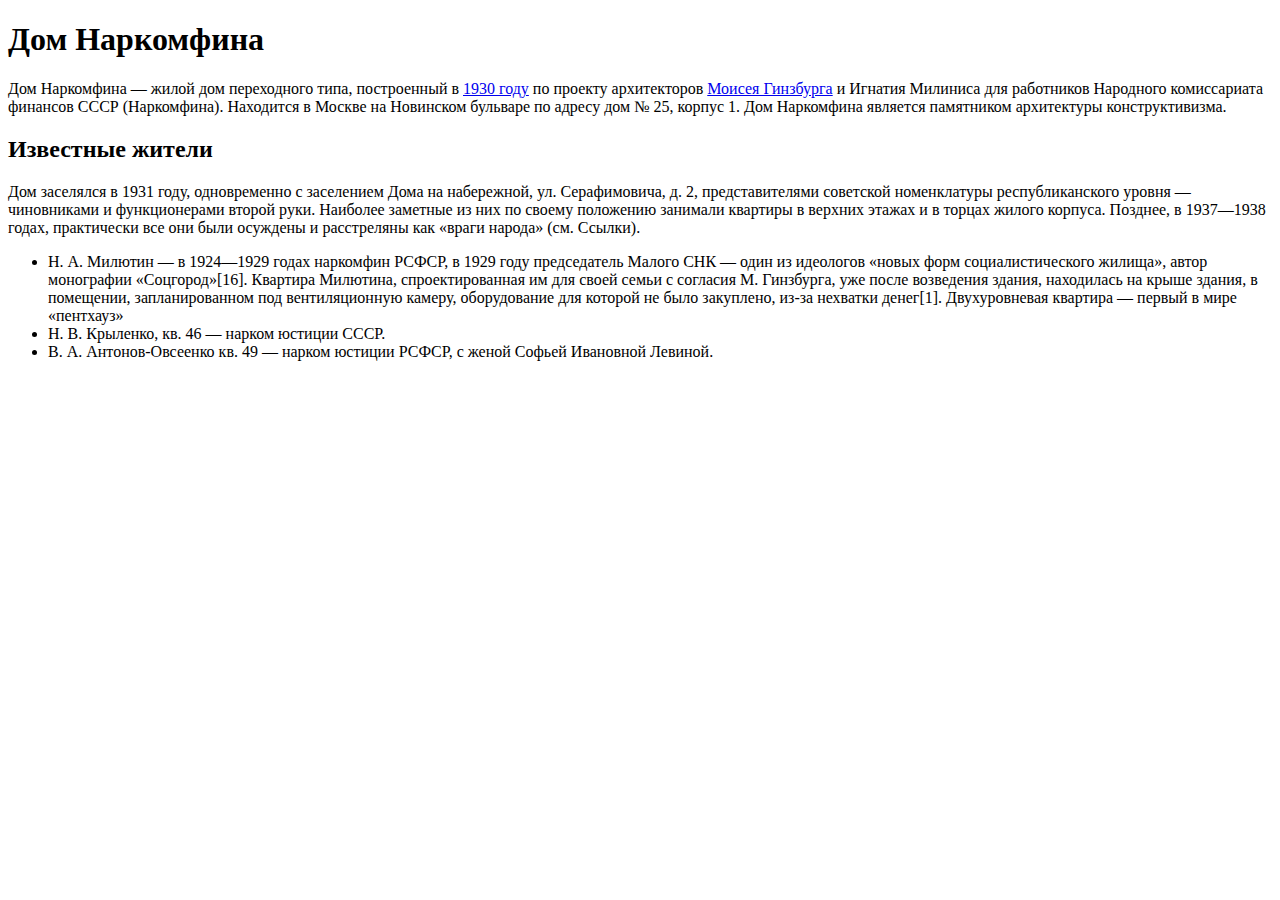
==== Stanislawww/001-Wikipedia/index.html @ 6d1963b1 "сделал демо в рамках курса по статье Дом Наркомфина" ====
<!DOCTYPE html>
<html>
  <head>
    <meta charset="utf-8">
    <title>Дом Наркомфина</title>
  </head>
  <body>
    <h1>Дом Наркомфина</h1>
    <p>Дом Наркомфина — жилой дом переходного типа, построенный в <a href="https://ru.wikipedia.org/wiki/1930_%D0%B3%D0%BE%D0%B4">1930 году</a> по проекту архитекторов <a href="https://ru.wikipedia.org/wiki/%D0%93%D0%B8%D0%BD%D0%B7%D0%B1%D1%83%D1%80%D0%B3,_%D0%9C%D0%BE%D0%B8%D1%81%D0%B5%D0%B9_%D0%AF%D0%BA%D0%BE%D0%B2%D0%BB%D0%B5%D0%B2%D0%B8%D1%87">Моисея Гинзбурга</a> и Игнатия Милиниса для работников Народного комиссариата финансов СССР (Наркомфина). Находится в Москве на Новинском бульваре по адресу дом № 25, корпус 1. Дом Наркомфина является памятником архитектуры конструктивизма.</p>

    <h2>Известные жители</h2>
    <p>  Дом заселялся в 1931 году, одновременно с заселением Дома на набережной, ул. Серафимовича, д. 2, представителями советской номенклатуры республиканского уровня — чиновниками и функционерами второй руки. Наиболее заметные из них по своему положению занимали квартиры в верхних этажах и в торцах жилого корпуса. Позднее, в 1937—1938 годах, практически все они были осуждены и расстреляны как «враги народа» (см. Ссылки).</p>

    <ul>
      <li>Н. А. Милютин — в 1924—1929 годах наркомфин РСФСР, в 1929 году председатель Малого СНК — один из идеологов «новых форм социалистического жилища», автор монографии «Соцгород»[16]. Квартира Милютина, спроектированная им для своей семьи с согласия М. Гинзбурга, уже после возведения здания, находилась на крыше здания, в помещении, запланированном под вентиляционную камеру, оборудование для которой не было закуплено, из-за нехватки денег[1]. Двухуровневая квартира — первый в мире «пентхауз»</li>
      <li>Н. В. Крыленко, кв. 46 — нарком юстиции СССР.</li>
      <li>В. А. Антонов-Овсеенко кв. 49 — нарком юстиции РСФСР, с женой Софьей Ивановной Левиной.</li>
    </ul>
  </body>
</html>
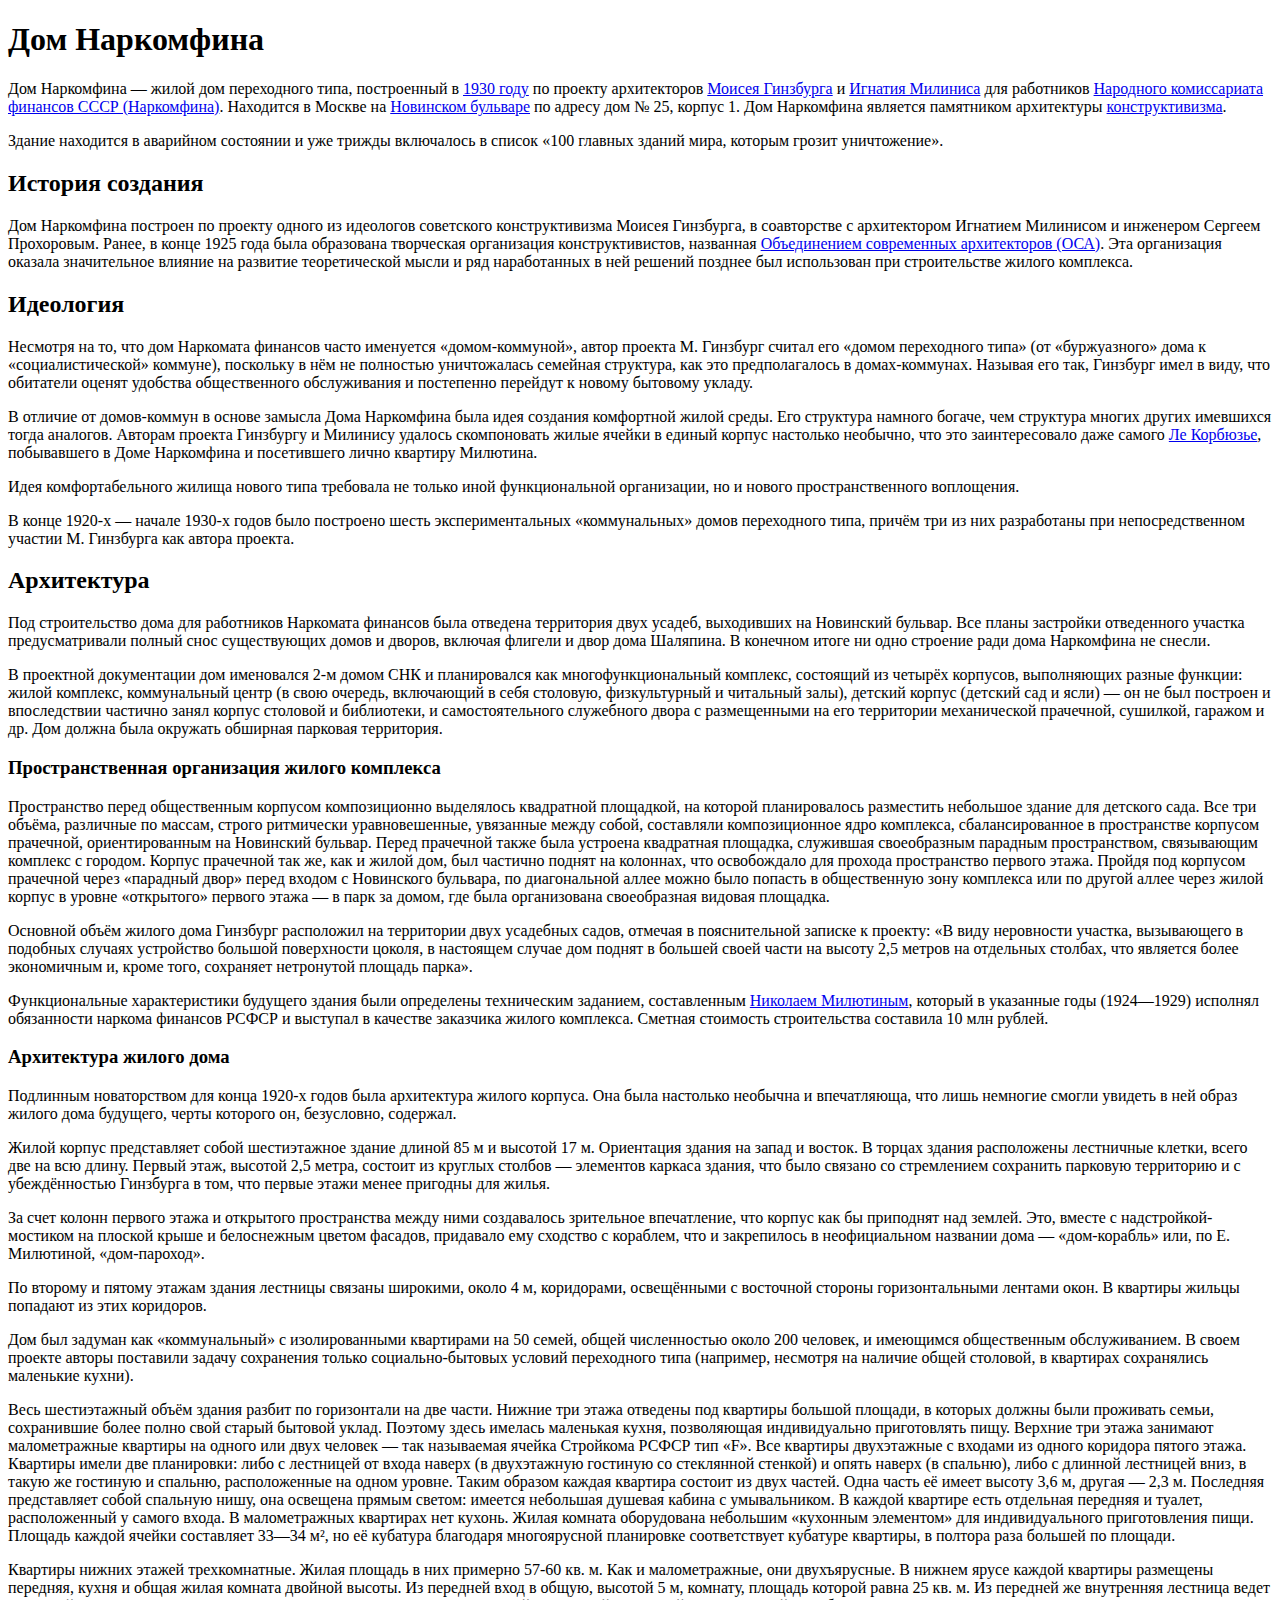
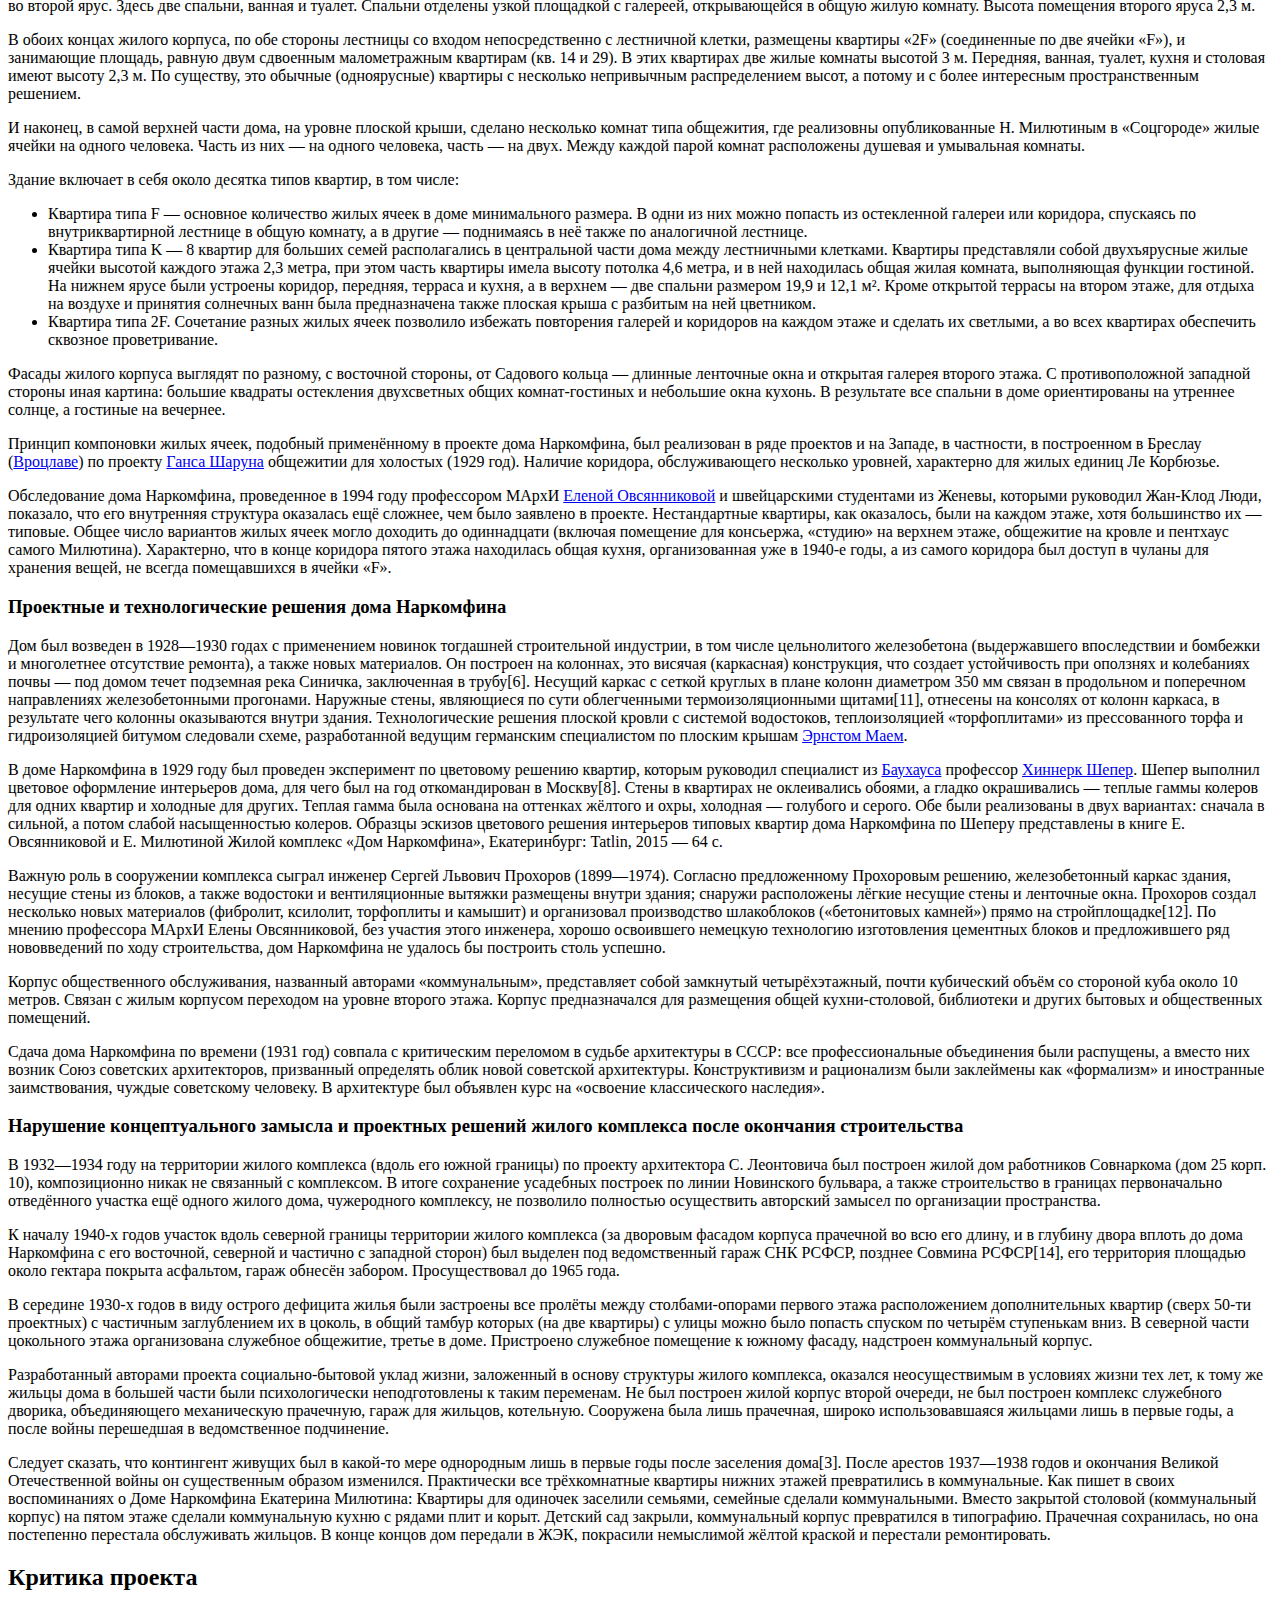
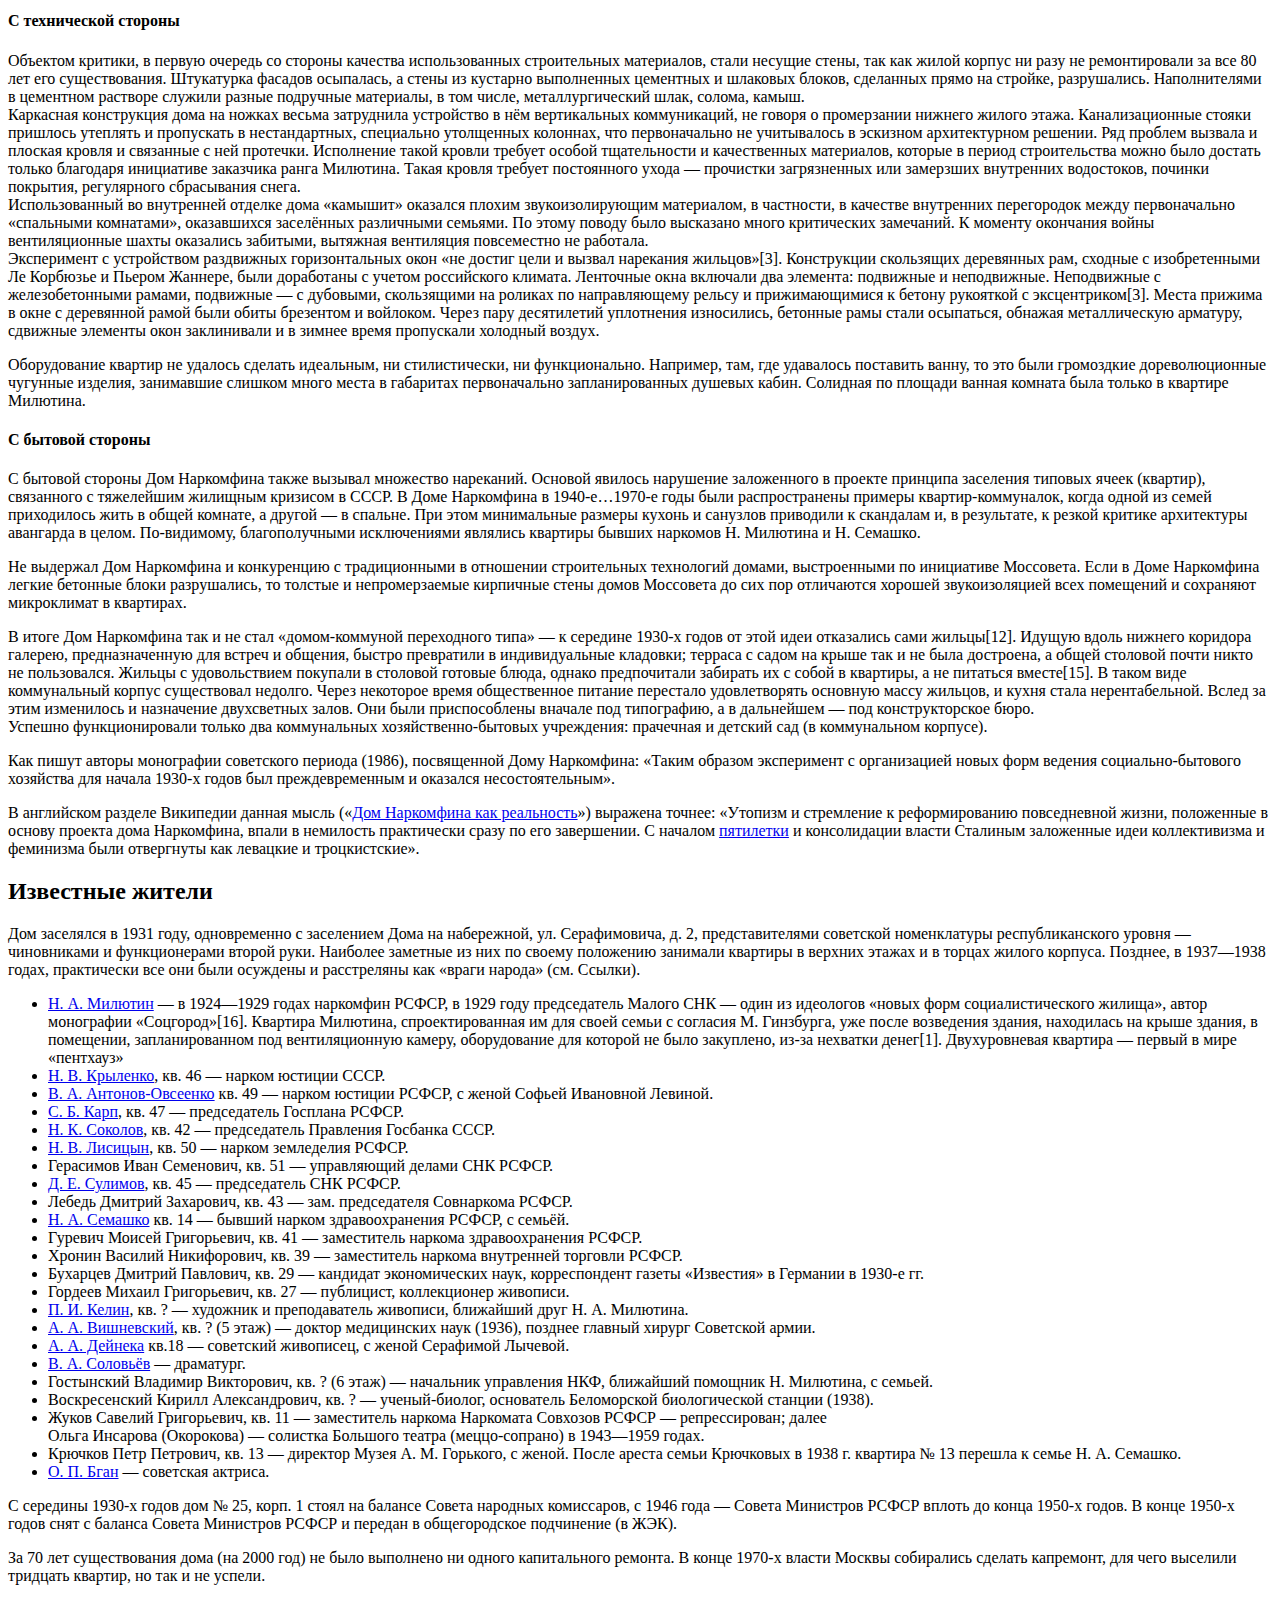
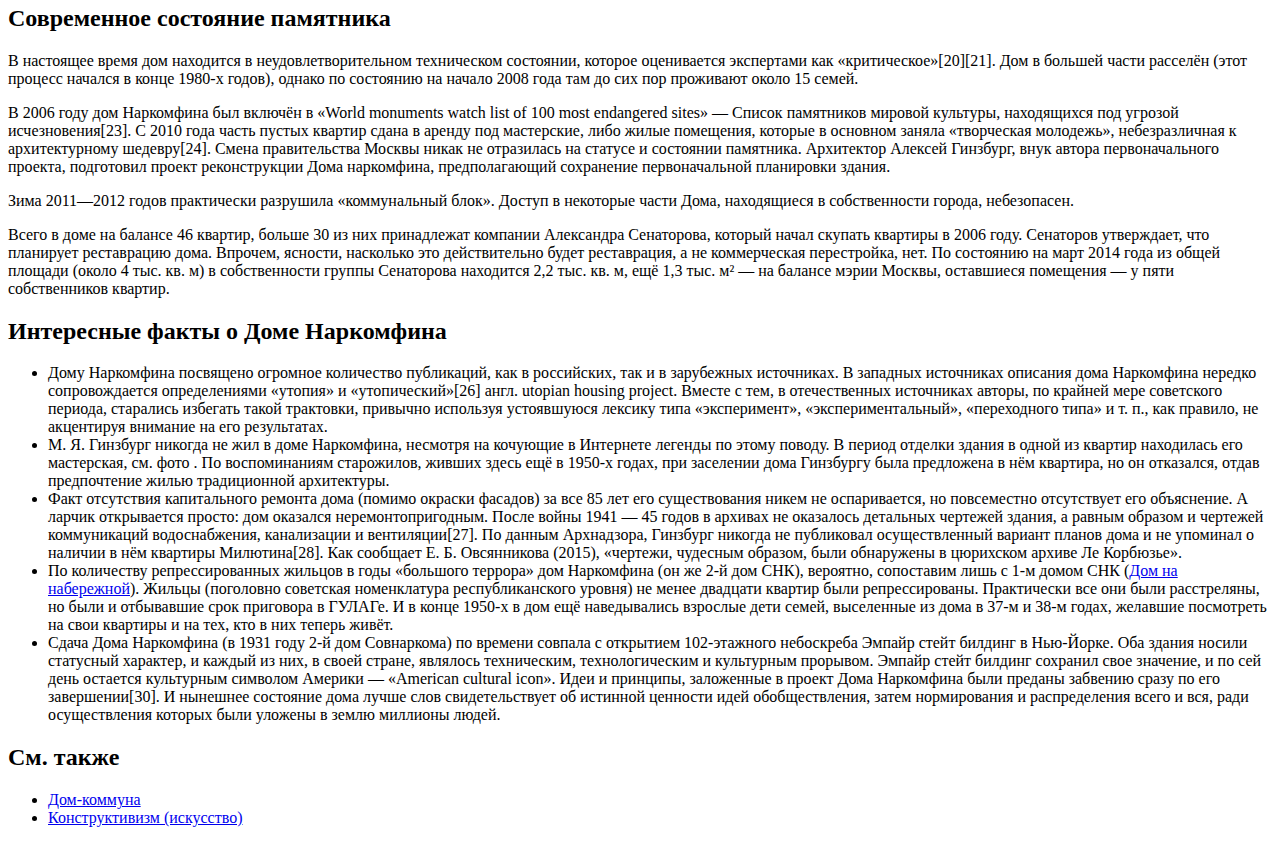
==== commit 6194a6c7: "готовое дз" ====
--- a/Stanislawww/001-Wikipedia/index.html
+++ b/Stanislawww/001-Wikipedia/index.html
@@ -6,15 +6,138 @@
   </head>
   <body>
     <h1>Дом Наркомфина</h1>
-    <p>Дом Наркомфина — жилой дом переходного типа, построенный в <a href="https://ru.wikipedia.org/wiki/1930_%D0%B3%D0%BE%D0%B4">1930 году</a> по проекту архитекторов <a href="https://ru.wikipedia.org/wiki/%D0%93%D0%B8%D0%BD%D0%B7%D0%B1%D1%83%D1%80%D0%B3,_%D0%9C%D0%BE%D0%B8%D1%81%D0%B5%D0%B9_%D0%AF%D0%BA%D0%BE%D0%B2%D0%BB%D0%B5%D0%B2%D0%B8%D1%87">Моисея Гинзбурга</a> и Игнатия Милиниса для работников Народного комиссариата финансов СССР (Наркомфина). Находится в Москве на Новинском бульваре по адресу дом № 25, корпус 1. Дом Наркомфина является памятником архитектуры конструктивизма.</p>
+    <p>Дом Наркомфина — жилой дом переходного типа, построенный в <a href="https://ru.wikipedia.org/wiki/1930_%D0%B3%D0%BE%D0%B4">1930 году</a> по проекту архитекторов <a href="https://ru.wikipedia.org/wiki/%D0%93%D0%B8%D0%BD%D0%B7%D0%B1%D1%83%D1%80%D0%B3,_%D0%9C%D0%BE%D0%B8%D1%81%D0%B5%D0%B9_%D0%AF%D0%BA%D0%BE%D0%B2%D0%BB%D0%B5%D0%B2%D0%B8%D1%87">Моисея Гинзбурга</a> и <a href="https://ru.wikipedia.org/wiki/%D0%9C%D0%B8%D0%BB%D0%B8%D0%BD%D0%B8%D1%81,_%D0%98%D0%B3%D0%BD%D0%B0%D1%82%D0%B8%D0%B9_%D0%A4%D1%80%D0%B0%D0%BD%D1%86%D0%B5%D0%B2%D0%B8%D1%87">Игнатия Милиниса</a> для работников <a href="https://ru.wikipedia.org/wiki/%D0%9D%D0%B0%D1%80%D0%BE%D0%B4%D0%BD%D1%8B%D0%B9_%D0%BA%D0%BE%D0%BC%D0%B8%D1%81%D1%81%D0%B0%D1%80%D0%B8%D0%B0%D1%82_%D1%84%D0%B8%D0%BD%D0%B0%D0%BD%D1%81%D0%BE%D0%B2">Народного комиссариата финансов СССР (Наркомфина)</a>. Находится в Москве на <a href="https://ru.wikipedia.org/wiki/%D0%9D%D0%BE%D0%B2%D0%B8%D0%BD%D1%81%D0%BA%D0%B8%D0%B9_%D0%B1%D1%83%D0%BB%D1%8C%D0%B2%D0%B0%D1%80">Новинском бульваре</a> по адресу дом № 25, корпус 1. Дом Наркомфина является памятником архитектуры <a href="https://ru.wikipedia.org/wiki/%D0%9A%D0%BE%D0%BD%D1%81%D1%82%D1%80%D1%83%D0%BA%D1%82%D0%B8%D0%B2%D0%B8%D0%B7%D0%BC_(%D0%B8%D1%81%D0%BA%D1%83%D1%81%D1%81%D1%82%D0%B2%D0%BE)">конструктивизма</a>.</p>
+    <p>Здание находится в аварийном состоянии и уже трижды включалось в список «100 главных зданий мира, которым грозит уничтожение».</p>
+
+
+    <h2>История создания</h2>
+    <p>Дом Наркомфина построен по проекту одного из идеологов советского конструктивизма Моисея Гинзбурга, в соавторстве с архитектором Игнатием Милинисом и инженером Сергеем Прохоровым. Ранее, в конце 1925 года была образована творческая организация конструктивистов, названная <a href="https://ru.wikipedia.org/wiki/%D0%9E%D0%B1%D1%8A%D0%B5%D0%B4%D0%B8%D0%BD%D0%B5%D0%BD%D0%B8%D0%B5_%D1%81%D0%BE%D0%B2%D1%80%D0%B5%D0%BC%D0%B5%D0%BD%D0%BD%D1%8B%D1%85_%D0%B0%D1%80%D1%85%D0%B8%D1%82%D0%B5%D0%BA%D1%82%D0%BE%D1%80%D0%BE%D0%B2">Объединением современных архитекторов (ОСА)</a>. Эта организация оказала значительное влияние на развитие теоретической мысли и ряд наработанных в ней решений позднее был использован при строительстве жилого комплекса.</p>
+
+
+    <h2>Идеология</h2>
+    <p>Несмотря на то, что дом Наркомата финансов часто именуется «домом-коммуной», автор проекта М. Гинзбург считал его «домом переходного типа» (от «буржуазного» дома к «социалистической» коммуне), поскольку в нём не полностью уничтожалась семейная структура, как это предполагалось в домах-коммунах. Называя его так, Гинзбург имел в виду, что обитатели оценят удобства общественного обслуживания и постепенно перейдут к новому бытовому укладу.</p>
+    <p>В отличие от домов-коммун в основе замысла Дома Наркомфина была идея создания комфортной жилой среды. Его структура намного богаче, чем структура многих других имевшихся тогда аналогов. Авторам проекта Гинзбургу и Милинису удалось скомпоновать жилые ячейки в единый корпус настолько необычно, что это заинтересовало даже самого <a href="https://ru.wikipedia.org/wiki/%D0%9B%D0%B5_%D0%9A%D0%BE%D1%80%D0%B1%D1%8E%D0%B7%D1%8C%D0%B5">Ле Корбюзье</a>, побывавшего в Доме Наркомфина и посетившего лично квартиру Милютина.</p>
+    <p>Идея комфортабельного жилища нового типа требовала не только иной функциональной организации, но и нового пространственного воплощения.</p>
+    <p>В конце 1920-х — начале 1930-х годов было построено шесть экспериментальных «коммунальных» домов переходного типа, причём три из них разработаны при непосредственном участии М. Гинзбурга как автора проекта.</p>
+
+
+    <h2>Архитектура</h2>
+    <p>Под строительство дома для работников Наркомата финансов была отведена территория двух усадеб, выходивших на Новинский бульвар. Все планы застройки отведенного участка предусматривали полный снос существующих домов и дворов, включая флигели и двор дома Шаляпина. В конечном итоге ни одно строение ради дома Наркомфина не снесли.</p>
+    <p>В проектной документации дом именовался 2-м домом СНК и планировался как многофункциональный комплекс, состоящий из четырёх корпусов, выполняющих разные функции: жилой комплекс, коммунальный центр (в свою очередь, включающий в себя столовую, физкультурный и читальный залы), детский корпус (детский сад и ясли) — он не был построен и впоследствии частично занял корпус столовой и библиотеки, и самостоятельного служебного двора с размещенными на его территории механической прачечной, сушилкой, гаражом и др. Дом должна была окружать обширная парковая территория.</p>
+
+    <h3>Пространственная организация жилого комплекса</h3>
+    <p>Пространство перед общественным корпусом композиционно выделялось квадратной площадкой, на которой планировалось разместить небольшое здание для детского сада. Все три объёма, различные по массам, строго ритмически уравновешенные, увязанные между собой, составляли композиционное ядро комплекса, сбалансированное в пространстве корпусом прачечной, ориентированным на Новинский бульвар. Перед прачечной также была устроена квадратная площадка, служившая своеобразным парадным пространством, связывающим комплекс с городом. Корпус прачечной так же, как и жилой дом, был частично поднят на колоннах, что освобождало для прохода пространство первого этажа. Пройдя под корпусом прачечной через «парадный двор» перед входом с Новинского бульвара, по диагональной аллее можно было попасть в общественную зону комплекса или по другой аллее через жилой корпус в уровне «открытого» первого этажа — в парк за домом, где была организована своеобразная видовая площадка.</p>
+    <p>Основной объём жилого дома Гинзбург расположил на территории двух усадебных садов, отмечая в пояснительной записке к проекту: «В виду неровности участка, вызывающего в подобных случаях устройство большой поверхности цоколя, в настоящем случае дом поднят в большей своей части на высоту 2,5 метров на отдельных столбах, что является более экономичным и, кроме того, сохраняет нетронутой площадь парка».</p>
+    <p>Функциональные характеристики будущего здания были определены техническим заданием, составленным <a href="https://ru.wikipedia.org/wiki/%D0%9C%D0%B8%D0%BB%D1%8E%D1%82%D0%B8%D0%BD,_%D0%9D%D0%B8%D0%BA%D0%BE%D0%BB%D0%B0%D0%B9_%D0%90%D0%BB%D0%B5%D0%BA%D1%81%D0%B0%D0%BD%D0%B4%D1%80%D0%BE%D0%B2%D0%B8%D1%87">Николаем Милютиным</a>, который в указанные годы (1924—1929) исполнял обязанности наркома финансов РСФСР и выступал в качестве заказчика жилого комплекса. Сметная стоимость строительства составила 10 млн рублей.</p>
+
+    <h3>Архитектура жилого дома</h3>
+    <p>Подлинным новаторством для конца 1920-х годов была архитектура жилого корпуса. Она была настолько необычна и впечатляюща, что лишь немногие смогли увидеть в ней образ жилого дома будущего, черты которого он, безусловно, содержал.</p>
+    <p>Жилой корпус представляет собой шестиэтажное здание длиной 85 м и высотой 17 м. Ориентация здания на запад и восток. В торцах здания расположены лестничные клетки, всего две на всю длину. Первый этаж, высотой 2,5 метра, состоит из круглых столбов — элементов каркаса здания, что было связано со стремлением сохранить парковую территорию и с убеждённостью Гинзбурга в том, что первые этажи менее пригодны для жилья.</p>
+    <p>За счет колонн первого этажа и открытого пространства между ними создавалось зрительное впечатление, что корпус как бы приподнят над землей. Это, вместе с надстройкой-мостиком на плоской крыше и белоснежным цветом фасадов, придавало ему сходство с кораблем, что и закрепилось в неофициальном названии дома — «дом-корабль» или, по Е. Милютиной, «дом-пароход».</p>
+    <p>По второму и пятому этажам здания лестницы связаны широкими, около 4 м, коридорами, освещёнными с восточной стороны горизонтальными лентами окон. В квартиры жильцы попадают из этих коридоров.</p>
+    <p>Дом был задуман как «коммунальный» с изолированными квартирами на 50 семей, общей численностью около 200 человек, и имеющимся общественным обслуживанием. В своем проекте авторы поставили задачу сохранения только социально-бытовых условий переходного типа (например, несмотря на наличие общей столовой, в квартирах сохранялись маленькие кухни).</p>
+    <p>Весь шестиэтажный объём здания разбит по горизонтали на две части. Нижние три этажа отведены под квартиры большой площади, в которых должны были проживать семьи, сохранившие более полно свой старый бытовой уклад. Поэтому здесь имелась маленькая кухня, позволяющая индивидуально приготовлять пищу. Верхние три этажа занимают малометражные квартиры на одного или двух человек — так называемая ячейка Стройкома РСФСР тип «F». Все квартиры двухэтажные с входами из одного коридора пятого этажа. Квартиры имели две планировки: либо с лестницей от входа наверх (в двухэтажную гостиную со стеклянной стенкой) и опять наверх (в спальню), либо с длинной лестницей вниз, в такую же гостиную и спальню, расположенные на одном уровне. Таким образом каждая квартира состоит из двух частей. Одна часть её имеет высоту 3,6 м, другая — 2,3 м. Последняя представляет собой спальную нишу, она освещена прямым светом: имеется небольшая душевая кабина с умывальником. В каждой квартире есть отдельная передняя и туалет, расположенный у самого входа. В малометражных квартирах нет кухонь. Жилая комната оборудована небольшим «кухонным элементом» для индивидуального приготовления пищи. Площадь каждой ячейки составляет 33—34 м², но её кубатура благодаря многоярусной планировке соответствует кубатуре квартиры, в полтора раза большей по площади.</p>
+    <p>Квартиры нижних этажей трехкомнатные. Жилая площадь в них примерно 57-60 кв. м. Как и малометражные, они двухъярусные. В нижнем ярусе каждой квартиры размещены передняя, кухня и общая жилая комната двойной высоты. Из передней вход в общую, высотой 5 м, комнату, площадь которой равна 25 кв. м. Из передней же внутренняя лестница ведет во второй ярус. Здесь две спальни, ванная и туалет. Спальни отделены узкой площадкой с галереей, открывающейся в общую жилую комнату. Высота помещения второго яруса 2,3 м.</p>
+    <p>В обоих концах жилого корпуса, по обе стороны лестницы со входом непосредственно с лестничной клетки, размещены квартиры «2F» (соединенные по две ячейки «F»), и занимающие площадь, равную двум сдвоенным малометражным квартирам (кв. 14 и 29). В этих квартирах две жилые комнаты высотой 3 м. Передняя, ванная, туалет, кухня и столовая имеют высоту 2,3 м. По существу, это обычные (одноярусные) квартиры с несколько непривычным распределением высот, а потому и с более интересным пространственным решением.</p>
+    <p>И наконец, в самой верхней части дома, на уровне плоской крыши, сделано несколько комнат типа общежития, где реализовны опубликованные Н. Милютиным в «Соцгороде» жилые ячейки на одного человека. Часть из них — на одного человека, часть — на двух. Между каждой парой комнат расположены душевая и умывальная комнаты.</p>
+    <p>Здание включает в себя около десятка типов квартир, в том числе:</p>
+    <ul>
+      <li>Квартира типа F — основное количество жилых ячеек в доме минимального размера. В одни из них можно попасть из остекленной галереи или коридора, спускаясь по внутриквартирной лестнице в общую комнату, а в другие — поднимаясь в неё также по аналогичной лестнице.</li>
+      <li>Квартира типа K — 8 квартир для больших семей располагались в центральной части дома между лестничными клетками. Квартиры представляли собой двухъярусные жилые ячейки высотой каждого этажа 2,3 метра, при этом часть квартиры имела высоту потолка 4,6 метра, и в ней находилась общая жилая комната, выполняющая функции гостиной. На нижнем ярусе были устроены коридор, передняя, терраса и кухня, а в верхнем — две спальни размером 19,9 и 12,1 м². Кроме открытой террасы на втором этаже, для отдыха на воздухе и принятия солнечных ванн была предназначена также плоская крыша с разбитым на ней цветником.</li>
+      <li>Квартира типа 2F. Сочетание разных жилых ячеек позволило избежать повторения галерей и коридоров на каждом этаже и сделать их светлыми, а во всех квартирах обеспечить сквозное проветривание.</li>
+    </ul>
+    <p>Фасады жилого корпуса выглядят по разному, с восточной стороны, от Садового кольца — длинные ленточные окна и открытая галерея второго этажа. С противоположной западной стороны иная картина: большие квадраты остекления двухсветных общих комнат-гостиных и небольшие окна кухонь. В результате все спальни в доме ориентированы на утреннее солнце, а гостиные на вечернее.</p>
+    <p>Принцип компоновки жилых ячеек, подобный применённому в проекте дома Наркомфина, был реализован в ряде проектов и на Западе, в частности, в построенном в Бреслау (<a href="https://ru.wikipedia.org/wiki/%D0%92%D1%80%D0%BE%D1%86%D0%BB%D0%B0%D0%B2">Вроцлаве</a>) по проекту <a href="https://ru.wikipedia.org/wiki/%D0%A8%D0%B0%D1%80%D1%83%D0%BD,_%D0%93%D0%B0%D0%BD%D1%81_%D0%91%D0%B5%D1%80%D0%BD%D1%85%D0%B0%D1%80%D0%B4">Ганса Шаруна</a> общежитии для холостых (1929 год). Наличие коридора, обслуживающего несколько уровней, характерно для жилых единиц Ле Корбюзье.</p>
+    <p>Обследование дома Наркомфина, проведенное в 1994 году профессором МАрхИ <a href="https://ru.wikipedia.org/wiki/%D0%9E%D0%B2%D1%81%D1%8F%D0%BD%D0%BD%D0%B8%D0%BA%D0%BE%D0%B2%D0%B0,_%D0%95%D0%BB%D0%B5%D0%BD%D0%B0_%D0%91%D0%BE%D1%80%D0%B8%D1%81%D0%BE%D0%B2%D0%BD%D0%B0">Еленой Овсянниковой</a> и швейцарскими студентами из Женевы, которыми руководил Жан-Клод Люди, показало, что его внутренняя структура оказалась ещё сложнее, чем было заявлено в проекте. Нестандартные квартиры, как оказалось, были на каждом этаже, хотя большинство их — типовые. Общее число вариантов жилых ячеек могло доходить до одиннадцати (включая помещение для консьержа, «студию» на верхнем этаже, общежитие на кровле и пентхаус самого Милютина). Характерно, что в конце коридора пятого этажа находилась общая кухня, организованная уже в 1940-е годы, а из самого коридора был доступ в чуланы для хранения вещей, не всегда помещавшихся в ячейки «F».</p>
+
+    <h3>Проектные и технологические решения дома Наркомфина</h3>
+    <p>Дом был возведен в 1928—1930 годах с применением новинок тогдашней строительной индустрии, в том числе цельнолитого железобетона (выдержавшего впоследствии и бомбежки и многолетнее отсутствие ремонта), а также новых материалов. Он построен на колоннах, это висячая (каркасная) конструкция, что создает устойчивость при оползнях и колебаниях почвы — под домом течет подземная река Синичка, заключенная в трубу[6]. Несущий каркас с сеткой круглых в плане колонн диаметром 350 мм связан в продольном и поперечном направлениях железобетонными прогонами. Наружные стены, являющиеся по сути облегченными термоизоляционными щитами[11], отнесены на консолях от колонн каркаса, в результате чего колонны оказываются внутри здания. Технологические решения плоской кровли с системой водостоков, теплоизоляцией «торфоплитами» из прессованного торфа и гидроизоляцией битумом следовали схеме, разработанной ведущим германским специалистом по плоским крышам <a href="https://ru.wikipedia.org/wiki/%D0%9C%D0%B0%D0%B9,_%D0%AD%D1%80%D0%BD%D1%81%D1%82">Эрнстом Маем</a>.</p>
+    <p>В доме Наркомфина в 1929 году был проведен эксперимент по цветовому решению квартир, которым руководил специалист из <a href="https://ru.wikipedia.org/wiki/%D0%91%D0%B0%D1%83%D1%85%D0%B0%D1%83%D1%81">Баухауса</a> профессор <a href="https://de.wikipedia.org/wiki/Hinnerk_Scheper">Хиннерк Шепер</a>. Шепер выполнил цветовое оформление интерьеров дома, для чего был на год откомандирован в Москву[8]. Стены в квартирах не оклеивались обоями, а гладко окрашивались — теплые гаммы колеров для одних квартир и холодные для других. Теплая гамма была основана на оттенках жёлтого и охры, холодная — голубого и серого. Обе были реализованы в двух вариантах: сначала в сильной, а потом слабой насыщенностью колеров. Образцы эскизов цветового решения интерьеров типовых квартир дома Наркомфина по Шеперу представлены в книге Е. Овсянниковой и Е. Милютиной Жилой комплекс «Дом Наркомфина», Екатеринбург: Tatlin, 2015 — 64 с.</p>
+    <p>Важную роль в сооружении комплекса сыграл инженер Сергей Львович Прохоров (1899—1974). Согласно предложенному Прохоровым решению, железобетонный каркас здания, несущие стены из блоков, а также водостоки и вентиляционные вытяжки размещены внутри здания; снаружи расположены лёгкие несущие стены и ленточные окна. Прохоров создал несколько новых материалов (фибролит, ксилолит, торфоплиты и камышит) и организовал производство шлакоблоков («бетонитовых камней») прямо на стройплощадке[12]. По мнению профессора МАрхИ Елены Овсянниковой, без участия этого инженера, хорошо освоившего немецкую технологию изготовления цементных блоков и предложившего ряд нововведений по ходу строительства, дом Наркомфина не удалось бы построить столь успешно.</p>
+    <p>Корпус общественного обслуживания, названный авторами «коммунальным», представляет собой замкнутый четырёхэтажный, почти кубический объём со стороной куба около 10 метров. Связан с жилым корпусом переходом на уровне второго этажа. Корпус предназначался для размещения общей кухни-столовой, библиотеки и других бытовых и общественных помещений.</p>
+    <p>Сдача дома Наркомфина по времени (1931 год) совпала с критическим переломом в судьбе архитектуры в СССР: все профессиональные объединения были распущены, а вместо них возник Союз советских архитекторов, призванный определять облик новой советской архитектуры. Конструктивизм и рационализм были заклеймены как «формализм» и иностранные заимствования, чуждые советскому человеку. В архитектуре был объявлен курс на «освоение классического наследия».</p>
+
+    <h3>Нарушение концептуального замысла и проектных решений жилого комплекса после окончания строительства</h3>
+    <p>В 1932—1934 году на территории жилого комплекса (вдоль его южной границы) по проекту архитектора С. Леонтовича был построен жилой дом работников Совнаркома (дом 25 корп. 10), композиционно никак не связанный с комплексом. В итоге сохранение усадебных построек по линии Новинского бульвара, а также строительство в границах первоначально отведённого участка ещё одного жилого дома, чужеродного комплексу, не позволило полностью осуществить авторский замысел по организации пространства.</p>
+    <p>К началу 1940-х годов участок вдоль северной границы территории жилого комплекса (за дворовым фасадом корпуса прачечной во всю его длину, и в глубину двора вплоть до дома Наркомфина с его восточной, северной и частично с западной сторон) был выделен под ведомственный гараж СНК РСФСР, позднее Совмина РСФСР[14], его территория площадью около гектара покрыта асфальтом, гараж обнесён забором. Просуществовал до 1965 года.</p>
+    <p>В середине 1930-х годов в виду острого дефицита жилья были застроены все пролёты между столбами-опорами первого этажа расположением дополнительных квартир (сверх 50-ти проектных) с частичным заглублением их в цоколь, в общий тамбур которых (на две квартиры) с улицы можно было попасть спуском по четырём ступенькам вниз. В северной части цокольного этажа организована служебное общежитие, третье в доме. Пристроено служебное помещение к южному фасаду, надстроен коммунальный корпус.</p>
+    <p>Разработанный авторами проекта социально-бытовой уклад жизни, заложенный в основу структуры жилого комплекса, оказался неосуществимым в условиях жизни тех лет, к тому же жильцы дома в большей части были психологически неподготовлены к таким переменам. Не был построен жилой корпус второй очереди, не был построен комплекс служебного дворика, объединяющего механическую прачечную, гараж для жильцов, котельную. Сооружена была лишь прачечная, широко использовавшаяся жильцами лишь в первые годы, а после войны перешедшая в ведомственное подчинение.</p>
+    <p>Следует сказать, что контингент живущих был в какой-то мере однородным лишь в первые годы после заселения дома[3]. После арестов 1937—1938 годов и окончания Великой Отечественной войны он существенным образом изменился. Практически все трёхкомнатные квартиры нижних этажей превратились в коммунальные. Как пишет в своих воспоминаниях о Доме Наркомфина Екатерина Милютина: Квартиры для одиночек заселили семьями, семейные сделали коммунальными. Вместо закрытой столовой (коммунальный корпус) на пятом этаже сделали коммунальную кухню с рядами плит и корыт. Детский сад закрыли, коммунальный корпус превратился в типографию. Прачечная сохранилась, но она постепенно перестала обслуживать жильцов. В конце концов дом передали в ЖЭК, покрасили немыслимой жёлтой краской и перестали ремонтировать.</p>
+
+
+    <h2>Критика проекта</h2>
+    <h4>С технической стороны</h4>
+    <p>
+      Объектом критики, в первую очередь со стороны качества использованных строительных материалов, стали несущие стены, так как жилой корпус ни разу не ремонтировали за все 80 лет его существования. Штукатурка фасадов осыпалась, а стены из кустарно выполненных цементных и шлаковых блоков, сделанных прямо на стройке, разрушались. Наполнителями в цементном растворе служили разные подручные материалы, в том числе, металлургический шлак, солома, камыш.<br>
+      Каркасная конструкция дома на ножках весьма затруднила устройство в нём вертикальных коммуникаций, не говоря о промерзании нижнего жилого этажа. Канализационные стояки пришлось утеплять и пропускать в нестандартных, специально утолщенных колоннах, что первоначально не учитывалось в эскизном архитектурном решении. Ряд проблем вызвала и плоская кровля и связанные с ней протечки. Исполнение такой кровли требует особой тщательности и качественных материалов, которые в период строительства можно было достать только благодаря инициативе заказчика ранга Милютина. Такая кровля требует постоянного ухода — прочистки загрязненных или замерзших внутренних водостоков, починки покрытия, регулярного сбрасывания снега.<br>
+      Использованный во внутренней отделке дома «камышит» оказался плохим звукоизолирующим материалом, в частности, в качестве внутренних перегородок между первоначально «спальными комнатами», оказавшихся заселённых различными семьями. По этому поводу было высказано много критических замечаний. К моменту окончания войны вентиляционные шахты оказались забитыми, вытяжная вентиляция повсеместно не работала.<br>
+      Эксперимент с устройством раздвижных горизонтальных окон «не достиг цели и вызвал нарекания жильцов»[3]. Конструкции скользящих деревянных рам, сходные с изобретенными Ле Корбюзье и Пьером Жаннере, были доработаны с учетом российского климата. Ленточные окна включали два элемента: подвижные и неподвижные. Неподвижные с железобетонными рамами, подвижные — с дубовыми, скользящими на роликах по направляющему рельсу и прижимающимися к бетону рукояткой с эксцентриком[3]. Места прижима в окне с деревянной рамой были обиты брезентом и войлоком. Через пару десятилетий уплотнения износились, бетонные рамы стали осыпаться, обнажая металлическую арматуру, сдвижные элементы окон заклинивали и в зимнее время пропускали холодный воздух.<br>
+    </p>
+    <p>Оборудование квартир не удалось сделать идеальным, ни стилистически, ни функционально. Например, там, где удавалось поставить ванну, то это были громоздкие дореволюционные чугунные изделия, занимавшие слишком много места в габаритах первоначально запланированных душевых кабин. Солидная по площади ванная комната была только в квартире Милютина.</p>
+
+    <h4>С бытовой стороны</h4>
+    <p>С бытовой стороны Дом Наркомфина также вызывал множество нареканий. Основой явилось нарушение заложенного в проекте принципа заселения типовых ячеек (квартир), связанного с тяжелейшим жилищным кризисом в СССР. В Доме Наркомфина в 1940-е…1970-е годы были распространены примеры квартир-коммуналок, когда одной из семей приходилось жить в общей комнате, а другой — в спальне. При этом минимальные размеры кухонь и санузлов приводили к скандалам и, в результате, к резкой критике архитектуры авангарда в целом. По-видимому, благополучными исключениями являлись квартиры бывших наркомов Н. Милютина и Н. Семашко.</p>
+    <p>Не выдержал Дом Наркомфина и конкуренцию с традиционными в отношении строительных технологий домами, выстроенными по инициативе Моссовета. Если в Доме Наркомфина легкие бетонные блоки разрушались, то толстые и непромерзаемые кирпичные стены домов Моссовета до сих пор отличаются хорошей звукоизоляцией всех помещений и сохраняют микроклимат в квартирах.</p>
+    <p>В итоге Дом Наркомфина так и не стал «домом-коммуной переходного типа» — к середине 1930-х годов от этой идеи отказались сами жильцы[12]. Идущую вдоль нижнего коридора галерею, предназначенную для встреч и общения, быстро превратили в индивидуальные кладовки; терраса с садом на крыше так и не была достроена, а общей столовой почти никто не пользовался. Жильцы с удовольствием покупали в столовой готовые блюда, однако предпочитали забирать их с собой в квартиры, а не питаться вместе[15]. В таком виде коммунальный корпус существовал недолго. Через некоторое время общественное питание перестало удовлетворять основную массу жильцов, и кухня стала нерентабельной. Вслед за этим изменилось и назначение двухсветных залов. Они были приспособлены вначале под типографию, а в дальнейшем — под конструкторское бюро.<br>
+      Успешно функционировали только два коммунальных хозяйственно-бытовых учреждения: прачечная и детский сад (в коммунальном корпусе).</p>
+    <p>Как пишут авторы монографии советского периода (1986), посвященной Дому Наркомфина: «Таким образом эксперимент с организацией новых форм ведения социально-бытового хозяйства для начала 1930-х годов был преждевременным и оказался несостоятельным».</p>
+    <p>В английском разделе Википедии данная мысль («<a href="https://en.wikipedia.org/wiki/Narkomfin_building#The_Narkomfin_building_as_reality">Дом Наркомфина как реальность</a>») выражена точнее: «Утопизм и стремление к реформированию повседневной жизни, положенные в основу проекта дома Наркомфина, впали в немилость практически сразу по его завершении. С началом <a href="https://ru.wikipedia.org/wiki/%D0%9F%D0%B5%D1%80%D0%B2%D0%B0%D1%8F_%D0%BF%D1%8F%D1%82%D0%B8%D0%BB%D0%B5%D1%82%D0%BA%D0%B0">пятилетки</a> и консолидации власти Сталиным заложенные идеи коллективизма и феминизма были отвергнуты как левацкие и троцкистские».</p>
+
 
     <h2>Известные жители</h2>
     <p>  Дом заселялся в 1931 году, одновременно с заселением Дома на набережной, ул. Серафимовича, д. 2, представителями советской номенклатуры республиканского уровня — чиновниками и функционерами второй руки. Наиболее заметные из них по своему положению занимали квартиры в верхних этажах и в торцах жилого корпуса. Позднее, в 1937—1938 годах, практически все они были осуждены и расстреляны как «враги народа» (см. Ссылки).</p>
+    <ul>
+      <li><a href="https://ru.wikipedia.org/wiki/%D0%9C%D0%B8%D0%BB%D1%8E%D1%82%D0%B8%D0%BD,_%D0%9D%D0%B8%D0%BA%D0%BE%D0%BB%D0%B0%D0%B9_%D0%90%D0%BB%D0%B5%D0%BA%D1%81%D0%B0%D0%BD%D0%B4%D1%80%D0%BE%D0%B2%D0%B8%D1%87">Н. А. Милютин</a> — в 1924—1929 годах наркомфин РСФСР, в 1929 году председатель Малого СНК — один из идеологов «новых форм социалистического жилища», автор монографии «Соцгород»[16]. Квартира Милютина, спроектированная им для своей семьи с согласия М. Гинзбурга, уже после возведения здания, находилась на крыше здания, в помещении, запланированном под вентиляционную камеру, оборудование для которой не было закуплено, из-за нехватки денег[1]. Двухуровневая квартира — первый в мире «пентхауз»</li>
+      <li><a href="https://ru.wikipedia.org/wiki/%D0%9A%D1%80%D1%8B%D0%BB%D0%B5%D0%BD%D0%BA%D0%BE,_%D0%9D%D0%B8%D0%BA%D0%BE%D0%BB%D0%B0%D0%B9_%D0%92%D0%B0%D1%81%D0%B8%D0%BB%D1%8C%D0%B5%D0%B2%D0%B8%D1%87">Н. В. Крыленко</a>, кв. 46 — нарком юстиции СССР.</li>
+      <li><a href="https://ru.wikipedia.org/wiki/%D0%90%D0%BD%D1%82%D0%BE%D0%BD%D0%BE%D0%B2-%D0%9E%D0%B2%D1%81%D0%B5%D0%B5%D0%BD%D0%BA%D0%BE,_%D0%92%D0%BB%D0%B0%D0%B4%D0%B8%D0%BC%D0%B8%D1%80_%D0%90%D0%BB%D0%B5%D0%BA%D1%81%D0%B0%D0%BD%D0%B4%D1%80%D0%BE%D0%B2%D0%B8%D1%87">В. А. Антонов-Овсеенко</a> кв. 49 — нарком юстиции РСФСР, с женой Софьей Ивановной Левиной.</li>
+      <li><a href="https://ru.wikipedia.org/wiki/%D0%9A%D0%B0%D1%80%D0%BF,_%D0%A1%D0%B5%D1%80%D0%B3%D0%B5%D0%B9_%D0%91%D0%B5%D0%BD%D0%B5%D0%B4%D0%B8%D0%BA%D1%82%D0%BE%D0%B2%D0%B8%D1%87">С. Б. Карп</a>, кв. 47 — председатель Госплана РСФСР.</li>
+      <li><a href="https://ru.wikipedia.org/wiki/%D0%A1%D0%BE%D0%BA%D0%BE%D0%BB%D0%BE%D0%B2,_%D0%9D%D0%B8%D0%BA%D0%BE%D0%BB%D0%B0%D0%B9_%D0%9A%D0%BE%D0%BD%D1%81%D1%82%D0%B0%D0%BD%D1%82%D0%B8%D0%BD%D0%BE%D0%B2%D0%B8%D1%87">Н. К. Соколов</a>, кв. 42 — председатель Правления Госбанка СССР.</li>
+      <li><a href="https://ru.wikipedia.org/wiki/%D0%9B%D0%B8%D1%81%D0%B8%D1%86%D1%8B%D0%BD_%D0%9D%D0%B8%D0%BA%D0%BE%D0%BB%D0%B0%D0%B9_%D0%92%D0%B0%D1%81%D0%B8%D0%BB%D1%8C%D0%B5%D0%B2%D0%B8%D1%87">Н. В. Лисицын</a>, кв. 50 — нарком земледелия РСФСР.</li>
+      <li>Герасимов Иван Семенович, кв. 51 — управляющий делами СНК РСФСР.</li>
+      <li><a href="https://ru.wikipedia.org/wiki/%D0%A1%D1%83%D0%BB%D0%B8%D0%BC%D0%BE%D0%B2,_%D0%94%D0%B0%D0%BD%D0%B8%D0%B8%D0%BB_%D0%95%D0%B3%D0%BE%D1%80%D0%BE%D0%B2%D0%B8%D1%87">Д. Е. Сулимов</a>, кв. 45 — председатель СНК РСФСР.</li>
+      <li>Лебедь Дмитрий Захарович, кв. 43 — зам. председателя Совнаркома РСФСР.</li>
+      <li><a href="https://ru.wikipedia.org/wiki/%D0%A1%D0%B5%D0%BC%D0%B0%D1%88%D0%BA%D0%BE,_%D0%9D%D0%B8%D0%BA%D0%BE%D0%BB%D0%B0%D0%B9_%D0%90%D0%BB%D0%B5%D0%BA%D1%81%D0%B0%D0%BD%D0%B4%D1%80%D0%BE%D0%B2%D0%B8%D1%87">Н. А. Семашко</a> кв. 14 — бывший нарком здравоохранения РСФСР, с семьёй.</li>
+      <li>Гуревич Моисей Григорьевич, кв. 41 — заместитель наркома здравоохранения РСФСР.</li>
+      <li>Хронин Василий Никифорович, кв. 39 — заместитель наркома внутренней торговли РСФСР.</li>
+      <li>Бухарцев Дмитрий Павлович, кв. 29 — кандидат экономических наук, корреспондент газеты «Известия» в Германии в 1930-е гг.</li>
+      <li>Гордеев Михаил Григорьевич, кв. 27 — публицист, коллекционер живописи.</li>
+      <li><a href="https://ru.wikipedia.org/wiki/%D0%9A%D0%B5%D0%BB%D0%B8%D0%BD,_%D0%9F%D0%B5%D1%82%D1%80_%D0%98%D0%B2%D0%B0%D0%BD%D0%BE%D0%B2%D0%B8%D1%87">П. И. Келин</a>, кв. ? — художник и преподаватель живописи, ближайший друг Н. А. Милютина.</li>
+      <li><a href="https://ru.wikipedia.org/wiki/%D0%92%D0%B8%D1%88%D0%BD%D0%B5%D0%B2%D1%81%D0%BA%D0%B8%D0%B9,_%D0%90%D0%BB%D0%B5%D0%BA%D1%81%D0%B0%D0%BD%D0%B4%D1%80_%D0%90%D0%BB%D0%B5%D0%BA%D1%81%D0%B0%D0%BD%D0%B4%D1%80%D0%BE%D0%B2%D0%B8%D1%87_(%D1%81%D1%82%D0%B0%D1%80%D1%88%D0%B8%D0%B9)">А. А. Вишневский</a>, кв. ? (5 этаж) — доктор медицинских наук (1936), позднее главный хирург Советской армии.</li>
+      <li><a href="https://ru.wikipedia.org/wiki/%D0%94%D0%B5%D0%B9%D0%BD%D0%B5%D0%BA%D0%B0,_%D0%90%D0%BB%D0%B5%D0%BA%D1%81%D0%B0%D0%BD%D0%B4%D1%80_%D0%90%D0%BB%D0%B5%D0%BA%D1%81%D0%B0%D0%BD%D0%B4%D1%80%D0%BE%D0%B2%D0%B8%D1%87">А. А. Дейнека</a> кв.18 — советский живописец, с женой Серафимой Лычевой.</li>
+      <li><a href="https://ru.wikipedia.org/wiki/%D0%A1%D0%BE%D0%BB%D0%BE%D0%B2%D1%8C%D1%91%D0%B2,_%D0%92%D0%BB%D0%B0%D0%B4%D0%B8%D0%BC%D0%B8%D1%80_%D0%90%D0%BB%D0%B5%D0%BA%D1%81%D0%B0%D0%BD%D0%B4%D1%80%D0%BE%D0%B2%D0%B8%D1%87_(%D0%B4%D1%80%D0%B0%D0%BC%D0%B0%D1%82%D1%83%D1%80%D0%B3)">В. А. Соловьёв</a> — драматург.</li>
+      <li>Гостынский Владимир Викторович, кв. ? (6 этаж) — начальник управления НКФ, ближайший помощник Н. Милютина, с семьей.</li>
+      <li>Воскресенский Кирилл Александрович, кв. ? — ученый-биолог, основатель Беломорской биологической станции (1938).</li>
+      <li>Жуков Савелий Григорьевич, кв. 11 — заместитель наркома Наркомата Совхозов РСФСР — репрессирован; далее<br>
+         Ольга Инсарова (Окорокова) — солистка Большого театра (меццо-сопрано) в 1943—1959 годах.</li>
+      <li>Крючков Петр Петрович, кв. 13 — директор Музея А. М. Горького, с женой. После ареста семьи Крючковых в 1938 г. квартира № 13 перешла к семье Н. А. Семашко.</li>
+      <li><a href="https://ru.wikipedia.org/wiki/%D0%91%D0%B3%D0%B0%D0%BD,_%D0%9E%D0%BB%D1%8C%D0%B3%D0%B0_%D0%9F%D0%B0%D0%B2%D0%BB%D0%BE%D0%B2%D0%BD%D0%B0">О. П. Бган</a> — советская актриса.</li>
+    </ul>
+    <p>С середины 1930-х годов дом № 25, корп. 1 стоял на балансе Совета народных комиссаров, с 1946 года — Совета Министров РСФСР вплоть до конца 1950-х годов. В конце 1950-х годов снят с баланса Совета Министров РСФСР и передан в общегородское подчинение (в ЖЭК).</p>
+    <p>За 70 лет существования дома (на 2000 год) не было выполнено ни одного капитального ремонта. В конце 1970-х власти Москвы собирались сделать капремонт, для чего выселили тридцать квартир, но так и не успели.</p>
 
+
+    <h2>Современное состояние памятника</h2>
+    <p>В настоящее время дом находится в неудовлетворительном техническом состоянии, которое оценивается экспертами как «критическое»[20][21]. Дом в большей части расселён (этот процесс начался в конце 1980-х годов), однако по состоянию на начало 2008 года там до сих пор проживают около 15 семей.</p>
+    <p>В 2006 году дом Наркомфина был включён в «World monuments watch list of 100 most endangered sites» — Список памятников мировой культуры, находящихся под угрозой исчезновения[23]. С 2010 года часть пустых квартир сдана в аренду под мастерские, либо жилые помещения, которые в основном заняла «творческая молодежь», небезразличная к архитектурному шедевру[24]. Смена правительства Москвы никак не отразилась на статусе и состоянии памятника. Архитектор Алексей Гинзбург, внук автора первоначального проекта, подготовил проект реконструкции Дома наркомфина, предполагающий сохранение первоначальной планировки здания.</p>
+    <p>Зима 2011—2012 годов практически разрушила «коммунальный блок». Доступ в некоторые части Дома, находящиеся в собственности города, небезопасен.</p>
+    <p>Всего в доме на балансе 46 квартир, больше 30 из них принадлежат компании Александра Сенаторова, который начал скупать квартиры в 2006 году. Сенаторов утверждает, что планирует реставрацию дома. Впрочем, ясности, насколько это действительно будет реставрация, а не коммерческая перестройка, нет. По состоянию на март 2014 года из общей площади (около 4 тыс. кв. м) в собственности группы Сенаторова находится 2,2 тыс. кв. м, ещё 1,3 тыс. м² — на балансе мэрии Москвы, оставшиеся помещения — у пяти собственников квартир.</p>
+
+
+    <h2>Интересные факты о Доме Наркомфина</h2>
     <ul>
-      <li>Н. А. Милютин — в 1924—1929 годах наркомфин РСФСР, в 1929 году председатель Малого СНК — один из идеологов «новых форм социалистического жилища», автор монографии «Соцгород»[16]. Квартира Милютина, спроектированная им для своей семьи с согласия М. Гинзбурга, уже после возведения здания, находилась на крыше здания, в помещении, запланированном под вентиляционную камеру, оборудование для которой не было закуплено, из-за нехватки денег[1]. Двухуровневая квартира — первый в мире «пентхауз»</li>
-      <li>Н. В. Крыленко, кв. 46 — нарком юстиции СССР.</li>
-      <li>В. А. Антонов-Овсеенко кв. 49 — нарком юстиции РСФСР, с женой Софьей Ивановной Левиной.</li>
+      <li>Дому Наркомфина посвящено огромное количество публикаций, как в российских, так и в зарубежных источниках. В западных источниках описания дома Наркомфина нередко сопровождается определениями «утопия» и «утопический»[26] англ. utopian housing project. Вместе с тем, в отечественных источниках авторы, по крайней мере советского периода, старались избегать такой трактовки, привычно используя устоявшуюся лексику типа «эксперимент», «экспериментальный», «переходного типа» и т. п., как правило, не акцентируя внимание на его результатах.</li>
+      <li>М. Я. Гинзбург никогда не жил в доме Наркомфина, несмотря на кочующие в Интернете легенды по этому поводу. В период отделки здания в одной из квартир находилась его мастерская, см. фото . По воспоминаниям старожилов, живших здесь ещё в 1950-х годах, при заселении дома Гинзбургу была предложена в нём квартира, но он отказался, отдав предпочтение жилью традиционной архитектуры.</li>
+      <li>Факт отсутствия капитального ремонта дома (помимо окраски фасадов) за все 85 лет его существования никем не оспаривается, но повсеместно отсутствует его объяснение. А ларчик открывается просто: дом оказался неремонтопригодным. После войны 1941 — 45 годов в архивах не оказалось детальных чертежей здания, а равным образом и чертежей коммуникаций водоснабжения, канализации и вентиляции[27]. По данным Архнадзора, Гинзбург никогда не публиковал осуществленный вариант планов дома и не упоминал о наличии в нём квартиры Милютина[28]. Как сообщает Е. Б. Овсянникова (2015), «чертежи, чудесным образом, были обнаружены в цюрихском архиве Ле Корбюзье».</li>
+      <li>По количеству репрессированных жильцов в годы «большого террора» дом Наркомфина (он же 2-й дом СНК), вероятно, сопоставим лишь с 1-м домом СНК (<a href="https://ru.wikipedia.org/wiki/%D0%94%D0%BE%D0%BC_%D0%BD%D0%B0_%D0%BD%D0%B0%D0%B1%D0%B5%D1%80%D0%B5%D0%B6%D0%BD%D0%BE%D0%B9">Дом на набережной</a>). Жильцы (поголовно советская номенклатура республиканского уровня) не менее двадцати квартир были репрессированы. Практически все они были расстреляны, но были и отбывавшие срок приговора в ГУЛАГе. И в конце 1950-х в дом ещё наведывались взрослые дети семей, выселенные из дома в 37-м и 38-м годах, желавшие посмотреть на свои квартиры и на тех, кто в них теперь живёт.</li>
+      <li>Сдача Дома Наркомфина (в 1931 году 2-й дом Совнаркома) по времени совпала с открытием 102-этажного небоскреба Эмпайр стейт билдинг в Нью-Йорке. Оба здания носили статусный характер, и каждый из них, в своей стране, являлось техническим, технологическим и культурным прорывом. Эмпайр стейт билдинг сохранил свое значение, и по сей день остается культурным символом Америки — «American cultural icon». Идеи и принципы, заложенные в проект Дома Наркомфина были преданы забвению сразу по его завершении[30]. И нынешнее состояние дома лучше слов свидетельствует об истинной ценности идей обобществления, затем нормирования и распределения всего и вся, ради осуществления которых были уложены в землю миллионы людей.</li>
     </ul>
+
+    <h2>См. также</h2>
+    <ul>
+      <li><a href="https://ru.wikipedia.org/wiki/%D0%94%D0%BE%D0%BC-%D0%BA%D0%BE%D0%BC%D0%BC%D1%83%D0%BD%D0%B0">Дом-коммуна</a></li>
+      <li><a href="https://ru.wikipedia.org/wiki/%D0%9A%D0%BE%D0%BD%D1%81%D1%82%D1%80%D1%83%D0%BA%D1%82%D0%B8%D0%B2%D0%B8%D0%B7%D0%BC_(%D0%B8%D1%81%D0%BA%D1%83%D1%81%D1%81%D1%82%D0%B2%D0%BE)">Конструктивизм (искусство)</a></li>
+    </ul>
+
+
   </body>
 </html>
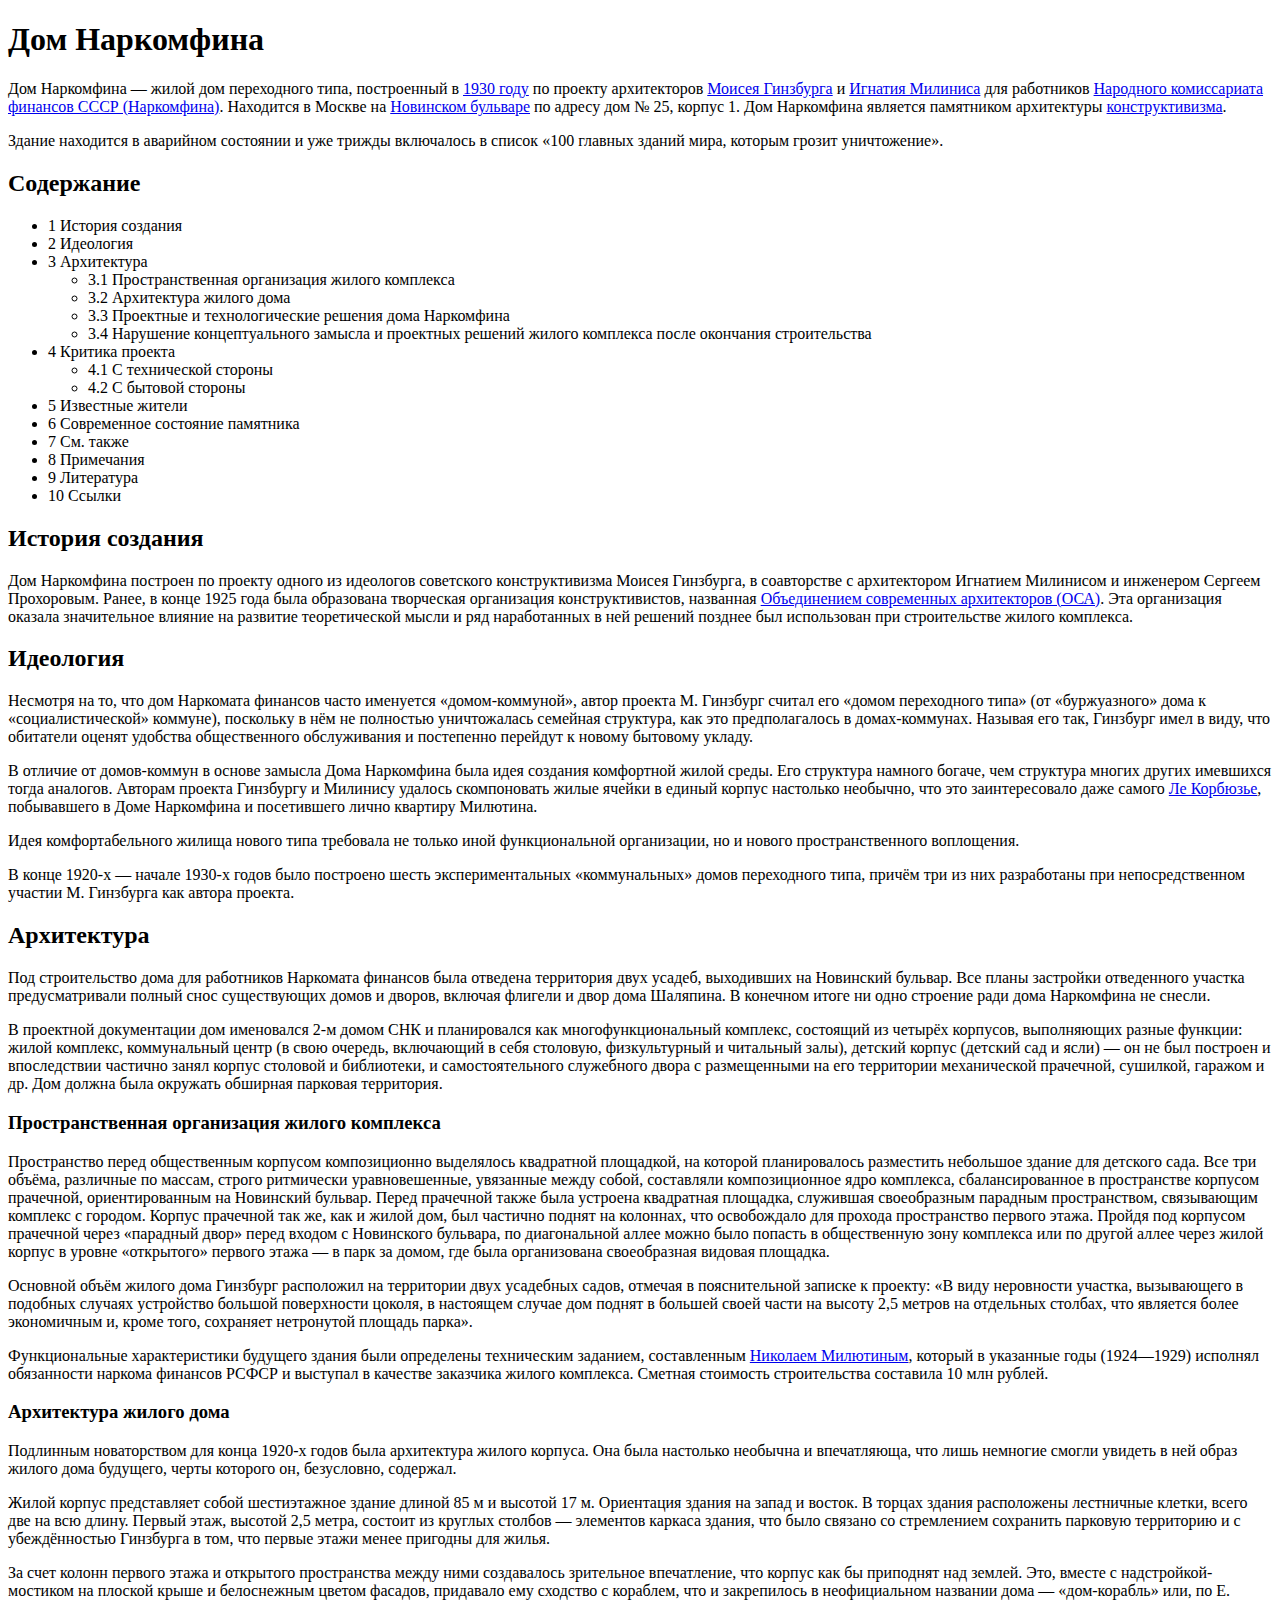
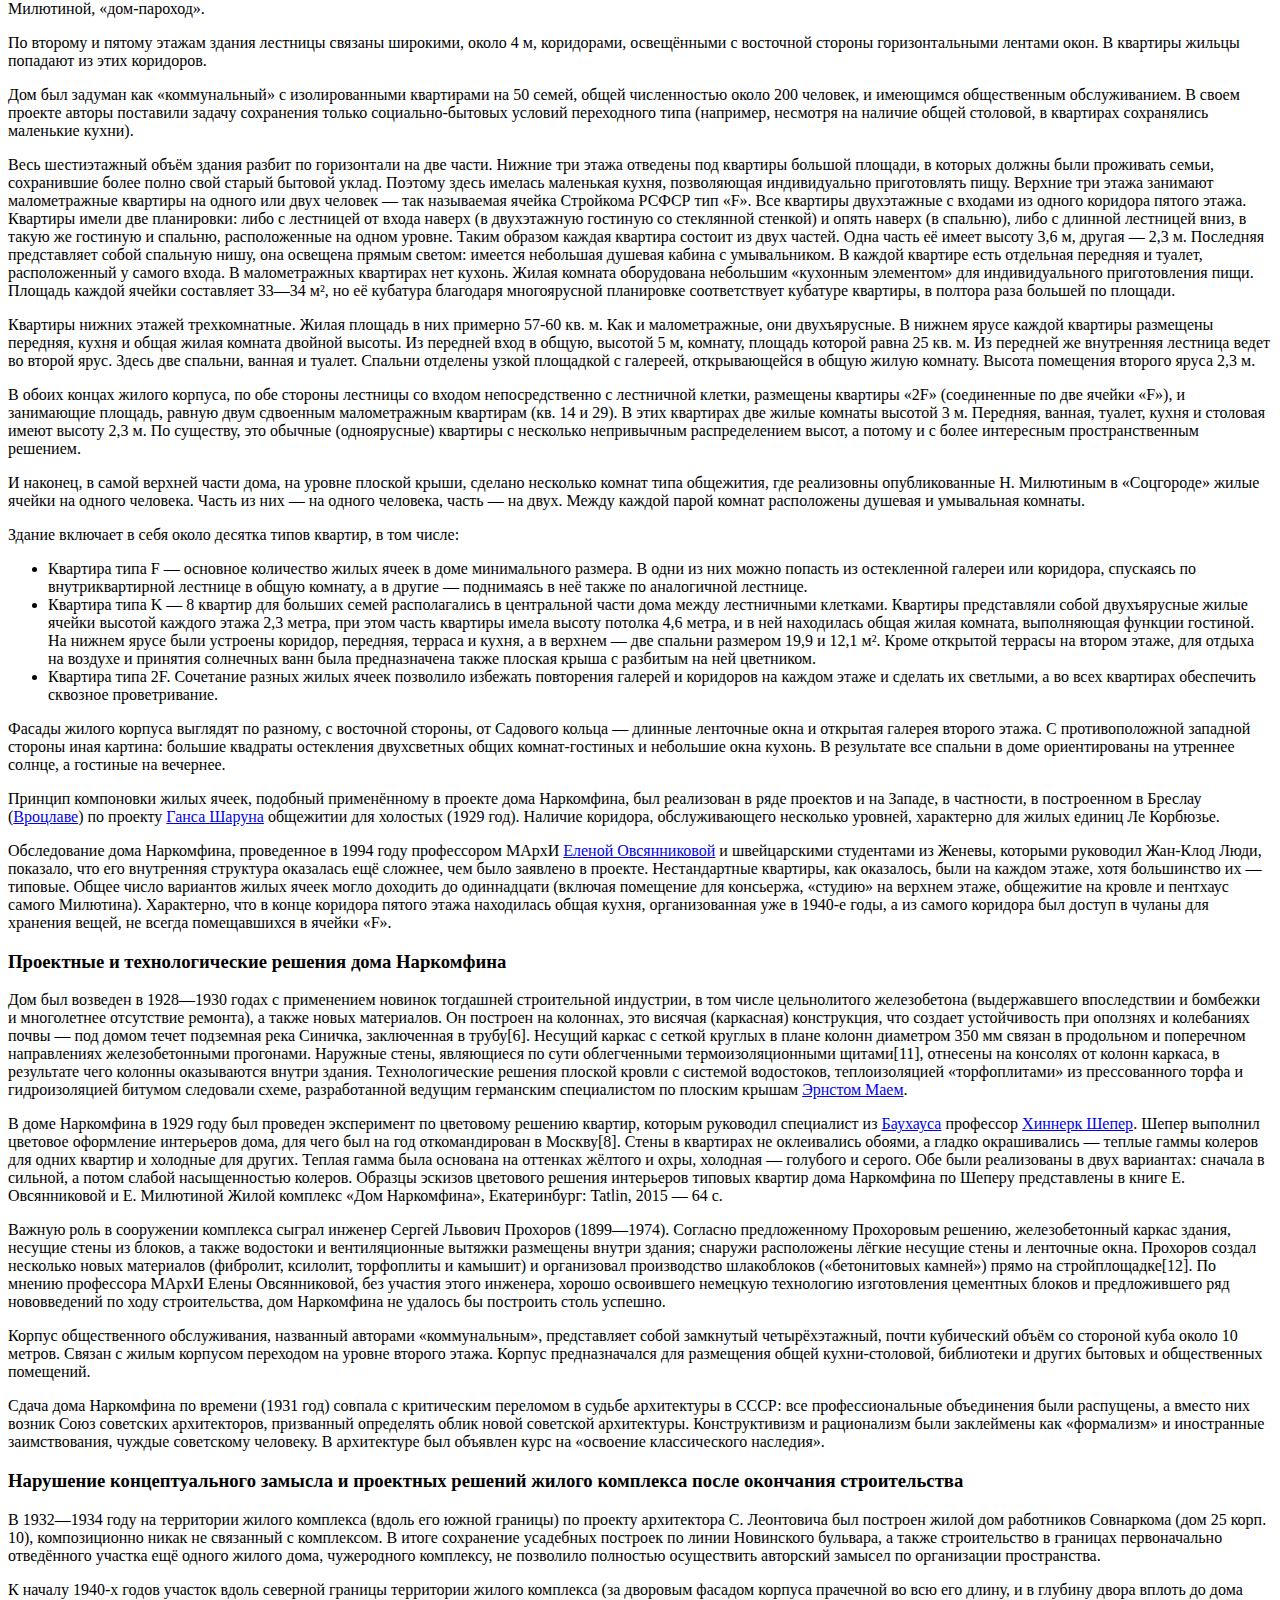
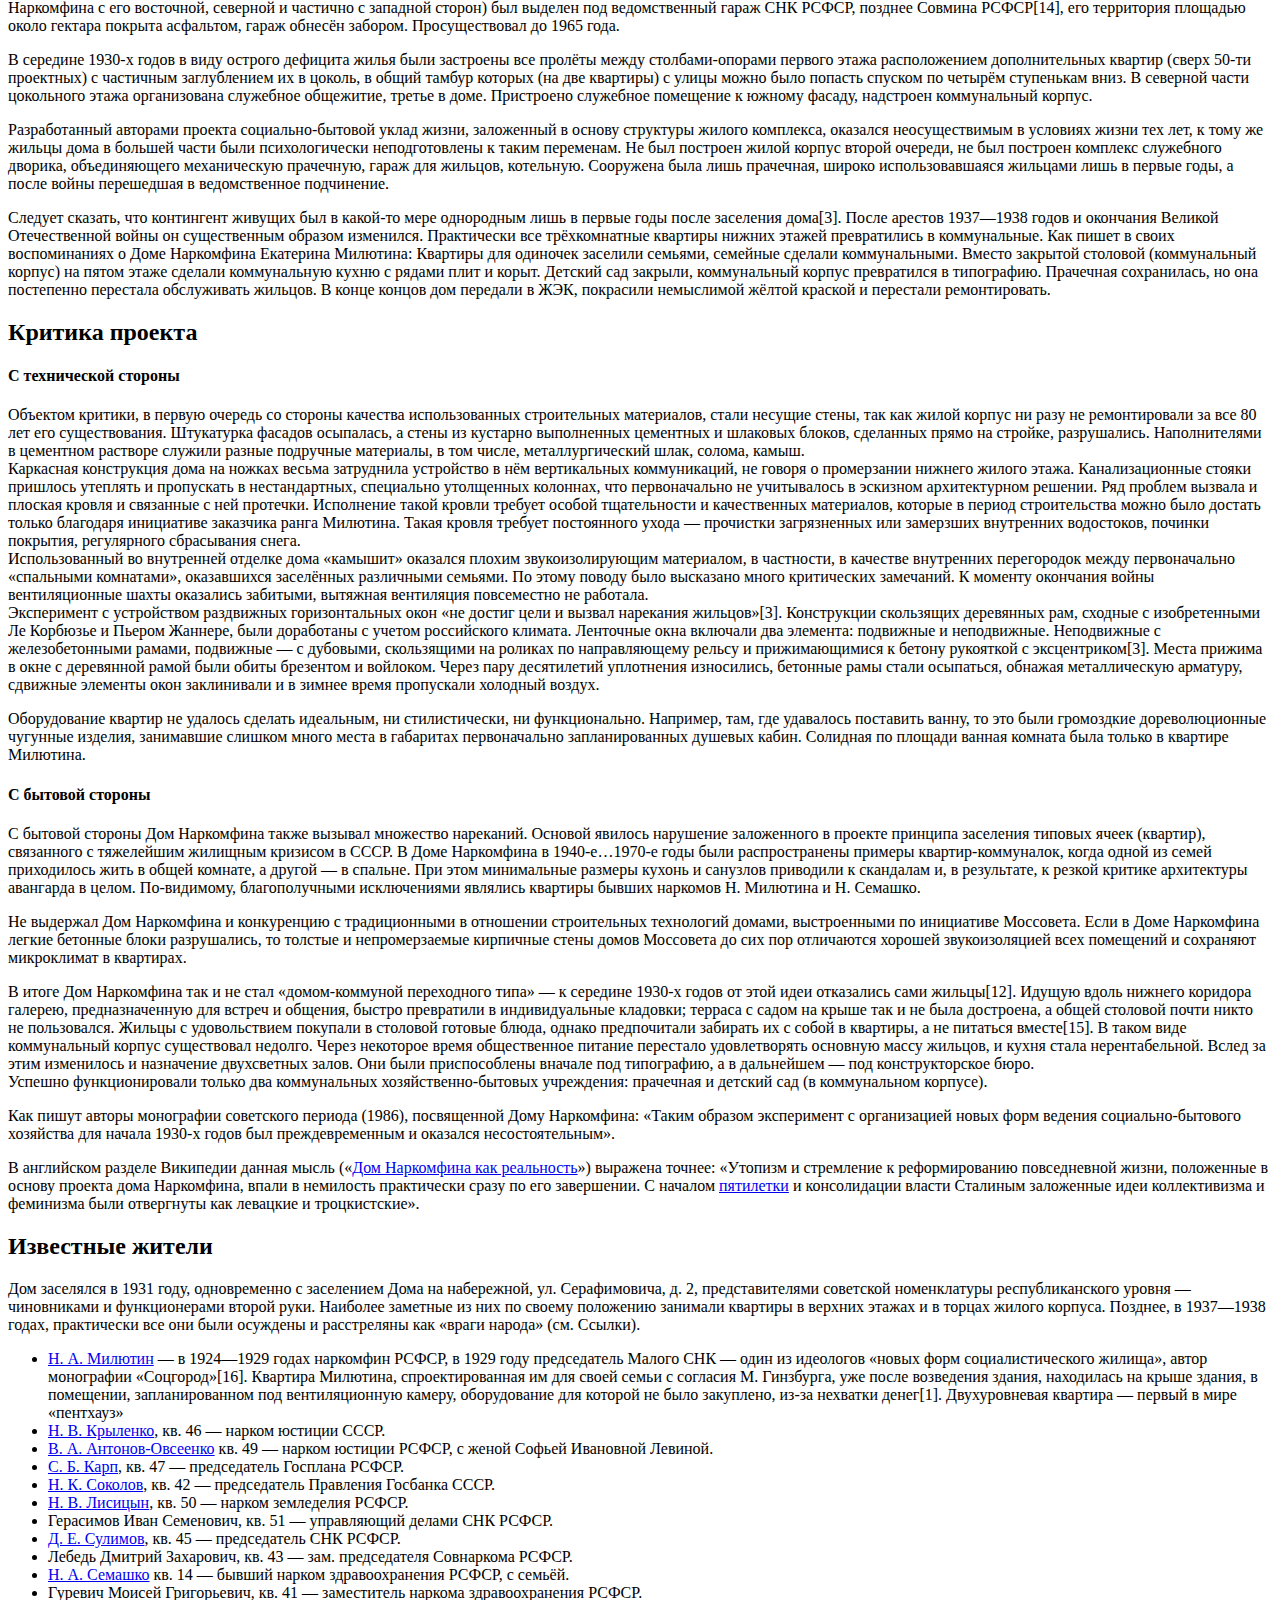
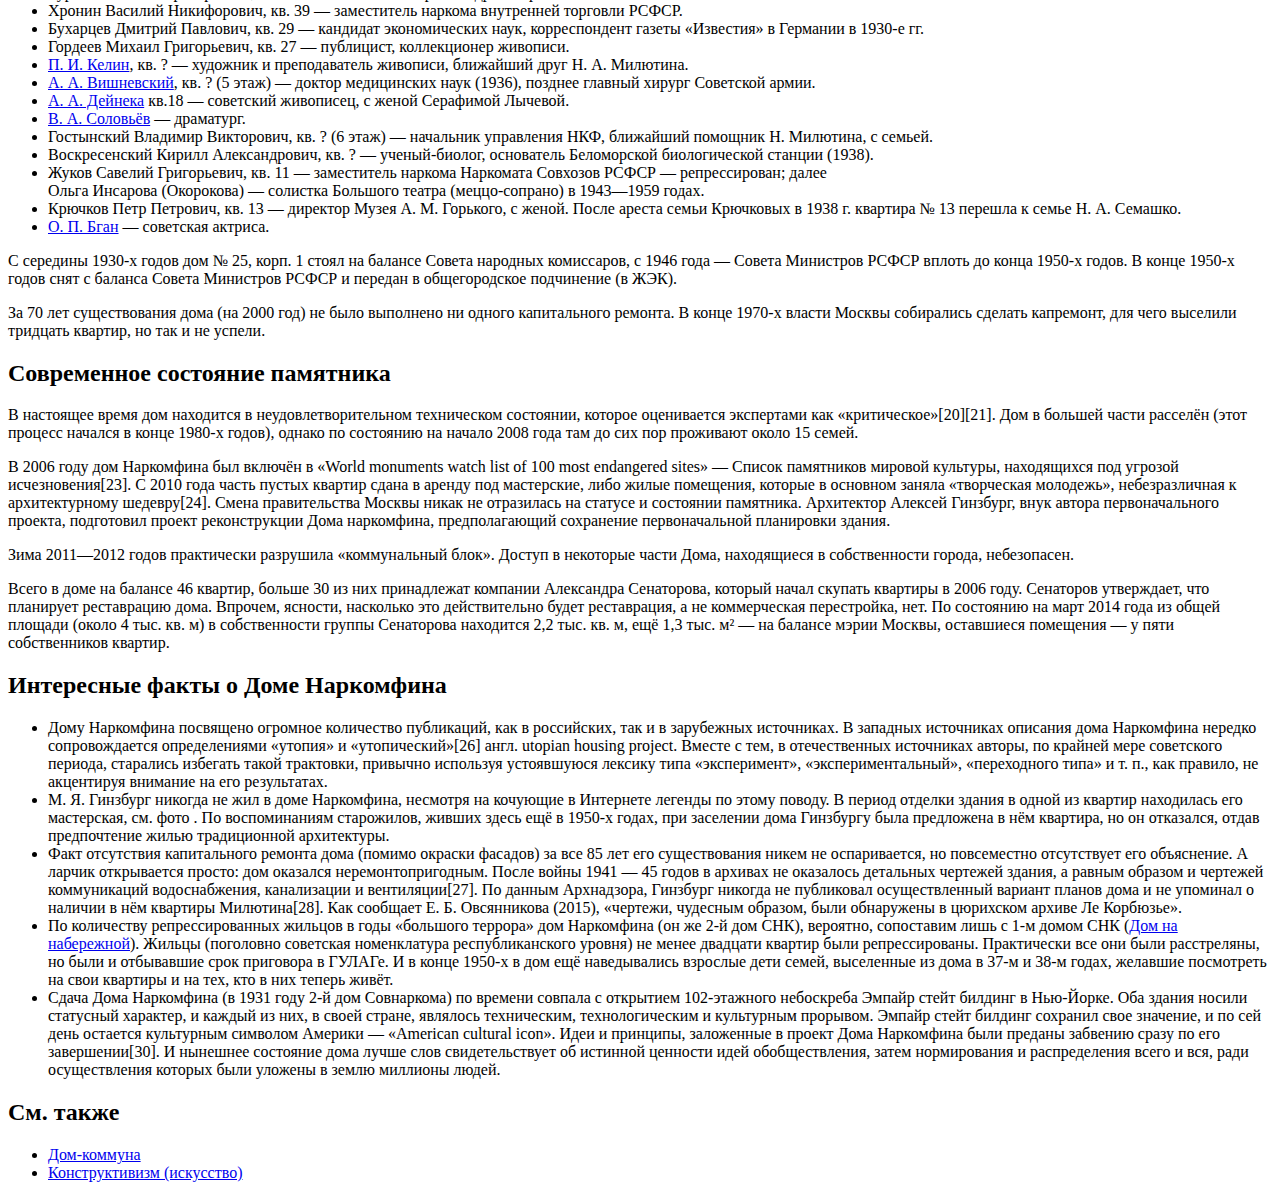
==== commit 968b7c68: "добавил содержание" ====
--- a/Stanislawww/001-Wikipedia/index.html
+++ b/Stanislawww/001-Wikipedia/index.html
@@ -8,6 +8,41 @@
     <h1>Дом Наркомфина</h1>
     <p>Дом Наркомфина — жилой дом переходного типа, построенный в <a href="https://ru.wikipedia.org/wiki/1930_%D0%B3%D0%BE%D0%B4">1930 году</a> по проекту архитекторов <a href="https://ru.wikipedia.org/wiki/%D0%93%D0%B8%D0%BD%D0%B7%D0%B1%D1%83%D1%80%D0%B3,_%D0%9C%D0%BE%D0%B8%D1%81%D0%B5%D0%B9_%D0%AF%D0%BA%D0%BE%D0%B2%D0%BB%D0%B5%D0%B2%D0%B8%D1%87">Моисея Гинзбурга</a> и <a href="https://ru.wikipedia.org/wiki/%D0%9C%D0%B8%D0%BB%D0%B8%D0%BD%D0%B8%D1%81,_%D0%98%D0%B3%D0%BD%D0%B0%D1%82%D0%B8%D0%B9_%D0%A4%D1%80%D0%B0%D0%BD%D1%86%D0%B5%D0%B2%D0%B8%D1%87">Игнатия Милиниса</a> для работников <a href="https://ru.wikipedia.org/wiki/%D0%9D%D0%B0%D1%80%D0%BE%D0%B4%D0%BD%D1%8B%D0%B9_%D0%BA%D0%BE%D0%BC%D0%B8%D1%81%D1%81%D0%B0%D1%80%D0%B8%D0%B0%D1%82_%D1%84%D0%B8%D0%BD%D0%B0%D0%BD%D1%81%D0%BE%D0%B2">Народного комиссариата финансов СССР (Наркомфина)</a>. Находится в Москве на <a href="https://ru.wikipedia.org/wiki/%D0%9D%D0%BE%D0%B2%D0%B8%D0%BD%D1%81%D0%BA%D0%B8%D0%B9_%D0%B1%D1%83%D0%BB%D1%8C%D0%B2%D0%B0%D1%80">Новинском бульваре</a> по адресу дом № 25, корпус 1. Дом Наркомфина является памятником архитектуры <a href="https://ru.wikipedia.org/wiki/%D0%9A%D0%BE%D0%BD%D1%81%D1%82%D1%80%D1%83%D0%BA%D1%82%D0%B8%D0%B2%D0%B8%D0%B7%D0%BC_(%D0%B8%D1%81%D0%BA%D1%83%D1%81%D1%81%D1%82%D0%B2%D0%BE)">конструктивизма</a>.</p>
     <p>Здание находится в аварийном состоянии и уже трижды включалось в список «100 главных зданий мира, которым грозит уничтожение».</p>
+
+
+    <h2>Содержание</h2>
+
+     <ul>
+       <li>1 История создания</li>
+       <li>2 Идеология</li>
+
+       <li>
+         3 Архитектура
+
+         <ul>
+           <li>3.1 Пространственная организация жилого комплекса</li>
+           <li>3.2 Архитектура жилого дома</li>
+           <li>3.3 Проектные и технологические решения дома Наркомфина</li>
+           <li>3.4 Нарушение концептуального замысла и проектных решений жилого комплекса после окончания строительства</li>
+         </ul>
+       </li>
+
+       <li>
+         4 Критика проекта
+
+         <ul>
+           <li>4.1 С технической стороны</li>
+           <li>4.2 С бытовой стороны</li>
+         </ul>
+       </li>
+
+       <li>5 Известные жители</li>
+       <li>6 Современное состояние памятника</li>
+       <li>7 См. также</li>
+       <li>8 Примечания</li>
+       <li>9 Литература</li>
+       <li>10 Ссылки</li>
+     </ul>
 
 
     <h2>История создания</h2>
@@ -85,7 +120,7 @@
 
 
     <h2>Известные жители</h2>
-    <p>  Дом заселялся в 1931 году, одновременно с заселением Дома на набережной, ул. Серафимовича, д. 2, представителями советской номенклатуры республиканского уровня — чиновниками и функционерами второй руки. Наиболее заметные из них по своему положению занимали квартиры в верхних этажах и в торцах жилого корпуса. Позднее, в 1937—1938 годах, практически все они были осуждены и расстреляны как «враги народа» (см. Ссылки).</p>
+    <p>Дом заселялся в 1931 году, одновременно с заселением Дома на набережной, ул. Серафимовича, д. 2, представителями советской номенклатуры республиканского уровня — чиновниками и функционерами второй руки. Наиболее заметные из них по своему положению занимали квартиры в верхних этажах и в торцах жилого корпуса. Позднее, в 1937—1938 годах, практически все они были осуждены и расстреляны как «враги народа» (см. Ссылки).</p>
     <ul>
       <li><a href="https://ru.wikipedia.org/wiki/%D0%9C%D0%B8%D0%BB%D1%8E%D1%82%D0%B8%D0%BD,_%D0%9D%D0%B8%D0%BA%D0%BE%D0%BB%D0%B0%D0%B9_%D0%90%D0%BB%D0%B5%D0%BA%D1%81%D0%B0%D0%BD%D0%B4%D1%80%D0%BE%D0%B2%D0%B8%D1%87">Н. А. Милютин</a> — в 1924—1929 годах наркомфин РСФСР, в 1929 году председатель Малого СНК — один из идеологов «новых форм социалистического жилища», автор монографии «Соцгород»[16]. Квартира Милютина, спроектированная им для своей семьи с согласия М. Гинзбурга, уже после возведения здания, находилась на крыше здания, в помещении, запланированном под вентиляционную камеру, оборудование для которой не было закуплено, из-за нехватки денег[1]. Двухуровневая квартира — первый в мире «пентхауз»</li>
       <li><a href="https://ru.wikipedia.org/wiki/%D0%9A%D1%80%D1%8B%D0%BB%D0%B5%D0%BD%D0%BA%D0%BE,_%D0%9D%D0%B8%D0%BA%D0%BE%D0%BB%D0%B0%D0%B9_%D0%92%D0%B0%D1%81%D0%B8%D0%BB%D1%8C%D0%B5%D0%B2%D0%B8%D1%87">Н. В. Крыленко</a>, кв. 46 — нарком юстиции СССР.</li>
@@ -107,8 +142,10 @@
       <li><a href="https://ru.wikipedia.org/wiki/%D0%A1%D0%BE%D0%BB%D0%BE%D0%B2%D1%8C%D1%91%D0%B2,_%D0%92%D0%BB%D0%B0%D0%B4%D0%B8%D0%BC%D0%B8%D1%80_%D0%90%D0%BB%D0%B5%D0%BA%D1%81%D0%B0%D0%BD%D0%B4%D1%80%D0%BE%D0%B2%D0%B8%D1%87_(%D0%B4%D1%80%D0%B0%D0%BC%D0%B0%D1%82%D1%83%D1%80%D0%B3)">В. А. Соловьёв</a> — драматург.</li>
       <li>Гостынский Владимир Викторович, кв. ? (6 этаж) — начальник управления НКФ, ближайший помощник Н. Милютина, с семьей.</li>
       <li>Воскресенский Кирилл Александрович, кв. ? — ученый-биолог, основатель Беломорской биологической станции (1938).</li>
-      <li>Жуков Савелий Григорьевич, кв. 11 — заместитель наркома Наркомата Совхозов РСФСР — репрессирован; далее<br>
-         Ольга Инсарова (Окорокова) — солистка Большого театра (меццо-сопрано) в 1943—1959 годах.</li>
+      <li>
+        Жуков Савелий Григорьевич, кв. 11 — заместитель наркома Наркомата Совхозов РСФСР — репрессирован; далее<br>
+        Ольга Инсарова (Окорокова) — солистка Большого театра (меццо-сопрано) в 1943—1959 годах.
+      </li>
       <li>Крючков Петр Петрович, кв. 13 — директор Музея А. М. Горького, с женой. После ареста семьи Крючковых в 1938 г. квартира № 13 перешла к семье Н. А. Семашко.</li>
       <li><a href="https://ru.wikipedia.org/wiki/%D0%91%D0%B3%D0%B0%D0%BD,_%D0%9E%D0%BB%D1%8C%D0%B3%D0%B0_%D0%9F%D0%B0%D0%B2%D0%BB%D0%BE%D0%B2%D0%BD%D0%B0">О. П. Бган</a> — советская актриса.</li>
     </ul>
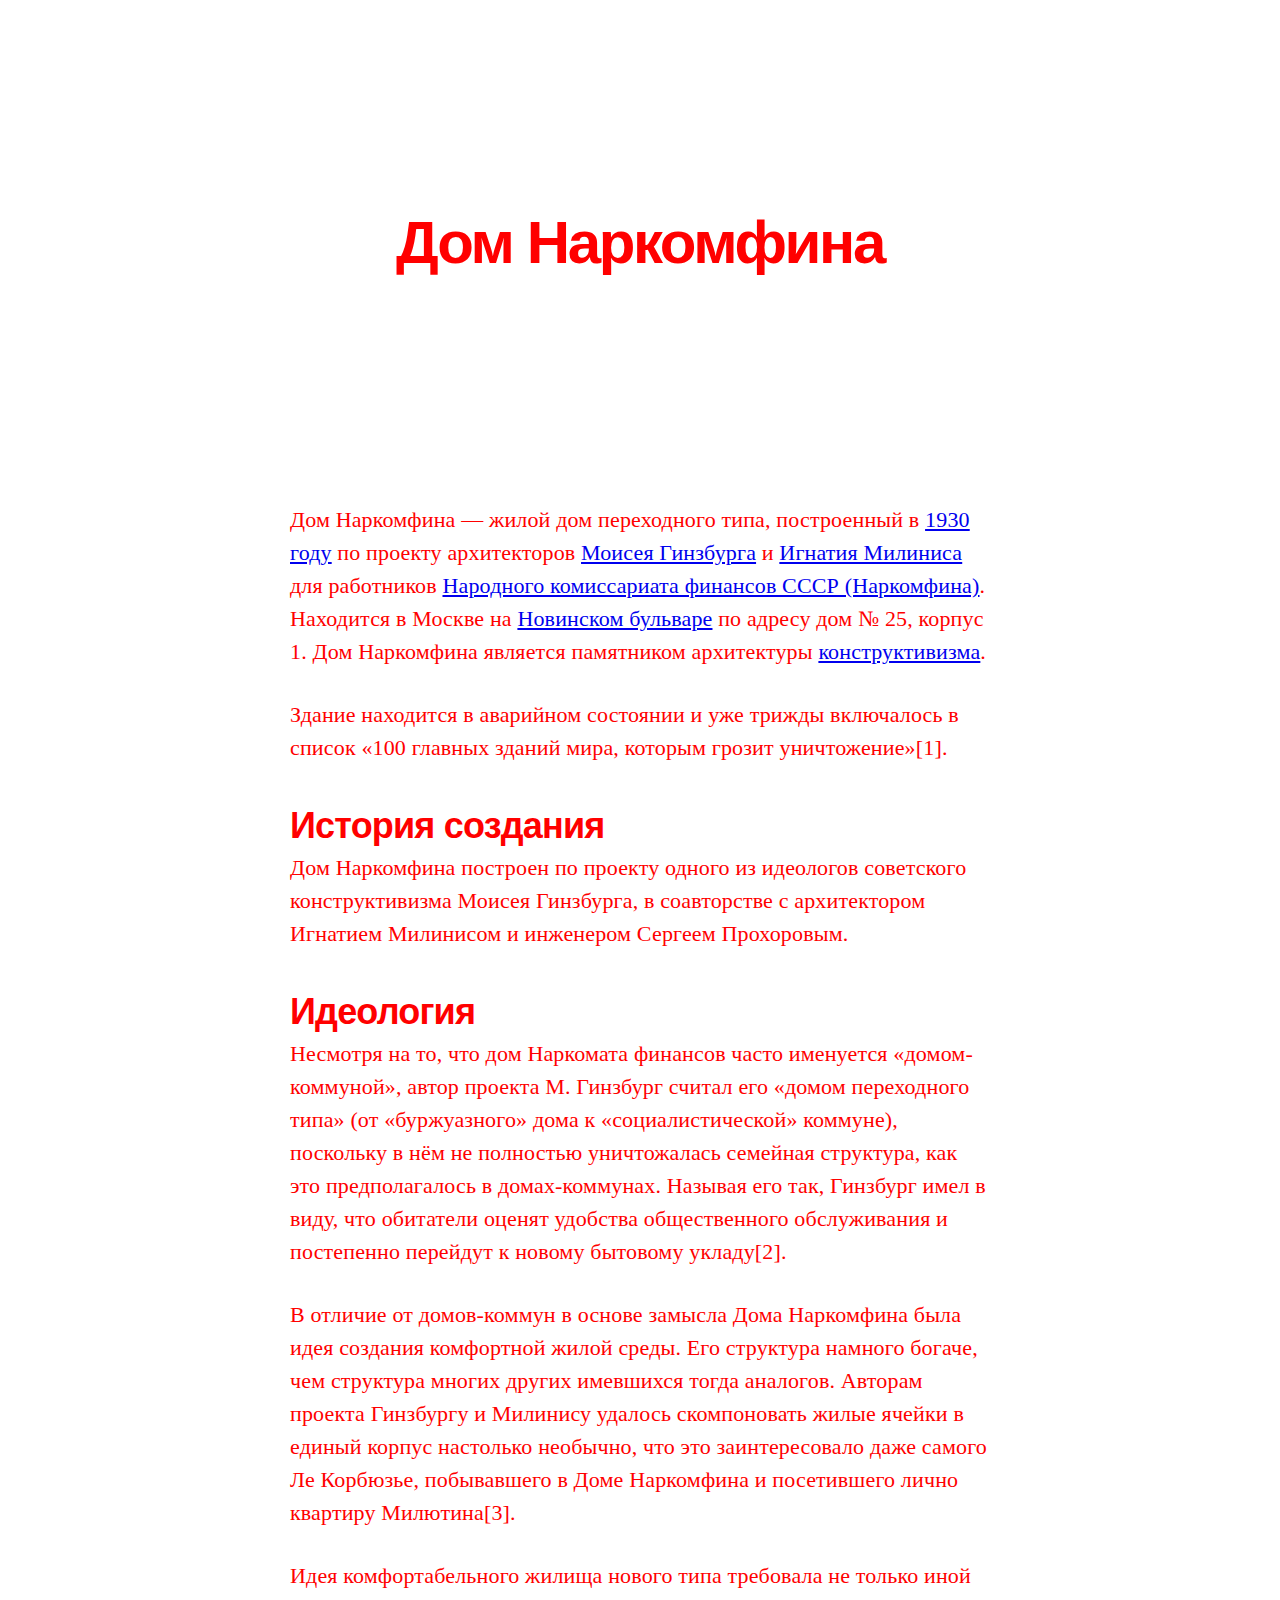
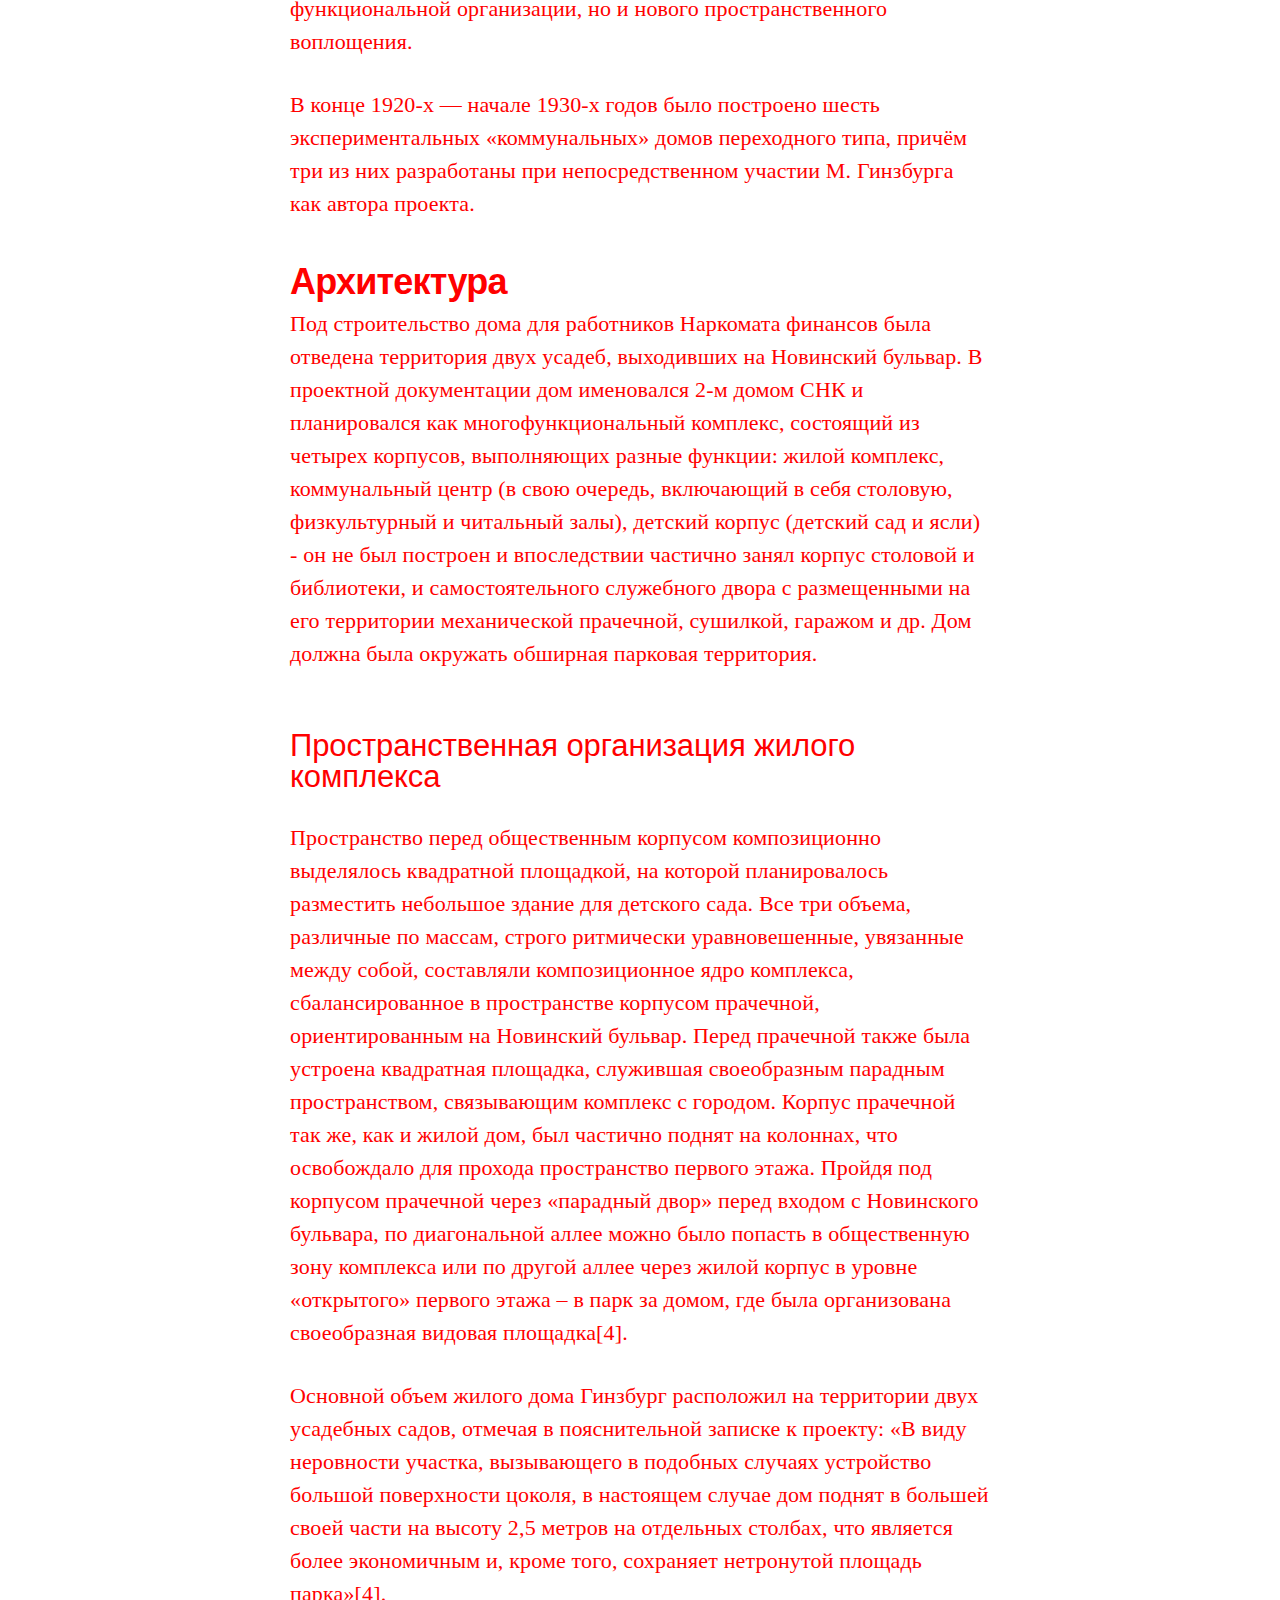
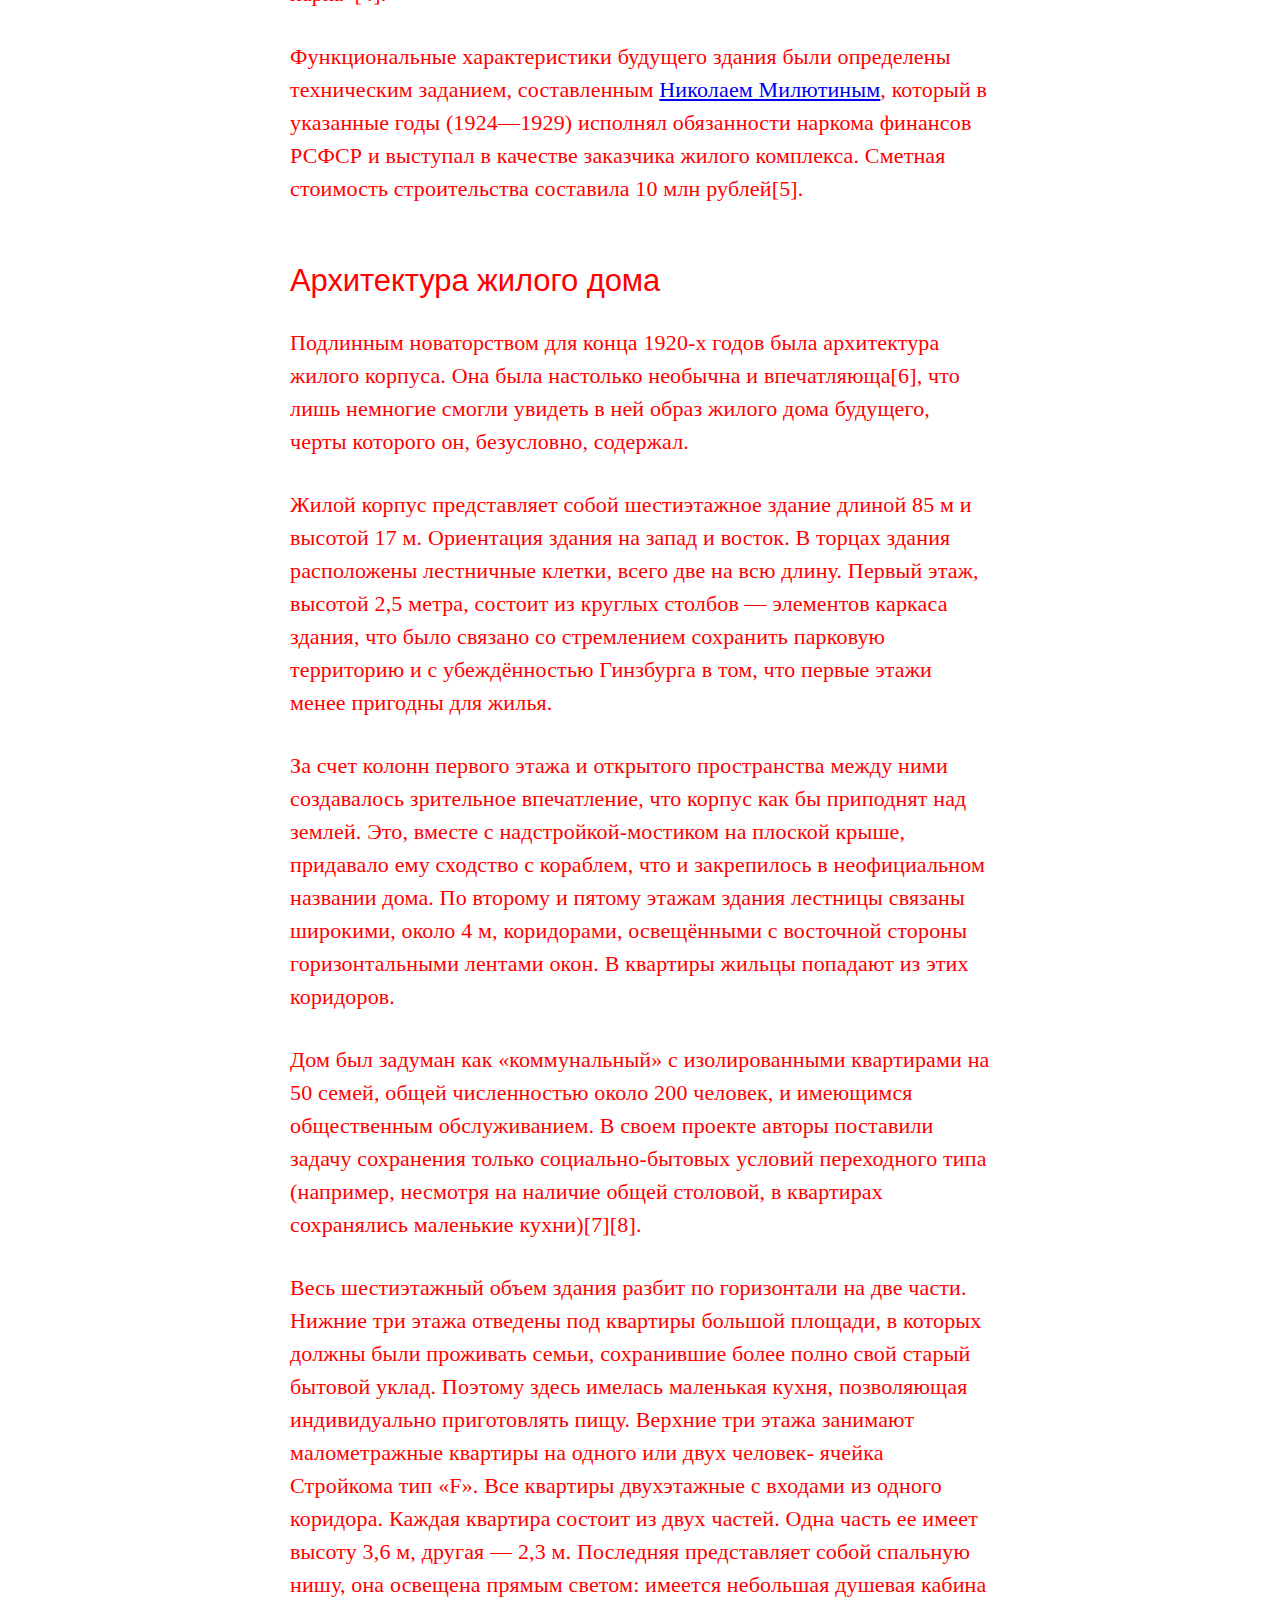
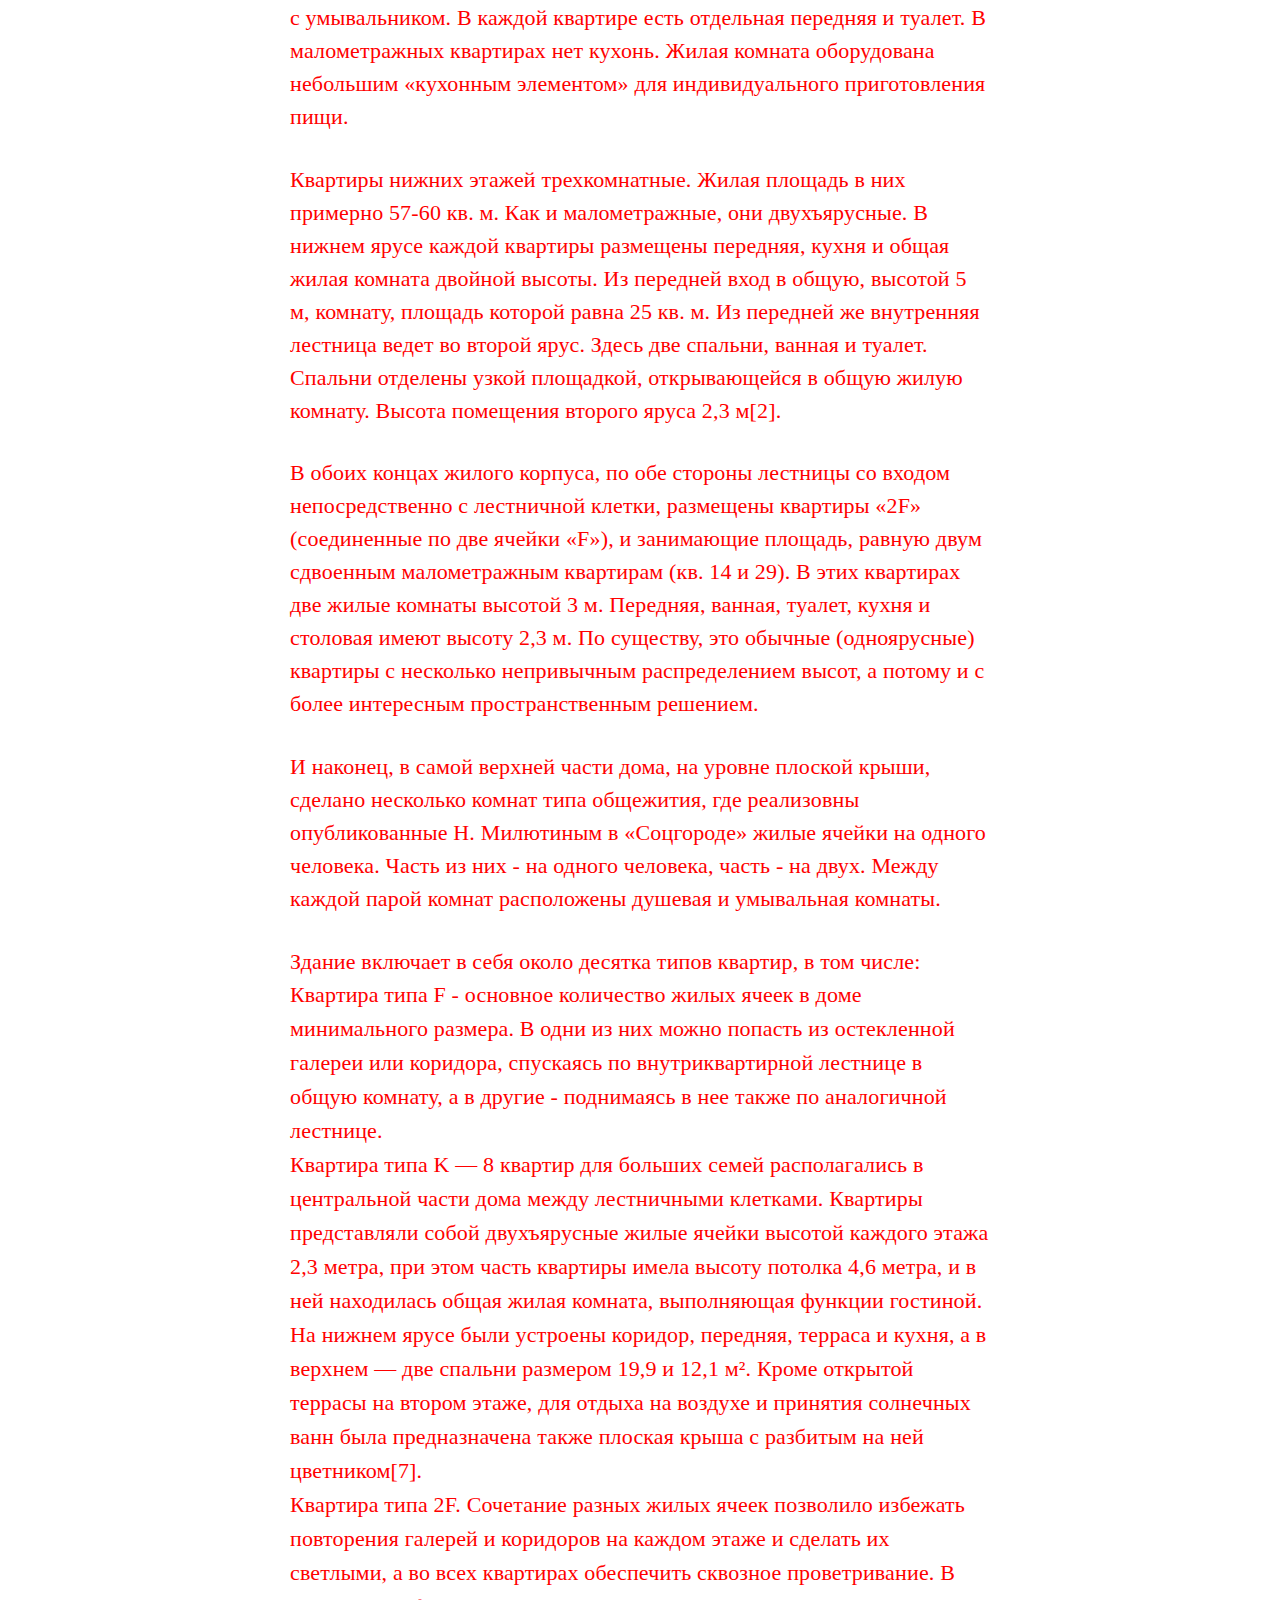
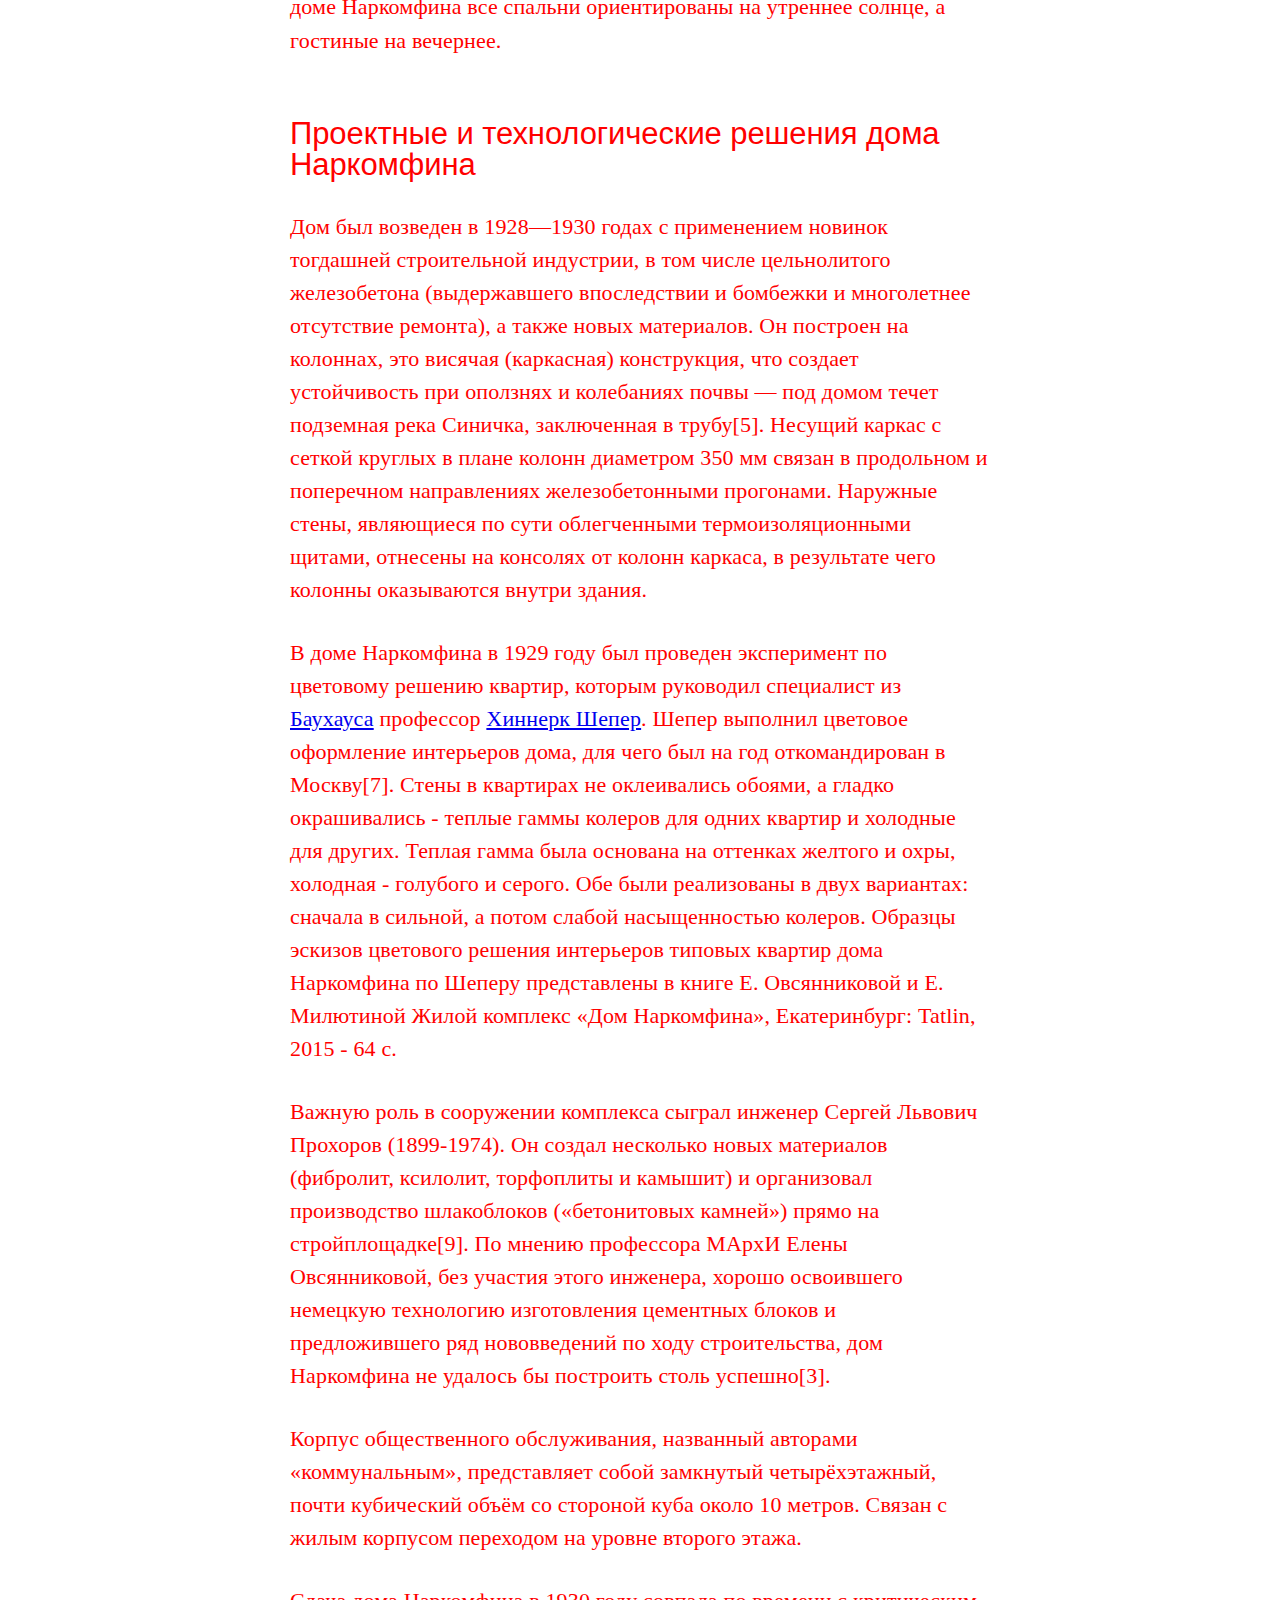
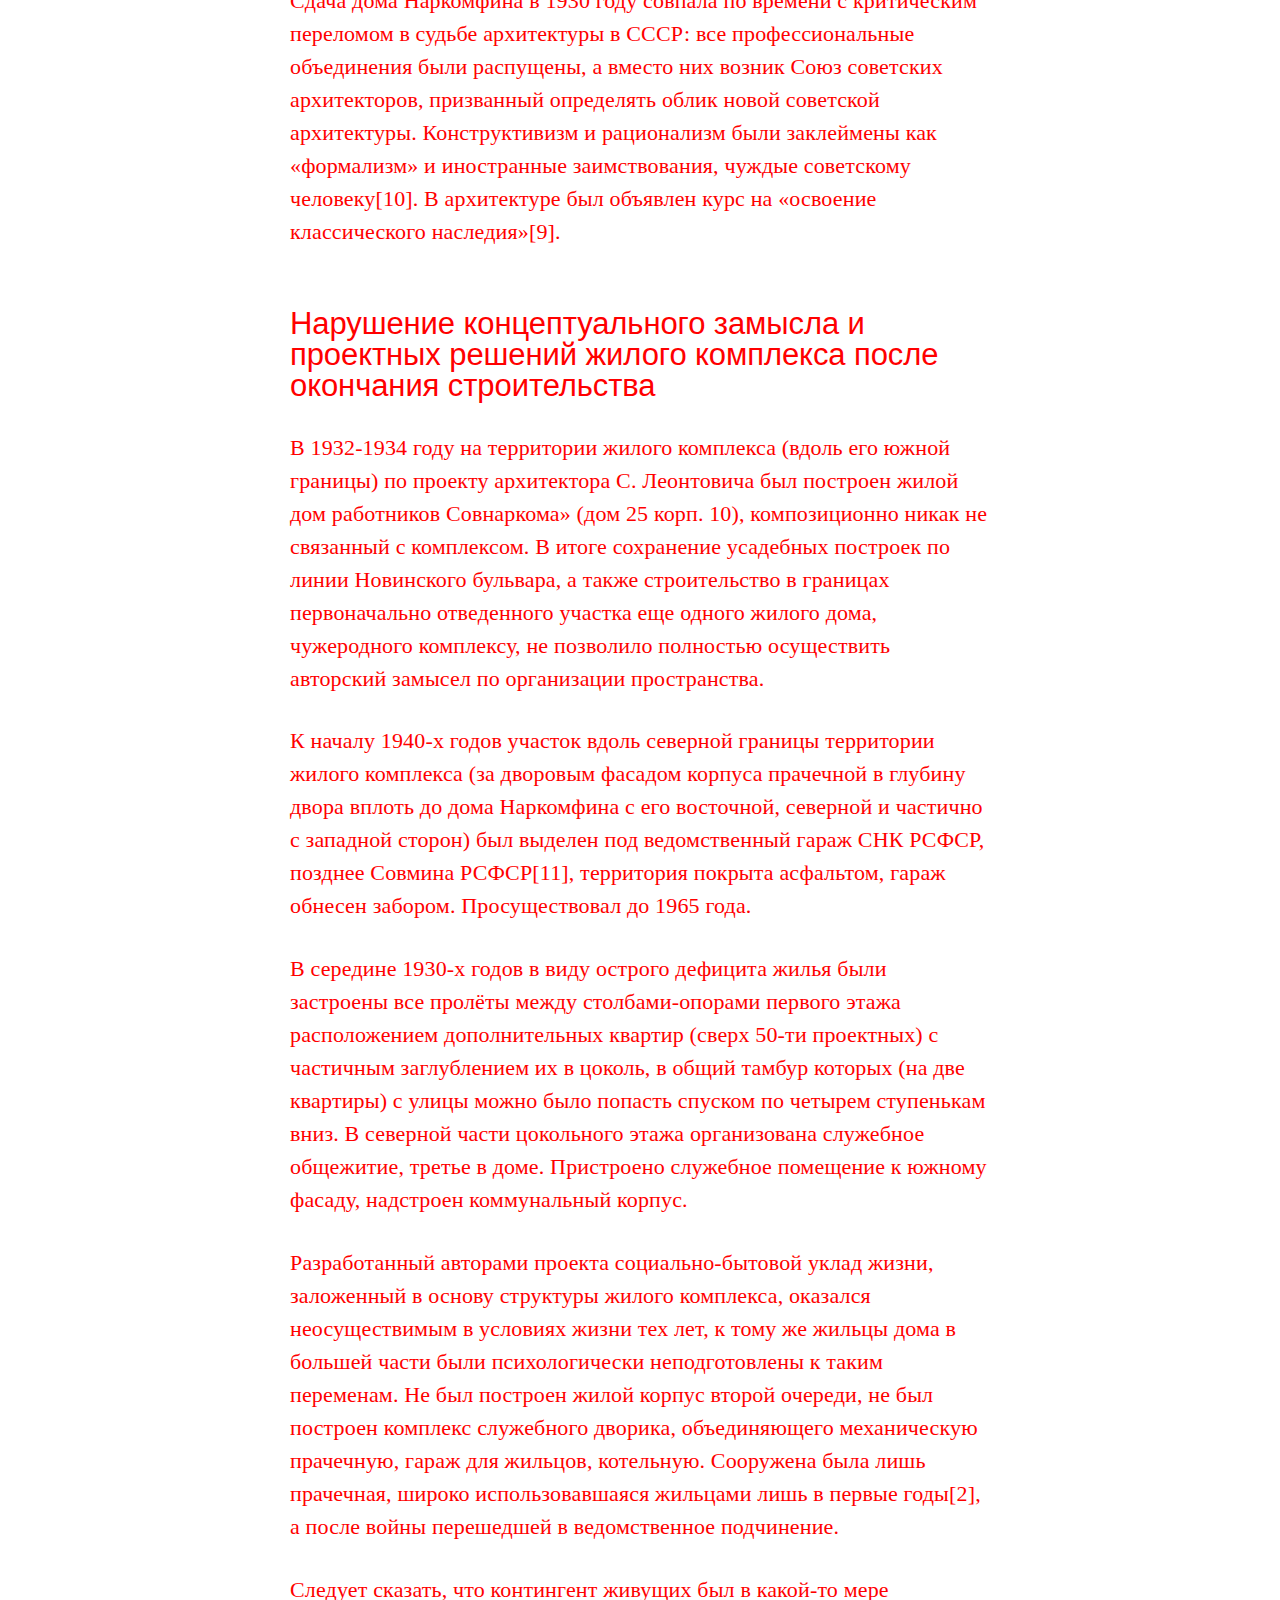
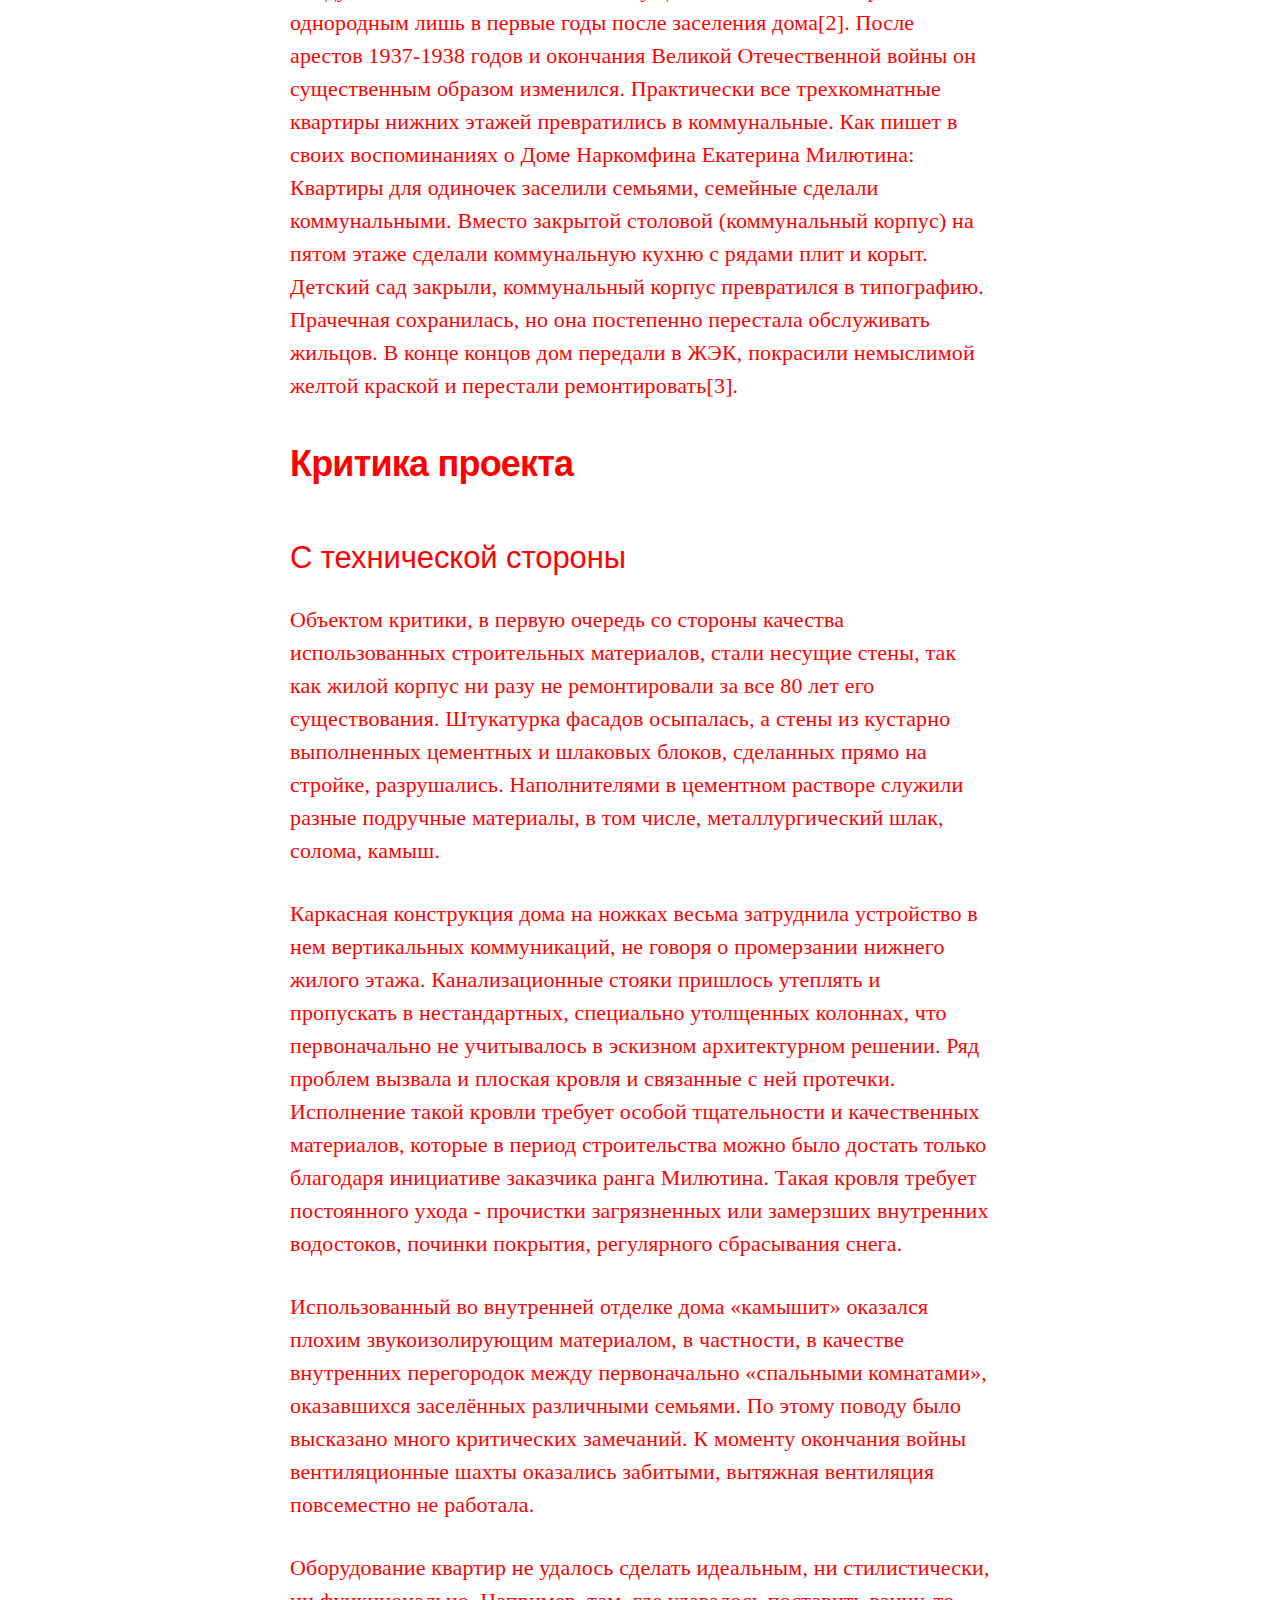
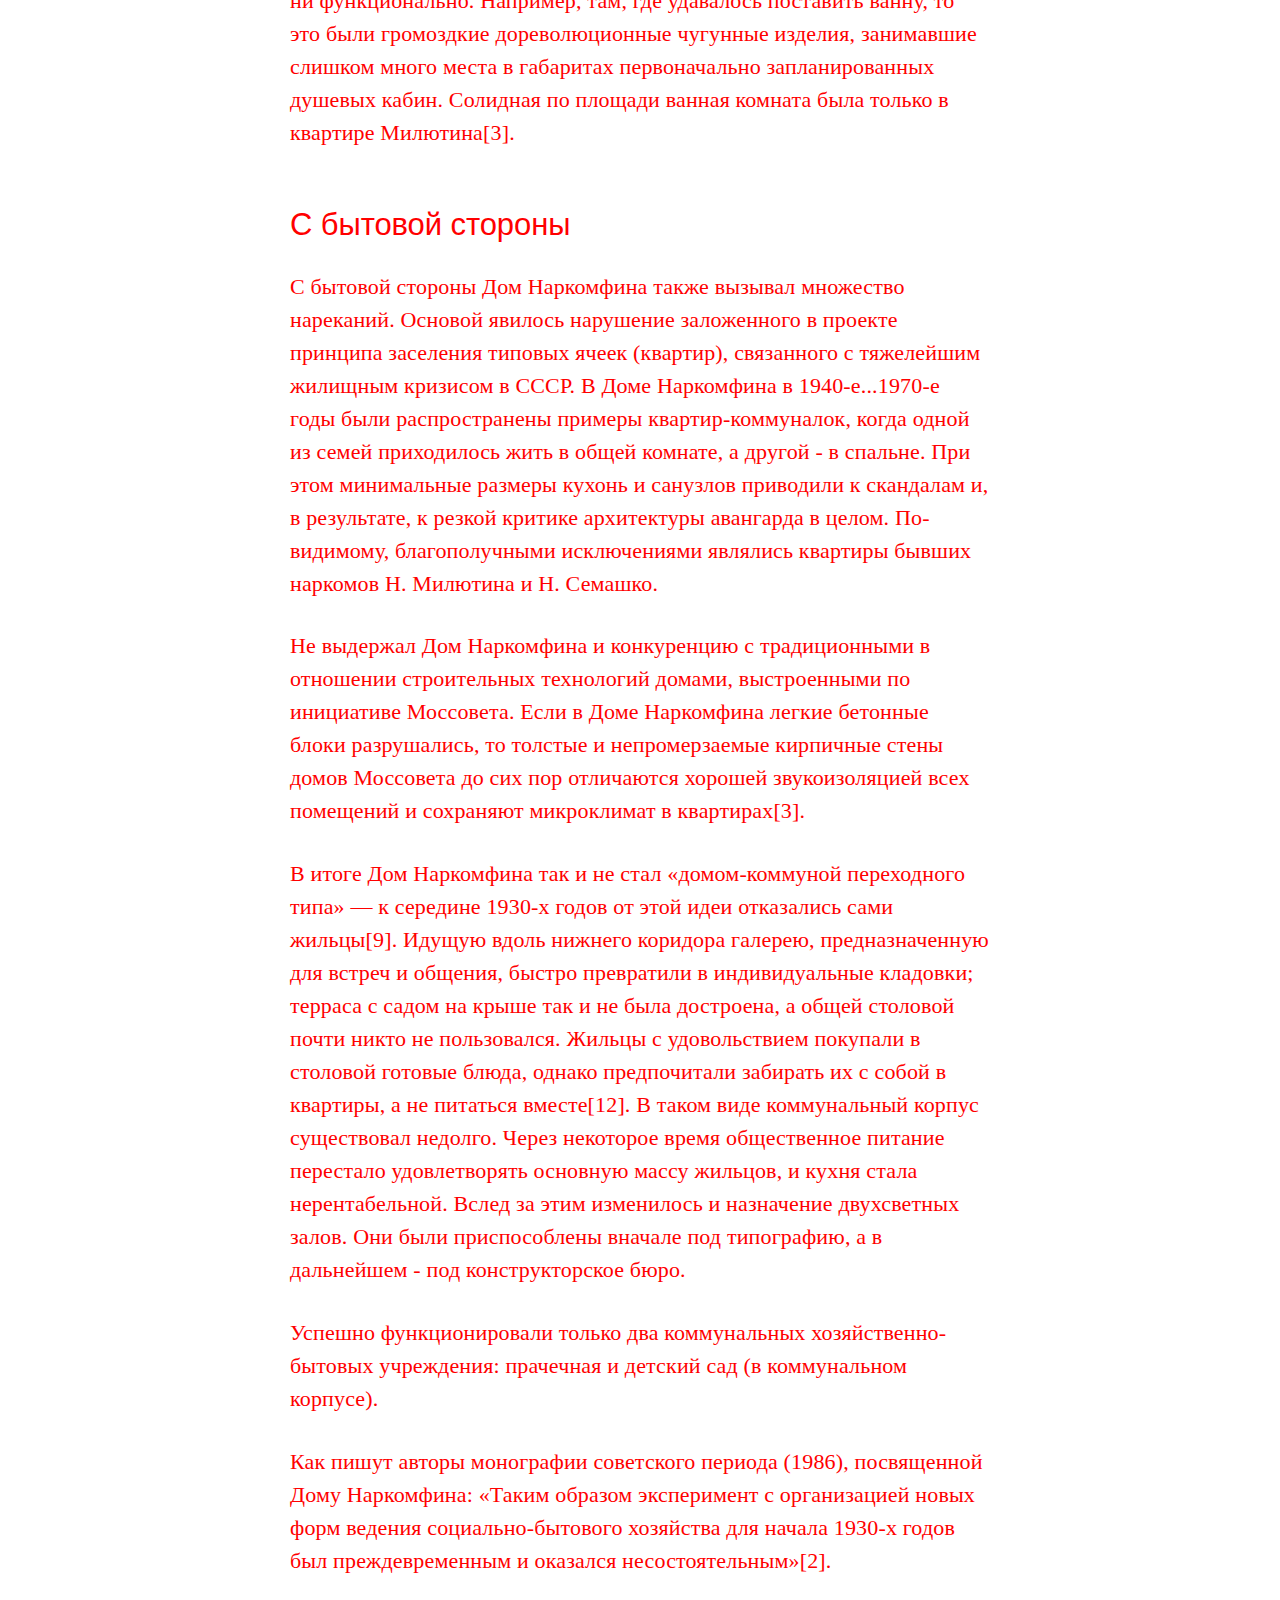
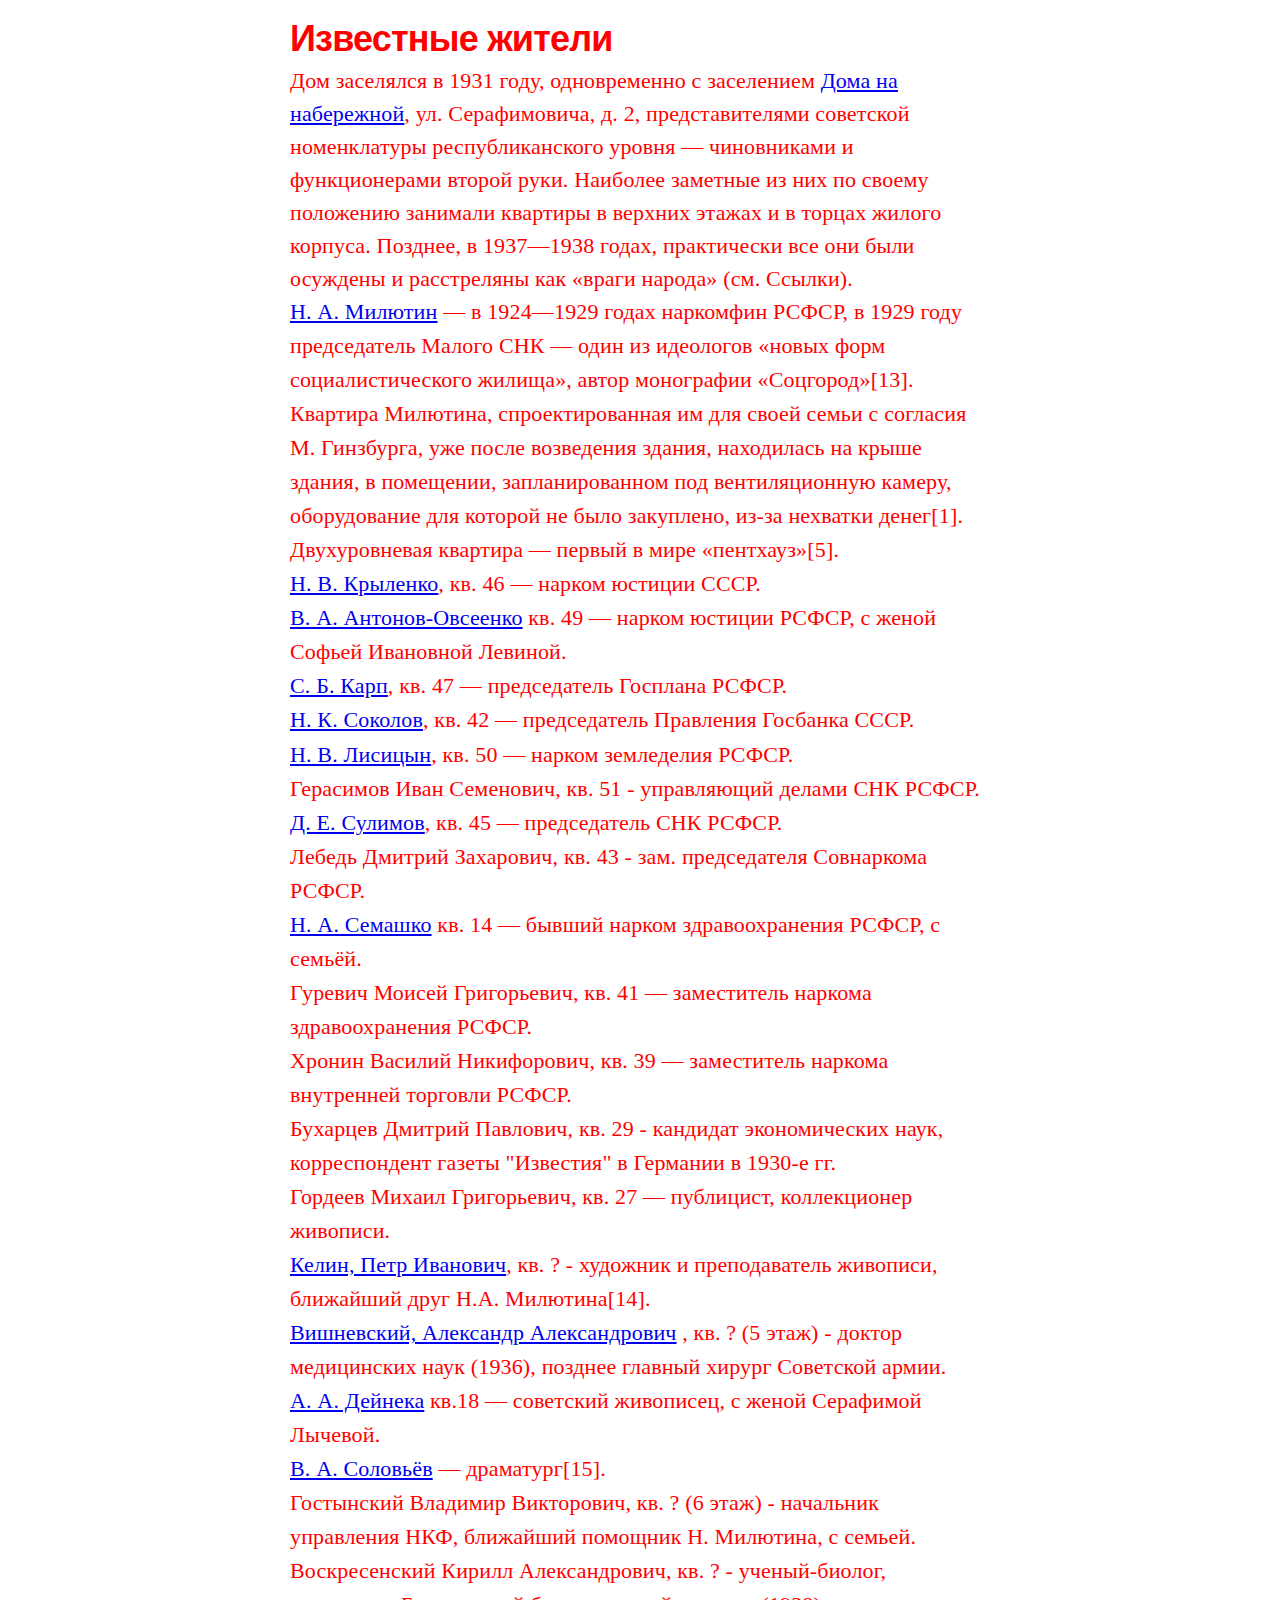
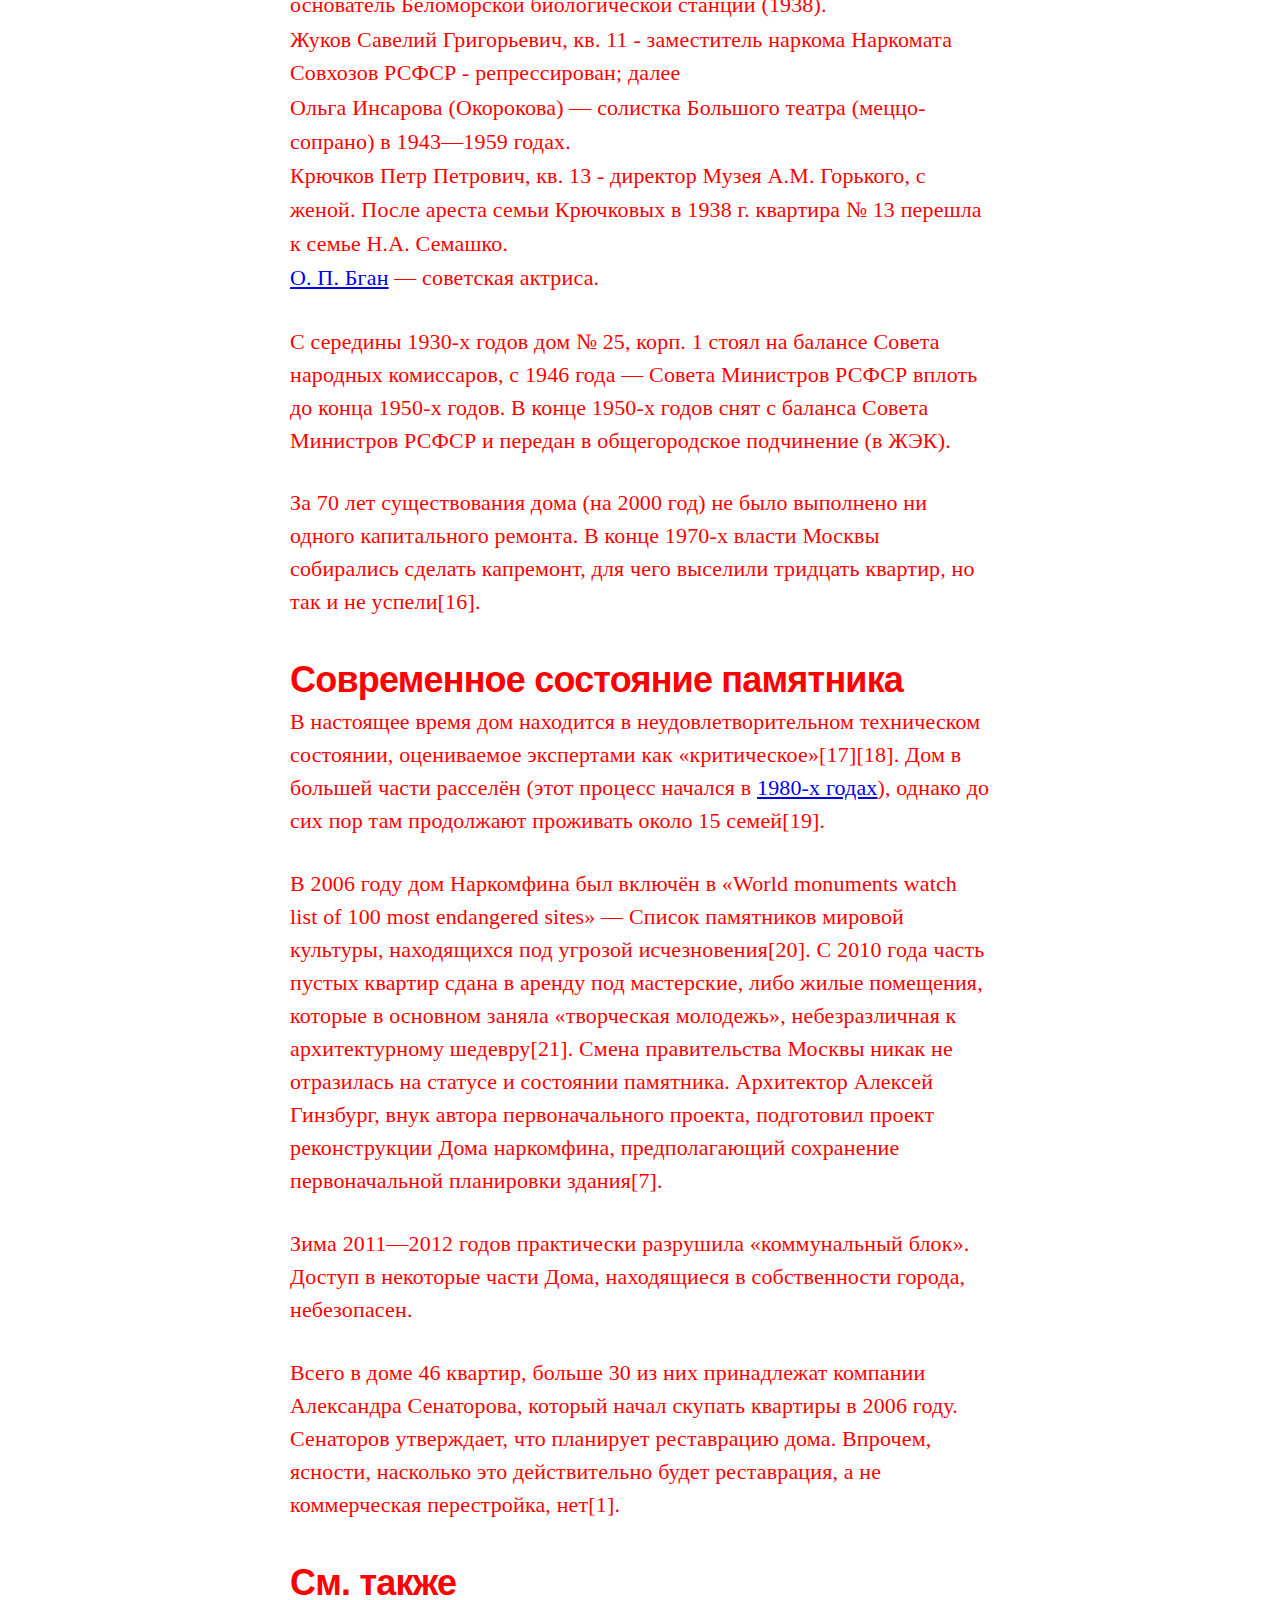
==== commit 6a97e19e: "задание номер 3" ====
--- a/Stanislawww/001-Wikipedia/index.html
+++ b/Stanislawww/001-Wikipedia/index.html
@@ -1,180 +1,130 @@
 <!DOCTYPE html>
-<html>
-  <head>
-    <meta charset="utf-8">
-    <title>Дом Наркомфина</title>
-  </head>
-  <body>
-    <h1>Дом Наркомфина</h1>
-    <p>Дом Наркомфина — жилой дом переходного типа, построенный в <a href="https://ru.wikipedia.org/wiki/1930_%D0%B3%D0%BE%D0%B4">1930 году</a> по проекту архитекторов <a href="https://ru.wikipedia.org/wiki/%D0%93%D0%B8%D0%BD%D0%B7%D0%B1%D1%83%D1%80%D0%B3,_%D0%9C%D0%BE%D0%B8%D1%81%D0%B5%D0%B9_%D0%AF%D0%BA%D0%BE%D0%B2%D0%BB%D0%B5%D0%B2%D0%B8%D1%87">Моисея Гинзбурга</a> и <a href="https://ru.wikipedia.org/wiki/%D0%9C%D0%B8%D0%BB%D0%B8%D0%BD%D0%B8%D1%81,_%D0%98%D0%B3%D0%BD%D0%B0%D1%82%D0%B8%D0%B9_%D0%A4%D1%80%D0%B0%D0%BD%D1%86%D0%B5%D0%B2%D0%B8%D1%87">Игнатия Милиниса</a> для работников <a href="https://ru.wikipedia.org/wiki/%D0%9D%D0%B0%D1%80%D0%BE%D0%B4%D0%BD%D1%8B%D0%B9_%D0%BA%D0%BE%D0%BC%D0%B8%D1%81%D1%81%D0%B0%D1%80%D0%B8%D0%B0%D1%82_%D1%84%D0%B8%D0%BD%D0%B0%D0%BD%D1%81%D0%BE%D0%B2">Народного комиссариата финансов СССР (Наркомфина)</a>. Находится в Москве на <a href="https://ru.wikipedia.org/wiki/%D0%9D%D0%BE%D0%B2%D0%B8%D0%BD%D1%81%D0%BA%D0%B8%D0%B9_%D0%B1%D1%83%D0%BB%D1%8C%D0%B2%D0%B0%D1%80">Новинском бульваре</a> по адресу дом № 25, корпус 1. Дом Наркомфина является памятником архитектуры <a href="https://ru.wikipedia.org/wiki/%D0%9A%D0%BE%D0%BD%D1%81%D1%82%D1%80%D1%83%D0%BA%D1%82%D0%B8%D0%B2%D0%B8%D0%B7%D0%BC_(%D0%B8%D1%81%D0%BA%D1%83%D1%81%D1%81%D1%82%D0%B2%D0%BE)">конструктивизма</a>.</p>
-    <p>Здание находится в аварийном состоянии и уже трижды включалось в список «100 главных зданий мира, которым грозит уничтожение».</p>
+<html lang="ru">
+<head>
+  <meta charset="UTF-8">
+  <title>Дом Наркомфина</title>
+  <link rel="stylesheet" href="style.css">
+</head>
+<body>
+
+  <h1>Дом Наркомфина</h1>
+  <p>Дом Наркомфина — жилой дом переходного типа, построенный в <a href="https://ru.wikipedia.org/wiki/1930_%D0%B3%D0%BE%D0%B4">1930 году</a> по проекту архитекторов <a href="https://ru.wikipedia.org/wiki/%D0%93%D0%B8%D0%BD%D0%B7%D0%B1%D1%83%D1%80%D0%B3,_%D0%9C%D0%BE%D0%B8%D1%81%D0%B5%D0%B9_%D0%AF%D0%BA%D0%BE%D0%B2%D0%BB%D0%B5%D0%B2%D0%B8%D1%87">Моисея Гинзбурга</a> и <a href="https://ru.wikipedia.org/wiki/%D0%9C%D0%B8%D0%BB%D0%B8%D0%BD%D0%B8%D1%81,_%D0%98%D0%B3%D0%BD%D0%B0%D1%82%D0%B8%D0%B9_%D0%A4%D1%80%D0%B0%D0%BD%D1%86%D0%B5%D0%B2%D0%B8%D1%87">Игнатия Милиниса</a> для работников <a href="https://ru.wikipedia.org/wiki/%D0%9D%D0%B0%D1%80%D0%BE%D0%B4%D0%BD%D1%8B%D0%B9_%D0%BA%D0%BE%D0%BC%D0%B8%D1%81%D1%81%D0%B0%D1%80%D0%B8%D0%B0%D1%82_%D1%84%D0%B8%D0%BD%D0%B0%D0%BD%D1%81%D0%BE%D0%B2">Народного комиссариата финансов СССР (Наркомфина)</a>. Находится в Москве на <a href="https://ru.wikipedia.org/wiki/%D0%9D%D0%BE%D0%B2%D0%B8%D0%BD%D1%81%D0%BA%D0%B8%D0%B9_%D0%B1%D1%83%D0%BB%D1%8C%D0%B2%D0%B0%D1%80">Новинском бульваре</a> по адресу дом № 25, корпус 1. Дом Наркомфина является памятником архитектуры <a href="https://ru.wikipedia.org/wiki/%D0%9A%D0%BE%D0%BD%D1%81%D1%82%D1%80%D1%83%D0%BA%D1%82%D0%B8%D0%B2%D0%B8%D0%B7%D0%BC_(%D0%B8%D1%81%D0%BA%D1%83%D1%81%D1%81%D1%82%D0%B2%D0%BE)">конструктивизма</a>.</p>
+  <p>Здание находится в аварийном состоянии и уже трижды включалось в список «100 главных зданий мира, которым грозит уничтожение»[1].</p>
 
 
-    <h2>Содержание</h2>
-
-     <ul>
-       <li>1 История создания</li>
-       <li>2 Идеология</li>
-
-       <li>
-         3 Архитектура
-
-         <ul>
-           <li>3.1 Пространственная организация жилого комплекса</li>
-           <li>3.2 Архитектура жилого дома</li>
-           <li>3.3 Проектные и технологические решения дома Наркомфина</li>
-           <li>3.4 Нарушение концептуального замысла и проектных решений жилого комплекса после окончания строительства</li>
-         </ul>
-       </li>
-
-       <li>
-         4 Критика проекта
-
-         <ul>
-           <li>4.1 С технической стороны</li>
-           <li>4.2 С бытовой стороны</li>
-         </ul>
-       </li>
-
-       <li>5 Известные жители</li>
-       <li>6 Современное состояние памятника</li>
-       <li>7 См. также</li>
-       <li>8 Примечания</li>
-       <li>9 Литература</li>
-       <li>10 Ссылки</li>
-     </ul>
+  <h2>История создания</h2>
+  <p>Дом Наркомфина построен по проекту одного из идеологов советского конструктивизма Моисея Гинзбурга, в соавторстве с архитектором Игнатием Милинисом и инженером Сергеем Прохоровым.</p>
 
 
-    <h2>История создания</h2>
-    <p>Дом Наркомфина построен по проекту одного из идеологов советского конструктивизма Моисея Гинзбурга, в соавторстве с архитектором Игнатием Милинисом и инженером Сергеем Прохоровым. Ранее, в конце 1925 года была образована творческая организация конструктивистов, названная <a href="https://ru.wikipedia.org/wiki/%D0%9E%D0%B1%D1%8A%D0%B5%D0%B4%D0%B8%D0%BD%D0%B5%D0%BD%D0%B8%D0%B5_%D1%81%D0%BE%D0%B2%D1%80%D0%B5%D0%BC%D0%B5%D0%BD%D0%BD%D1%8B%D1%85_%D0%B0%D1%80%D1%85%D0%B8%D1%82%D0%B5%D0%BA%D1%82%D0%BE%D1%80%D0%BE%D0%B2">Объединением современных архитекторов (ОСА)</a>. Эта организация оказала значительное влияние на развитие теоретической мысли и ряд наработанных в ней решений позднее был использован при строительстве жилого комплекса.</p>
+  <h2>Идеология</h2>
+  <p>Несмотря на то, что дом Наркомата финансов часто именуется «домом-коммуной», автор проекта М. Гинзбург считал его «домом переходного типа» (от «буржуазного» дома к «социалистической» коммуне), поскольку в нём не полностью уничтожалась семейная структура, как это предполагалось в домах-коммунах. Называя его так, Гинзбург имел в виду, что обитатели оценят удобства общественного обслуживания и постепенно перейдут к новому бытовому укладу[2].</p>
+  <p>В отличие от домов-коммун в основе замысла Дома Наркомфина была идея создания комфортной жилой среды. Его структура намного богаче, чем структура многих других имевшихся тогда аналогов. Авторам проекта Гинзбургу и Милинису удалось скомпоновать жилые ячейки в единый корпус настолько необычно, что это заинтересовало даже самого Ле Корбюзье, побывавшего в Доме Наркомфина и посетившего лично квартиру Милютина[3].</p>
+  <p>Идея комфортабельного жилища нового типа требовала не только иной функциональной организации, но и нового пространственного воплощения.</p>
+  <p>В конце 1920-х — начале 1930-х годов было построено шесть экспериментальных «коммунальных» домов переходного типа, причём три из них разработаны при непосредственном участии М. Гинзбурга как автора проекта.</p>
+
+  <h2>Архитектура</h2>
+  <p>Под строительство дома для работников Наркомата финансов была отведена территория двух усадеб, выходивших на Новинский бульвар. В проектной документации дом именовался 2-м домом СНК и планировался как многофункциональный комплекс, состоящий из четырех корпусов, выполняющих разные функции: жилой комплекс, коммунальный центр (в свою очередь, включающий в себя столовую, физкультурный и читальный залы), детский корпус (детский сад и ясли) - он не был построен и впоследствии частично занял корпус столовой и библиотеки, и самостоятельного служебного двора с размещенными на его территории механической прачечной, сушилкой, гаражом и др. Дом должна была окружать обширная парковая территория.</p>
+
+  <h3>Пространственная организация жилого комплекса</h3>
+  <p>Пространство перед общественным корпусом композиционно выделялось квадратной площадкой, на которой планировалось разместить небольшое здание для детского сада. Все три объема, различные по массам, строго ритмически уравновешенные, увязанные между собой, составляли композиционное ядро комплекса, сбалансированное в пространстве корпусом прачечной, ориентированным на Новинский бульвар. Перед прачечной также была устроена квадратная площадка, служившая своеобразным парадным пространством, связывающим комплекс с городом. Корпус прачечной так же, как и жилой дом, был частично поднят на колоннах, что освобождало для прохода пространство первого этажа. Пройдя под корпусом прачечной через «парадный двор» перед входом с Новинского бульвара, по диагональной аллее можно было попасть в общественную зону комплекса или по другой аллее через жилой корпус в уровне «открытого» первого этажа – в парк за домом, где была организована своеобразная видовая площадка[4].</p>
+  <p>Основной объем жилого дома Гинзбург расположил на территории двух усадебных садов, отмечая в пояснительной записке к проекту: «В виду неровности участка, вызывающего в подобных случаях устройство большой поверхности цоколя, в настоящем случае дом поднят в большей своей части на высоту 2,5 метров на отдельных столбах, что является более экономичным и, кроме того, сохраняет нетронутой площадь парка»[4].</p>
+  <p>Функциональные характеристики будущего здания были определены техническим заданием, составленным <a href="https://ru.wikipedia.org/wiki/%D0%9C%D0%B8%D0%BB%D1%8E%D1%82%D0%B8%D0%BD,_%D0%9D%D0%B8%D0%BA%D0%BE%D0%BB%D0%B0%D0%B9_%D0%90%D0%BB%D0%B5%D0%BA%D1%81%D0%B0%D0%BD%D0%B4%D1%80%D0%BE%D0%B2%D0%B8%D1%87">Николаем Милютиным</a>, который в указанные годы (1924—1929) исполнял обязанности наркома финансов РСФСР и выступал в качестве заказчика жилого комплекса. Сметная стоимость строительства составила 10 млн рублей[5].</p>
+
+  <h3>Архитектура жилого дома</h3>
+  <p>Подлинным новаторством для конца 1920-х годов была архитектура жилого корпуса. Она была настолько необычна и впечатляюща[6], что лишь немногие смогли увидеть в ней образ жилого дома будущего, черты которого он, безусловно, содержал.</p>
+  <p>Жилой корпус представляет собой шестиэтажное здание длиной 85 м и высотой 17 м. Ориентация здания на запад и восток. В торцах здания расположены лестничные клетки, всего две на всю длину. Первый этаж, высотой 2,5 метра, состоит из круглых столбов — элементов каркаса здания, что было связано со стремлением сохранить парковую территорию и с убеждённостью Гинзбурга в том, что первые этажи менее пригодны для жилья.</p>
+  <p>За счет колонн первого этажа и открытого пространства между ними создавалось зрительное впечатление, что корпус как бы приподнят над землей. Это, вместе с надстройкой-мостиком на плоской крыше, придавало ему сходство с кораблем, что и закрепилось в неофициальном названии дома. По второму и пятому этажам здания лестницы связаны широкими, около 4 м, коридорами, освещёнными с восточной стороны горизонтальными лентами окон. В квартиры жильцы попадают из этих коридоров.</p>
+  <p>Дом был задуман как «коммунальный» с изолированными квартирами на 50 семей, общей численностью около 200 человек, и имеющимся общественным обслуживанием. В своем проекте авторы поставили задачу сохранения только социально-бытовых условий переходного типа (например, несмотря на наличие общей столовой, в квартирах сохранялись маленькие кухни)[7][8].</p>
+  <p>Весь шестиэтажный объем здания разбит по горизонтали на две части. Нижние три этажа отведены под квартиры большой площади, в которых должны были проживать семьи, сохранившие более полно свой старый бытовой уклад. Поэтому здесь имелась маленькая кухня, позволяющая индивидуально приготовлять пищу. Верхние три этажа занимают малометражные квартиры на одного или двух человек- ячейка Стройкома тип «F». Все квартиры двухэтажные с входами из одного коридора. Каждая квартира состоит из двух частей. Одна часть ее имеет высоту 3,6 м, другая — 2,3 м. Последняя представляет собой спальную нишу, она освещена прямым светом: имеется небольшая душевая кабина с умывальником. В каждой квартире есть отдельная передняя и туалет. В малометражных квартирах нет кухонь. Жилая комната оборудована небольшим «кухонным элементом» для индивидуального приготовления пищи.</p>
+  <p>Квартиры нижних этажей трехкомнатные. Жилая площадь в них примерно 57-60 кв. м. Как и малометражные, они двухъярусные. В нижнем ярусе каждой квартиры размещены передняя, кухня и общая жилая комната двойной высоты. Из передней вход в общую, высотой 5 м, комнату, площадь которой равна 25 кв. м. Из передней же внутренняя лестница ведет во второй ярус. Здесь две спальни, ванная и туалет. Спальни отделены узкой площадкой, открывающейся в общую жилую комнату. Высота помещения второго яруса 2,3 м[2].</p>
+  <p>В обоих концах жилого корпуса, по обе стороны лестницы со входом непосредственно с лестничной клетки, размещены квартиры «2F» (соединенные по две ячейки «F»), и занимающие площадь, равную двум сдвоенным малометражным квартирам (кв. 14 и 29). В этих квартирах две жилые комнаты высотой 3 м. Передняя, ванная, туалет, кухня и столовая имеют высоту 2,3 м. По существу, это обычные (одноярусные) квартиры с несколько непривычным распределением высот, а потому и с более интересным пространственным решением.</p>
+  <p>И наконец, в самой верхней части дома, на уровне плоской крыши, сделано несколько комнат типа общежития, где реализовны опубликованные Н. Милютиным в «Соцгороде» жилые ячейки на одного человека. Часть из них - на одного человека, часть - на двух. Между каждой парой комнат расположены душевая и умывальная комнаты.</p>
+  <p>Здание включает в себя около десятка типов квартир, в том числе:</p>
+
+  <ul>
+    <li>Квартира типа F - основное количество жилых ячеек в доме минимального размера. В одни из них можно попасть из остекленной галереи или коридора, спускаясь по внутриквартирной лестнице в общую комнату, а в другие - поднимаясь в нее также по аналогичной лестнице.</li>
+    <li>Квартира типа K — 8 квартир для больших семей располагались в центральной части дома между лестничными клетками. Квартиры представляли собой двухъярусные жилые ячейки высотой каждого этажа 2,3 метра, при этом часть квартиры имела высоту потолка 4,6 метра, и в ней находилась общая жилая комната, выполняющая функции гостиной. На нижнем ярусе были устроены коридор, передняя, терраса и кухня, а в верхнем — две спальни размером 19,9 и 12,1 м². Кроме открытой террасы на втором этаже, для отдыха на воздухе и принятия солнечных ванн была предназначена также плоская крыша с разбитым на ней цветником[7].</li>
+    <li>Квартира типа 2F. Сочетание разных жилых ячеек позволило избежать повторения галерей и коридоров на каждом этаже и сделать их светлыми, а во всех квартирах обеспечить сквозное проветривание. В доме Наркомфина все спальни ориентированы на утреннее солнце, а гостиные на вечернее.</li>
+  </ul>
+
+  <h3>Проектные и технологические решения дома Наркомфина</h3>
+  <p>Дом был возведен в 1928—1930 годах с применением новинок тогдашней строительной индустрии, в том числе цельнолитого железобетона (выдержавшего впоследствии и бомбежки и многолетнее отсутствие ремонта), а также новых материалов. Он построен на колоннах, это висячая (каркасная) конструкция, что создает устойчивость при оползнях и колебаниях почвы — под домом течет подземная река Синичка, заключенная в трубу[5]. Несущий каркас с сеткой круглых в плане колонн диаметром 350 мм связан в продольном и поперечном направлениях железобетонными прогонами. Наружные стены, являющиеся по сути облегченными термоизоляционными щитами, отнесены на консолях от колонн каркаса, в результате чего колонны оказываются внутри здания.</p>
+  <p>В доме Наркомфина в 1929 году был проведен эксперимент по цветовому решению квартир, которым руководил специалист из <a href="https://ru.wikipedia.org/wiki/%D0%91%D0%B0%D1%83%D1%85%D0%B0%D1%83%D1%81">Баухауса</a> профессор <a href="https://de.wikipedia.org/wiki/Hinnerk_Scheper">Хиннерк Шепер</a>. Шепер выполнил цветовое оформление интерьеров дома, для чего был на год откомандирован в Москву[7]. Стены в квартирах не оклеивались обоями, а гладко окрашивались - теплые гаммы колеров для одних квартир и холодные для других. Теплая гамма была основана на оттенках желтого и охры, холодная - голубого и серого. Обе были реализованы в двух вариантах: сначала в сильной, а потом слабой насыщенностью колеров. Образцы эскизов цветового решения интерьеров типовых квартир дома Наркомфина по Шеперу представлены в книге Е. Овсянниковой и Е. Милютиной Жилой комплекс «Дом Наркомфина», Екатеринбург: Tatlin, 2015 - 64 с.</p>
+  <p>Важную роль в сооружении комплекса сыграл инженер Сергей Львович Прохоров (1899-1974). Он создал несколько новых материалов (фибролит, ксилолит, торфоплиты и камышит) и организовал производство шлакоблоков («бетонитовых камней») прямо на стройплощадке[9]. По мнению профессора МАрхИ Елены Овсянниковой, без участия этого инженера, хорошо освоившего немецкую технологию изготовления цементных блоков и предложившего ряд нововведений по ходу строительства, дом Наркомфина не удалось бы построить столь успешно[3].</p>
+  <p>Корпус общественного обслуживания, названный авторами «коммунальным», представляет собой замкнутый четырёхэтажный, почти кубический объём со стороной куба около 10 метров. Связан с жилым корпусом переходом на уровне второго этажа.</p>
+  <p>Сдача дома Наркомфина в 1930 году совпала по времени с критическим переломом в судьбе архитектуры в СССР: все профессиональные объединения были распущены, а вместо них возник Союз советских архитекторов, призванный определять облик новой советской архитектуры. Конструктивизм и рационализм были заклеймены как «формализм» и иностранные заимствования, чуждые советскому человеку[10]. В архитектуре был объявлен курс на «освоение классического наследия»[9].</p>
+
+  <h3>Нарушение концептуального замысла и проектных решений жилого комплекса после окончания строительства</h3>
+  <p>В 1932-1934 году на территории жилого комплекса (вдоль его южной границы) по проекту архитектора С. Леонтовича был построен жилой дом работников Совнаркома» (дом 25 корп. 10), композиционно никак не связанный с комплексом. В итоге сохранение усадебных построек по линии Новинского бульвара, а также строительство в границах первоначально отведенного участка еще одного жилого дома, чужеродного комплексу, не позволило полностью осуществить авторский замысел по организации пространства.</p>
+  <p>К началу 1940-х годов участок вдоль северной границы территории жилого комплекса (за дворовым фасадом корпуса прачечной в глубину двора вплоть до дома Наркомфина с его восточной, северной и частично с западной сторон) был выделен под ведомственный гараж СНК РСФСР, позднее Совмина РСФСР[11], территория покрыта асфальтом, гараж обнесен забором. Просуществовал до 1965 года.</p>
+  <p>В середине 1930-х годов в виду острого дефицита жилья были застроены все пролёты между столбами-опорами первого этажа расположением дополнительных квартир (сверх 50-ти проектных) с частичным заглублением их в цоколь, в общий тамбур которых (на две квартиры) с улицы можно было попасть спуском по четырем ступенькам вниз. В северной части цокольного этажа организована служебное общежитие, третье в доме. Пристроено служебное помещение к южному фасаду, надстроен коммунальный корпус.</p>
+  <p>Разработанный авторами проекта социально-бытовой уклад жизни, заложенный в основу структуры жилого комплекса, оказался неосуществимым в условиях жизни тех лет, к тому же жильцы дома в большей части были психологически неподготовлены к таким переменам. Не был построен жилой корпус второй очереди, не был построен комплекс служебного дворика, объединяющего механическую прачечную, гараж для жильцов, котельную. Сооружена была лишь прачечная, широко использовавшаяся жильцами лишь в первые годы[2], а после войны перешедшей в ведомственное подчинение.</p>
+  <p>Следует сказать, что контингент живущих был в какой-то мере однородным лишь в первые годы после заселения дома[2]. После арестов 1937-1938 годов и окончания Великой Отечественной войны он существенным образом изменился. Практически все трехкомнатные квартиры нижних этажей превратились в коммунальные. Как пишет в своих воспоминаниях о Доме Наркомфина Екатерина Милютина: Квартиры для одиночек заселили семьями, семейные сделали коммунальными. Вместо закрытой столовой (коммунальный корпус) на пятом этаже сделали коммунальную кухню с рядами плит и корыт. Детский сад закрыли, коммунальный корпус превратился в типографию. Прачечная сохранилась, но она постепенно перестала обслуживать жильцов. В конце концов дом передали в ЖЭК, покрасили немыслимой желтой краской и перестали ремонтировать[3].</p>
 
 
-    <h2>Идеология</h2>
-    <p>Несмотря на то, что дом Наркомата финансов часто именуется «домом-коммуной», автор проекта М. Гинзбург считал его «домом переходного типа» (от «буржуазного» дома к «социалистической» коммуне), поскольку в нём не полностью уничтожалась семейная структура, как это предполагалось в домах-коммунах. Называя его так, Гинзбург имел в виду, что обитатели оценят удобства общественного обслуживания и постепенно перейдут к новому бытовому укладу.</p>
-    <p>В отличие от домов-коммун в основе замысла Дома Наркомфина была идея создания комфортной жилой среды. Его структура намного богаче, чем структура многих других имевшихся тогда аналогов. Авторам проекта Гинзбургу и Милинису удалось скомпоновать жилые ячейки в единый корпус настолько необычно, что это заинтересовало даже самого <a href="https://ru.wikipedia.org/wiki/%D0%9B%D0%B5_%D0%9A%D0%BE%D1%80%D0%B1%D1%8E%D0%B7%D1%8C%D0%B5">Ле Корбюзье</a>, побывавшего в Доме Наркомфина и посетившего лично квартиру Милютина.</p>
-    <p>Идея комфортабельного жилища нового типа требовала не только иной функциональной организации, но и нового пространственного воплощения.</p>
-    <p>В конце 1920-х — начале 1930-х годов было построено шесть экспериментальных «коммунальных» домов переходного типа, причём три из них разработаны при непосредственном участии М. Гинзбурга как автора проекта.</p>
+  <h2>Критика проекта</h2>
+
+  <h3>С технической стороны</h3>
+  <p>Объектом критики, в первую очередь со стороны качества использованных строительных материалов, стали несущие стены, так как жилой корпус ни разу не ремонтировали за все 80 лет его существования. Штукатурка фасадов осыпалась, а стены из кустарно выполненных цементных и шлаковых блоков, сделанных прямо на стройке, разрушались. Наполнителями в цементном растворе служили разные подручные материалы, в том числе, металлургический шлак, солома, камыш.</p>
+  <p>Каркасная конструкция дома на ножках весьма затруднила устройство в нем вертикальных коммуникаций, не говоря о промерзании нижнего жилого этажа. Канализационные стояки пришлось утеплять и пропускать в нестандартных, специально утолщенных колоннах, что первоначально не учитывалось в эскизном архитектурном решении. Ряд проблем вызвала и плоская кровля и связанные с ней протечки. Исполнение такой кровли требует особой тщательности и качественных материалов, которые в период строительства можно было достать только благодаря инициативе заказчика ранга Милютина. Такая кровля требует постоянного ухода - прочистки загрязненных или замерзших внутренних водостоков, починки покрытия, регулярного сбрасывания снега.</p>
+  <p>Использованный во внутренней отделке дома «камышит» оказался плохим звукоизолирующим материалом, в частности, в качестве внутренних перегородок между первоначально «спальными комнатами», оказавшихся заселённых различными семьями. По этому поводу было высказано много критических замечаний. К моменту окончания войны вентиляционные шахты оказались забитыми, вытяжная вентиляция повсеместно не работала.</p>
+  <p>Оборудование квартир не удалось сделать идеальным, ни стилистически, ни функционально. Например, там, где удавалось поставить ванну, то это были громоздкие дореволюционные чугунные изделия, занимавшие слишком много места в габаритах первоначально запланированных душевых кабин. Солидная по площади ванная комната была только в квартире Милютина[3].</p>
+
+  <h3>С бытовой стороны</h3>
+  <p>С бытовой стороны Дом Наркомфина также вызывал множество нареканий. Основой явилось нарушение заложенного в проекте принципа заселения типовых ячеек (квартир), связанного с тяжелейшим жилищным кризисом в СССР. В Доме Наркомфина в 1940-е...1970-е годы были распространены примеры квартир-коммуналок, когда одной из семей приходилось жить в общей комнате, а другой - в спальне. При этом минимальные размеры кухонь и санузлов приводили к скандалам и, в результате, к резкой критике архитектуры авангарда в целом. По-видимому, благополучными исключениями являлись квартиры бывших наркомов Н. Милютина и Н. Семашко.</p>
+  <p>Не выдержал Дом Наркомфина и конкуренцию с традиционными в отношении строительных технологий домами, выстроенными по инициативе Моссовета. Если в Доме Наркомфина легкие бетонные блоки разрушались, то толстые и непромерзаемые кирпичные стены домов Моссовета до сих пор отличаются хорошей звукоизоляцией всех помещений и сохраняют микроклимат в квартирах[3].</p>
+  <p>В итоге Дом Наркомфина так и не стал «домом-коммуной переходного типа» — к середине 1930-х годов от этой идеи отказались сами жильцы[9]. Идущую вдоль нижнего коридора галерею, предназначенную для встреч и общения, быстро превратили в индивидуальные кладовки; терраса с садом на крыше так и не была достроена, а общей столовой почти никто не пользовался. Жильцы с удовольствием покупали в столовой готовые блюда, однако предпочитали забирать их с собой в квартиры, а не питаться вместе[12]. В таком виде коммунальный корпус существовал недолго. Через некоторое время общественное питание перестало удовлетворять основную массу жильцов, и кухня стала нерентабельной. Вслед за этим изменилось и назначение двухсветных залов. Они были приспособлены вначале под типографию, а в дальнейшем - под конструкторское бюро.</p>
+  <p>Успешно функционировали только два коммунальных хозяйственно-бытовых учреждения: прачечная и детский сад (в коммунальном корпусе).</p>
+  <p>Как пишут авторы монографии советского периода (1986), посвященной Дому Наркомфина: «Таким образом эксперимент с организацией новых форм ведения социально-бытового хозяйства для начала 1930-х годов был преждевременным и оказался несостоятельным»[2].</p>
 
 
-    <h2>Архитектура</h2>
-    <p>Под строительство дома для работников Наркомата финансов была отведена территория двух усадеб, выходивших на Новинский бульвар. Все планы застройки отведенного участка предусматривали полный снос существующих домов и дворов, включая флигели и двор дома Шаляпина. В конечном итоге ни одно строение ради дома Наркомфина не снесли.</p>
-    <p>В проектной документации дом именовался 2-м домом СНК и планировался как многофункциональный комплекс, состоящий из четырёх корпусов, выполняющих разные функции: жилой комплекс, коммунальный центр (в свою очередь, включающий в себя столовую, физкультурный и читальный залы), детский корпус (детский сад и ясли) — он не был построен и впоследствии частично занял корпус столовой и библиотеки, и самостоятельного служебного двора с размещенными на его территории механической прачечной, сушилкой, гаражом и др. Дом должна была окружать обширная парковая территория.</p>
+  <h2>Известные жители</h2>
+  <p>Дом заселялся в 1931 году, одновременно с заселением <a href="https://ru.wikipedia.org/wiki/%D0%94%D0%BE%D0%BC_%D0%BD%D0%B0_%D0%BD%D0%B0%D0%B1%D0%B5%D1%80%D0%B5%D0%B6%D0%BD%D0%BE%D0%B9">Дома на набережной</a>, ул. Серафимовича, д. 2, представителями советской номенклатуры республиканского уровня — чиновниками и функционерами второй руки. Наиболее заметные из них по своему положению занимали квартиры в верхних этажах и в торцах жилого корпуса. Позднее, в 1937—1938 годах, практически все они были осуждены и расстреляны как «враги народа» (см. Ссылки).</p>
 
-    <h3>Пространственная организация жилого комплекса</h3>
-    <p>Пространство перед общественным корпусом композиционно выделялось квадратной площадкой, на которой планировалось разместить небольшое здание для детского сада. Все три объёма, различные по массам, строго ритмически уравновешенные, увязанные между собой, составляли композиционное ядро комплекса, сбалансированное в пространстве корпусом прачечной, ориентированным на Новинский бульвар. Перед прачечной также была устроена квадратная площадка, служившая своеобразным парадным пространством, связывающим комплекс с городом. Корпус прачечной так же, как и жилой дом, был частично поднят на колоннах, что освобождало для прохода пространство первого этажа. Пройдя под корпусом прачечной через «парадный двор» перед входом с Новинского бульвара, по диагональной аллее можно было попасть в общественную зону комплекса или по другой аллее через жилой корпус в уровне «открытого» первого этажа — в парк за домом, где была организована своеобразная видовая площадка.</p>
-    <p>Основной объём жилого дома Гинзбург расположил на территории двух усадебных садов, отмечая в пояснительной записке к проекту: «В виду неровности участка, вызывающего в подобных случаях устройство большой поверхности цоколя, в настоящем случае дом поднят в большей своей части на высоту 2,5 метров на отдельных столбах, что является более экономичным и, кроме того, сохраняет нетронутой площадь парка».</p>
-    <p>Функциональные характеристики будущего здания были определены техническим заданием, составленным <a href="https://ru.wikipedia.org/wiki/%D0%9C%D0%B8%D0%BB%D1%8E%D1%82%D0%B8%D0%BD,_%D0%9D%D0%B8%D0%BA%D0%BE%D0%BB%D0%B0%D0%B9_%D0%90%D0%BB%D0%B5%D0%BA%D1%81%D0%B0%D0%BD%D0%B4%D1%80%D0%BE%D0%B2%D0%B8%D1%87">Николаем Милютиным</a>, который в указанные годы (1924—1929) исполнял обязанности наркома финансов РСФСР и выступал в качестве заказчика жилого комплекса. Сметная стоимость строительства составила 10 млн рублей.</p>
+  <ul>
+    <li><a href="https://ru.wikipedia.org/wiki/%D0%9C%D0%B8%D0%BB%D1%8E%D1%82%D0%B8%D0%BD,_%D0%9D%D0%B8%D0%BA%D0%BE%D0%BB%D0%B0%D0%B9_%D0%90%D0%BB%D0%B5%D0%BA%D1%81%D0%B0%D0%BD%D0%B4%D1%80%D0%BE%D0%B2%D0%B8%D1%87">Н. А. Милютин</a> — в 1924—1929 годах наркомфин РСФСР, в 1929 году председатель Малого СНК — один из идеологов «новых форм социалистического жилища», автор монографии «Соцгород»[13]. Квартира Милютина, спроектированная им для своей семьи с согласия М. Гинзбурга, уже после возведения здания, находилась на крыше здания, в помещении, запланированном под вентиляционную камеру, оборудование для которой не было закуплено, из-за нехватки денег[1]. Двухуровневая квартира — первый в мире «пентхауз»[5].</li>
+    <li><a href="https://ru.wikipedia.org/wiki/%D0%9A%D1%80%D1%8B%D0%BB%D0%B5%D0%BD%D0%BA%D0%BE,_%D0%9D%D0%B8%D0%BA%D0%BE%D0%BB%D0%B0%D0%B9_%D0%92%D0%B0%D1%81%D0%B8%D0%BB%D1%8C%D0%B5%D0%B2%D0%B8%D1%87">Н. В. Крыленко</a>, кв. 46 — нарком юстиции СССР.</li>
+    <li><a href="https://ru.wikipedia.org/wiki/%D0%90%D0%BD%D1%82%D0%BE%D0%BD%D0%BE%D0%B2-%D0%9E%D0%B2%D1%81%D0%B5%D0%B5%D0%BD%D0%BA%D0%BE,_%D0%92%D0%BB%D0%B0%D0%B4%D0%B8%D0%BC%D0%B8%D1%80_%D0%90%D0%BB%D0%B5%D0%BA%D1%81%D0%B0%D0%BD%D0%B4%D1%80%D0%BE%D0%B2%D0%B8%D1%87">В. А. Антонов-Овсеенко</a> кв. 49 — нарком юстиции РСФСР, с женой Софьей Ивановной Левиной.</li>
+    <li><a href="https://ru.wikipedia.org/wiki/%D0%9A%D0%B0%D1%80%D0%BF,_%D0%A1%D0%B5%D1%80%D0%B3%D0%B5%D0%B9_%D0%91%D0%B5%D0%BD%D0%B5%D0%B4%D0%B8%D0%BA%D1%82%D0%BE%D0%B2%D0%B8%D1%87">С. Б. Карп</a>, кв. 47 — председатель Госплана РСФСР.</li>
+    <li><a href="https://ru.wikipedia.org/wiki/%D0%A1%D0%BE%D0%BA%D0%BE%D0%BB%D0%BE%D0%B2,_%D0%9D%D0%B8%D0%BA%D0%BE%D0%BB%D0%B0%D0%B9_%D0%9A%D0%BE%D0%BD%D1%81%D1%82%D0%B0%D0%BD%D1%82%D0%B8%D0%BD%D0%BE%D0%B2%D0%B8%D1%87">Н. К. Соколов</a>, кв. 42 — председатель Правления Госбанка СССР.</li>
+    <li><a href="https://ru.wikipedia.org/wiki/%D0%9B%D0%B8%D1%81%D0%B8%D1%86%D1%8B%D0%BD_%D0%9D%D0%B8%D0%BA%D0%BE%D0%BB%D0%B0%D0%B9_%D0%92%D0%B0%D1%81%D0%B8%D0%BB%D1%8C%D0%B5%D0%B2%D0%B8%D1%87">Н. В. Лисицын</a>, кв. 50 — нарком земледелия РСФСР.</li>
+    <li>Герасимов Иван Семенович, кв. 51 - управляющий делами СHК РСФСР.</li>
+    <li><a href="https://ru.wikipedia.org/wiki/%D0%A1%D1%83%D0%BB%D0%B8%D0%BC%D0%BE%D0%B2,_%D0%94%D0%B0%D0%BD%D0%B8%D0%B8%D0%BB_%D0%95%D0%B3%D0%BE%D1%80%D0%BE%D0%B2%D0%B8%D1%87">Д. Е. Сулимов</a>, кв. 45 — председатель СНК РСФСР.</li>
+    <li>Лебедь Дмитрий Захарович, кв. 43 - зам. председателя Совнаркома РСФСР.</li>
+    <li><a href="https://ru.wikipedia.org/wiki/%D0%A1%D0%B5%D0%BC%D0%B0%D1%88%D0%BA%D0%BE,_%D0%9D%D0%B8%D0%BA%D0%BE%D0%BB%D0%B0%D0%B9_%D0%90%D0%BB%D0%B5%D0%BA%D1%81%D0%B0%D0%BD%D0%B4%D1%80%D0%BE%D0%B2%D0%B8%D1%87">Н. А. Семашко</a> кв. 14 — бывший нарком здравоохранения РСФСР, с семьёй.</li>
+    <li>Гуревич Моисей Григорьевич, кв. 41 — заместитель наркома здравоохранения РСФСР.</li>
+    <li>Хронин Василий Никифорович, кв. 39 — заместитель наркома внутренней торговли РСФСР.</li>
+    <li>Бухарцев Дмитрий Павлович, кв. 29 - кандидат экономических наук, корреспондент газеты "Известия" в Германии в 1930-е гг.</li>
+    <li>Гордеев Михаил Григорьевич, кв. 27 — публицист, коллекционер живописи.</li>
+    <li><a href="https://ru.wikipedia.org/wiki/%D0%9A%D0%B5%D0%BB%D0%B8%D0%BD,_%D0%9F%D0%B5%D1%82%D1%80_%D0%98%D0%B2%D0%B0%D0%BD%D0%BE%D0%B2%D0%B8%D1%87">Келин, Петр Иванович</a>, кв. ? - художник и преподаватель живописи, ближайший друг Н.А. Милютина[14].</li>
+    <li><a href="https://ru.wikipedia.org/wiki/%D0%92%D0%B8%D1%88%D0%BD%D0%B5%D0%B2%D1%81%D0%BA%D0%B8%D0%B9,_%D0%90%D0%BB%D0%B5%D0%BA%D1%81%D0%B0%D0%BD%D0%B4%D1%80_%D0%90%D0%BB%D0%B5%D0%BA%D1%81%D0%B0%D0%BD%D0%B4%D1%80%D0%BE%D0%B2%D0%B8%D1%87_(%D1%81%D1%82%D0%B0%D1%80%D1%88%D0%B8%D0%B9)">Вишневский, Александр Александрович</a> , кв. ? (5 этаж) - доктор медицинских наук (1936), позднее главный хирург Советской армии.</li>
+    <li><a href="https://ru.wikipedia.org/wiki/%D0%94%D0%B5%D0%B9%D0%BD%D0%B5%D0%BA%D0%B0,_%D0%90%D0%BB%D0%B5%D0%BA%D1%81%D0%B0%D0%BD%D0%B4%D1%80_%D0%90%D0%BB%D0%B5%D0%BA%D1%81%D0%B0%D0%BD%D0%B4%D1%80%D0%BE%D0%B2%D0%B8%D1%87">А. А. Дейнека</a> кв.18 — советский живописец, с женой Серафимой Лычевой.</li>
+    <li><a href="https://ru.wikipedia.org/wiki/%D0%A1%D0%BE%D0%BB%D0%BE%D0%B2%D1%8C%D1%91%D0%B2,_%D0%92%D0%BB%D0%B0%D0%B4%D0%B8%D0%BC%D0%B8%D1%80_%D0%90%D0%BB%D0%B5%D0%BA%D1%81%D0%B0%D0%BD%D0%B4%D1%80%D0%BE%D0%B2%D0%B8%D1%87_(%D0%B4%D1%80%D0%B0%D0%BC%D0%B0%D1%82%D1%83%D1%80%D0%B3)">В. А. Соловьёв</a> — драматург[15].</li>
+    <li>Гостынский Владимир Викторович, кв. ? (6 этаж) - начальник управления НКФ, ближайший помощник Н. Милютина, с семьей.</li>
+    <li>Воскресенский Кирилл Александрович, кв. ? - ученый-биолог, основатель Беломорской биологической станции (1938).</li>
+    <li>Жуков Савелий Григорьевич, кв. 11 - заместитель наркома Наркомата Совхозов РСФСР - репрессирован; далее</li>
+    <li>Ольга Инсарова (Окорокова) — солистка Большого театра (меццо-сопрано) в 1943—1959 годах.</li>
+    <li>Крючков Петр Петрович, кв. 13 - директор Музея А.М. Горького, с женой. После ареста семьи Крючковых в 1938 г. квартира № 13 перешла к семье Н.А. Семашко.</li>
+    <li><a href="https://ru.wikipedia.org/wiki/%D0%91%D0%B3%D0%B0%D0%BD,_%D0%9E%D0%BB%D1%8C%D0%B3%D0%B0_%D0%9F%D0%B0%D0%B2%D0%BB%D0%BE%D0%B2%D0%BD%D0%B0">О. П. Бган</a> — советская актриса.</li>
+  </ul>
 
-    <h3>Архитектура жилого дома</h3>
-    <p>Подлинным новаторством для конца 1920-х годов была архитектура жилого корпуса. Она была настолько необычна и впечатляюща, что лишь немногие смогли увидеть в ней образ жилого дома будущего, черты которого он, безусловно, содержал.</p>
-    <p>Жилой корпус представляет собой шестиэтажное здание длиной 85 м и высотой 17 м. Ориентация здания на запад и восток. В торцах здания расположены лестничные клетки, всего две на всю длину. Первый этаж, высотой 2,5 метра, состоит из круглых столбов — элементов каркаса здания, что было связано со стремлением сохранить парковую территорию и с убеждённостью Гинзбурга в том, что первые этажи менее пригодны для жилья.</p>
-    <p>За счет колонн первого этажа и открытого пространства между ними создавалось зрительное впечатление, что корпус как бы приподнят над землей. Это, вместе с надстройкой-мостиком на плоской крыше и белоснежным цветом фасадов, придавало ему сходство с кораблем, что и закрепилось в неофициальном названии дома — «дом-корабль» или, по Е. Милютиной, «дом-пароход».</p>
-    <p>По второму и пятому этажам здания лестницы связаны широкими, около 4 м, коридорами, освещёнными с восточной стороны горизонтальными лентами окон. В квартиры жильцы попадают из этих коридоров.</p>
-    <p>Дом был задуман как «коммунальный» с изолированными квартирами на 50 семей, общей численностью около 200 человек, и имеющимся общественным обслуживанием. В своем проекте авторы поставили задачу сохранения только социально-бытовых условий переходного типа (например, несмотря на наличие общей столовой, в квартирах сохранялись маленькие кухни).</p>
-    <p>Весь шестиэтажный объём здания разбит по горизонтали на две части. Нижние три этажа отведены под квартиры большой площади, в которых должны были проживать семьи, сохранившие более полно свой старый бытовой уклад. Поэтому здесь имелась маленькая кухня, позволяющая индивидуально приготовлять пищу. Верхние три этажа занимают малометражные квартиры на одного или двух человек — так называемая ячейка Стройкома РСФСР тип «F». Все квартиры двухэтажные с входами из одного коридора пятого этажа. Квартиры имели две планировки: либо с лестницей от входа наверх (в двухэтажную гостиную со стеклянной стенкой) и опять наверх (в спальню), либо с длинной лестницей вниз, в такую же гостиную и спальню, расположенные на одном уровне. Таким образом каждая квартира состоит из двух частей. Одна часть её имеет высоту 3,6 м, другая — 2,3 м. Последняя представляет собой спальную нишу, она освещена прямым светом: имеется небольшая душевая кабина с умывальником. В каждой квартире есть отдельная передняя и туалет, расположенный у самого входа. В малометражных квартирах нет кухонь. Жилая комната оборудована небольшим «кухонным элементом» для индивидуального приготовления пищи. Площадь каждой ячейки составляет 33—34 м², но её кубатура благодаря многоярусной планировке соответствует кубатуре квартиры, в полтора раза большей по площади.</p>
-    <p>Квартиры нижних этажей трехкомнатные. Жилая площадь в них примерно 57-60 кв. м. Как и малометражные, они двухъярусные. В нижнем ярусе каждой квартиры размещены передняя, кухня и общая жилая комната двойной высоты. Из передней вход в общую, высотой 5 м, комнату, площадь которой равна 25 кв. м. Из передней же внутренняя лестница ведет во второй ярус. Здесь две спальни, ванная и туалет. Спальни отделены узкой площадкой с галереей, открывающейся в общую жилую комнату. Высота помещения второго яруса 2,3 м.</p>
-    <p>В обоих концах жилого корпуса, по обе стороны лестницы со входом непосредственно с лестничной клетки, размещены квартиры «2F» (соединенные по две ячейки «F»), и занимающие площадь, равную двум сдвоенным малометражным квартирам (кв. 14 и 29). В этих квартирах две жилые комнаты высотой 3 м. Передняя, ванная, туалет, кухня и столовая имеют высоту 2,3 м. По существу, это обычные (одноярусные) квартиры с несколько непривычным распределением высот, а потому и с более интересным пространственным решением.</p>
-    <p>И наконец, в самой верхней части дома, на уровне плоской крыши, сделано несколько комнат типа общежития, где реализовны опубликованные Н. Милютиным в «Соцгороде» жилые ячейки на одного человека. Часть из них — на одного человека, часть — на двух. Между каждой парой комнат расположены душевая и умывальная комнаты.</p>
-    <p>Здание включает в себя около десятка типов квартир, в том числе:</p>
-    <ul>
-      <li>Квартира типа F — основное количество жилых ячеек в доме минимального размера. В одни из них можно попасть из остекленной галереи или коридора, спускаясь по внутриквартирной лестнице в общую комнату, а в другие — поднимаясь в неё также по аналогичной лестнице.</li>
-      <li>Квартира типа K — 8 квартир для больших семей располагались в центральной части дома между лестничными клетками. Квартиры представляли собой двухъярусные жилые ячейки высотой каждого этажа 2,3 метра, при этом часть квартиры имела высоту потолка 4,6 метра, и в ней находилась общая жилая комната, выполняющая функции гостиной. На нижнем ярусе были устроены коридор, передняя, терраса и кухня, а в верхнем — две спальни размером 19,9 и 12,1 м². Кроме открытой террасы на втором этаже, для отдыха на воздухе и принятия солнечных ванн была предназначена также плоская крыша с разбитым на ней цветником.</li>
-      <li>Квартира типа 2F. Сочетание разных жилых ячеек позволило избежать повторения галерей и коридоров на каждом этаже и сделать их светлыми, а во всех квартирах обеспечить сквозное проветривание.</li>
-    </ul>
-    <p>Фасады жилого корпуса выглядят по разному, с восточной стороны, от Садового кольца — длинные ленточные окна и открытая галерея второго этажа. С противоположной западной стороны иная картина: большие квадраты остекления двухсветных общих комнат-гостиных и небольшие окна кухонь. В результате все спальни в доме ориентированы на утреннее солнце, а гостиные на вечернее.</p>
-    <p>Принцип компоновки жилых ячеек, подобный применённому в проекте дома Наркомфина, был реализован в ряде проектов и на Западе, в частности, в построенном в Бреслау (<a href="https://ru.wikipedia.org/wiki/%D0%92%D1%80%D0%BE%D1%86%D0%BB%D0%B0%D0%B2">Вроцлаве</a>) по проекту <a href="https://ru.wikipedia.org/wiki/%D0%A8%D0%B0%D1%80%D1%83%D0%BD,_%D0%93%D0%B0%D0%BD%D1%81_%D0%91%D0%B5%D1%80%D0%BD%D1%85%D0%B0%D1%80%D0%B4">Ганса Шаруна</a> общежитии для холостых (1929 год). Наличие коридора, обслуживающего несколько уровней, характерно для жилых единиц Ле Корбюзье.</p>
-    <p>Обследование дома Наркомфина, проведенное в 1994 году профессором МАрхИ <a href="https://ru.wikipedia.org/wiki/%D0%9E%D0%B2%D1%81%D1%8F%D0%BD%D0%BD%D0%B8%D0%BA%D0%BE%D0%B2%D0%B0,_%D0%95%D0%BB%D0%B5%D0%BD%D0%B0_%D0%91%D0%BE%D1%80%D0%B8%D1%81%D0%BE%D0%B2%D0%BD%D0%B0">Еленой Овсянниковой</a> и швейцарскими студентами из Женевы, которыми руководил Жан-Клод Люди, показало, что его внутренняя структура оказалась ещё сложнее, чем было заявлено в проекте. Нестандартные квартиры, как оказалось, были на каждом этаже, хотя большинство их — типовые. Общее число вариантов жилых ячеек могло доходить до одиннадцати (включая помещение для консьержа, «студию» на верхнем этаже, общежитие на кровле и пентхаус самого Милютина). Характерно, что в конце коридора пятого этажа находилась общая кухня, организованная уже в 1940-е годы, а из самого коридора был доступ в чуланы для хранения вещей, не всегда помещавшихся в ячейки «F».</p>
-
-    <h3>Проектные и технологические решения дома Наркомфина</h3>
-    <p>Дом был возведен в 1928—1930 годах с применением новинок тогдашней строительной индустрии, в том числе цельнолитого железобетона (выдержавшего впоследствии и бомбежки и многолетнее отсутствие ремонта), а также новых материалов. Он построен на колоннах, это висячая (каркасная) конструкция, что создает устойчивость при оползнях и колебаниях почвы — под домом течет подземная река Синичка, заключенная в трубу[6]. Несущий каркас с сеткой круглых в плане колонн диаметром 350 мм связан в продольном и поперечном направлениях железобетонными прогонами. Наружные стены, являющиеся по сути облегченными термоизоляционными щитами[11], отнесены на консолях от колонн каркаса, в результате чего колонны оказываются внутри здания. Технологические решения плоской кровли с системой водостоков, теплоизоляцией «торфоплитами» из прессованного торфа и гидроизоляцией битумом следовали схеме, разработанной ведущим германским специалистом по плоским крышам <a href="https://ru.wikipedia.org/wiki/%D0%9C%D0%B0%D0%B9,_%D0%AD%D1%80%D0%BD%D1%81%D1%82">Эрнстом Маем</a>.</p>
-    <p>В доме Наркомфина в 1929 году был проведен эксперимент по цветовому решению квартир, которым руководил специалист из <a href="https://ru.wikipedia.org/wiki/%D0%91%D0%B0%D1%83%D1%85%D0%B0%D1%83%D1%81">Баухауса</a> профессор <a href="https://de.wikipedia.org/wiki/Hinnerk_Scheper">Хиннерк Шепер</a>. Шепер выполнил цветовое оформление интерьеров дома, для чего был на год откомандирован в Москву[8]. Стены в квартирах не оклеивались обоями, а гладко окрашивались — теплые гаммы колеров для одних квартир и холодные для других. Теплая гамма была основана на оттенках жёлтого и охры, холодная — голубого и серого. Обе были реализованы в двух вариантах: сначала в сильной, а потом слабой насыщенностью колеров. Образцы эскизов цветового решения интерьеров типовых квартир дома Наркомфина по Шеперу представлены в книге Е. Овсянниковой и Е. Милютиной Жилой комплекс «Дом Наркомфина», Екатеринбург: Tatlin, 2015 — 64 с.</p>
-    <p>Важную роль в сооружении комплекса сыграл инженер Сергей Львович Прохоров (1899—1974). Согласно предложенному Прохоровым решению, железобетонный каркас здания, несущие стены из блоков, а также водостоки и вентиляционные вытяжки размещены внутри здания; снаружи расположены лёгкие несущие стены и ленточные окна. Прохоров создал несколько новых материалов (фибролит, ксилолит, торфоплиты и камышит) и организовал производство шлакоблоков («бетонитовых камней») прямо на стройплощадке[12]. По мнению профессора МАрхИ Елены Овсянниковой, без участия этого инженера, хорошо освоившего немецкую технологию изготовления цементных блоков и предложившего ряд нововведений по ходу строительства, дом Наркомфина не удалось бы построить столь успешно.</p>
-    <p>Корпус общественного обслуживания, названный авторами «коммунальным», представляет собой замкнутый четырёхэтажный, почти кубический объём со стороной куба около 10 метров. Связан с жилым корпусом переходом на уровне второго этажа. Корпус предназначался для размещения общей кухни-столовой, библиотеки и других бытовых и общественных помещений.</p>
-    <p>Сдача дома Наркомфина по времени (1931 год) совпала с критическим переломом в судьбе архитектуры в СССР: все профессиональные объединения были распущены, а вместо них возник Союз советских архитекторов, призванный определять облик новой советской архитектуры. Конструктивизм и рационализм были заклеймены как «формализм» и иностранные заимствования, чуждые советскому человеку. В архитектуре был объявлен курс на «освоение классического наследия».</p>
-
-    <h3>Нарушение концептуального замысла и проектных решений жилого комплекса после окончания строительства</h3>
-    <p>В 1932—1934 году на территории жилого комплекса (вдоль его южной границы) по проекту архитектора С. Леонтовича был построен жилой дом работников Совнаркома (дом 25 корп. 10), композиционно никак не связанный с комплексом. В итоге сохранение усадебных построек по линии Новинского бульвара, а также строительство в границах первоначально отведённого участка ещё одного жилого дома, чужеродного комплексу, не позволило полностью осуществить авторский замысел по организации пространства.</p>
-    <p>К началу 1940-х годов участок вдоль северной границы территории жилого комплекса (за дворовым фасадом корпуса прачечной во всю его длину, и в глубину двора вплоть до дома Наркомфина с его восточной, северной и частично с западной сторон) был выделен под ведомственный гараж СНК РСФСР, позднее Совмина РСФСР[14], его территория площадью около гектара покрыта асфальтом, гараж обнесён забором. Просуществовал до 1965 года.</p>
-    <p>В середине 1930-х годов в виду острого дефицита жилья были застроены все пролёты между столбами-опорами первого этажа расположением дополнительных квартир (сверх 50-ти проектных) с частичным заглублением их в цоколь, в общий тамбур которых (на две квартиры) с улицы можно было попасть спуском по четырём ступенькам вниз. В северной части цокольного этажа организована служебное общежитие, третье в доме. Пристроено служебное помещение к южному фасаду, надстроен коммунальный корпус.</p>
-    <p>Разработанный авторами проекта социально-бытовой уклад жизни, заложенный в основу структуры жилого комплекса, оказался неосуществимым в условиях жизни тех лет, к тому же жильцы дома в большей части были психологически неподготовлены к таким переменам. Не был построен жилой корпус второй очереди, не был построен комплекс служебного дворика, объединяющего механическую прачечную, гараж для жильцов, котельную. Сооружена была лишь прачечная, широко использовавшаяся жильцами лишь в первые годы, а после войны перешедшая в ведомственное подчинение.</p>
-    <p>Следует сказать, что контингент живущих был в какой-то мере однородным лишь в первые годы после заселения дома[3]. После арестов 1937—1938 годов и окончания Великой Отечественной войны он существенным образом изменился. Практически все трёхкомнатные квартиры нижних этажей превратились в коммунальные. Как пишет в своих воспоминаниях о Доме Наркомфина Екатерина Милютина: Квартиры для одиночек заселили семьями, семейные сделали коммунальными. Вместо закрытой столовой (коммунальный корпус) на пятом этаже сделали коммунальную кухню с рядами плит и корыт. Детский сад закрыли, коммунальный корпус превратился в типографию. Прачечная сохранилась, но она постепенно перестала обслуживать жильцов. В конце концов дом передали в ЖЭК, покрасили немыслимой жёлтой краской и перестали ремонтировать.</p>
+  <p>С середины 1930-х годов дом № 25, корп. 1 стоял на балансе Совета народных комиссаров, с 1946 года — Совета Министров РСФСР вплоть до конца 1950-х годов. В конце 1950-х годов снят с баланса Совета Министров РСФСР и передан в общегородское подчинение (в ЖЭК).</p>
+  <p>За 70 лет существования дома (на 2000 год) не было выполнено ни одного капитального ремонта. В конце 1970-х власти Москвы собирались сделать капремонт, для чего выселили тридцать квартир, но так и не успели[16].</p>
 
 
-    <h2>Критика проекта</h2>
-    <h4>С технической стороны</h4>
-    <p>
-      Объектом критики, в первую очередь со стороны качества использованных строительных материалов, стали несущие стены, так как жилой корпус ни разу не ремонтировали за все 80 лет его существования. Штукатурка фасадов осыпалась, а стены из кустарно выполненных цементных и шлаковых блоков, сделанных прямо на стройке, разрушались. Наполнителями в цементном растворе служили разные подручные материалы, в том числе, металлургический шлак, солома, камыш.<br>
-      Каркасная конструкция дома на ножках весьма затруднила устройство в нём вертикальных коммуникаций, не говоря о промерзании нижнего жилого этажа. Канализационные стояки пришлось утеплять и пропускать в нестандартных, специально утолщенных колоннах, что первоначально не учитывалось в эскизном архитектурном решении. Ряд проблем вызвала и плоская кровля и связанные с ней протечки. Исполнение такой кровли требует особой тщательности и качественных материалов, которые в период строительства можно было достать только благодаря инициативе заказчика ранга Милютина. Такая кровля требует постоянного ухода — прочистки загрязненных или замерзших внутренних водостоков, починки покрытия, регулярного сбрасывания снега.<br>
-      Использованный во внутренней отделке дома «камышит» оказался плохим звукоизолирующим материалом, в частности, в качестве внутренних перегородок между первоначально «спальными комнатами», оказавшихся заселённых различными семьями. По этому поводу было высказано много критических замечаний. К моменту окончания войны вентиляционные шахты оказались забитыми, вытяжная вентиляция повсеместно не работала.<br>
-      Эксперимент с устройством раздвижных горизонтальных окон «не достиг цели и вызвал нарекания жильцов»[3]. Конструкции скользящих деревянных рам, сходные с изобретенными Ле Корбюзье и Пьером Жаннере, были доработаны с учетом российского климата. Ленточные окна включали два элемента: подвижные и неподвижные. Неподвижные с железобетонными рамами, подвижные — с дубовыми, скользящими на роликах по направляющему рельсу и прижимающимися к бетону рукояткой с эксцентриком[3]. Места прижима в окне с деревянной рамой были обиты брезентом и войлоком. Через пару десятилетий уплотнения износились, бетонные рамы стали осыпаться, обнажая металлическую арматуру, сдвижные элементы окон заклинивали и в зимнее время пропускали холодный воздух.<br>
-    </p>
-    <p>Оборудование квартир не удалось сделать идеальным, ни стилистически, ни функционально. Например, там, где удавалось поставить ванну, то это были громоздкие дореволюционные чугунные изделия, занимавшие слишком много места в габаритах первоначально запланированных душевых кабин. Солидная по площади ванная комната была только в квартире Милютина.</p>
-
-    <h4>С бытовой стороны</h4>
-    <p>С бытовой стороны Дом Наркомфина также вызывал множество нареканий. Основой явилось нарушение заложенного в проекте принципа заселения типовых ячеек (квартир), связанного с тяжелейшим жилищным кризисом в СССР. В Доме Наркомфина в 1940-е…1970-е годы были распространены примеры квартир-коммуналок, когда одной из семей приходилось жить в общей комнате, а другой — в спальне. При этом минимальные размеры кухонь и санузлов приводили к скандалам и, в результате, к резкой критике архитектуры авангарда в целом. По-видимому, благополучными исключениями являлись квартиры бывших наркомов Н. Милютина и Н. Семашко.</p>
-    <p>Не выдержал Дом Наркомфина и конкуренцию с традиционными в отношении строительных технологий домами, выстроенными по инициативе Моссовета. Если в Доме Наркомфина легкие бетонные блоки разрушались, то толстые и непромерзаемые кирпичные стены домов Моссовета до сих пор отличаются хорошей звукоизоляцией всех помещений и сохраняют микроклимат в квартирах.</p>
-    <p>В итоге Дом Наркомфина так и не стал «домом-коммуной переходного типа» — к середине 1930-х годов от этой идеи отказались сами жильцы[12]. Идущую вдоль нижнего коридора галерею, предназначенную для встреч и общения, быстро превратили в индивидуальные кладовки; терраса с садом на крыше так и не была достроена, а общей столовой почти никто не пользовался. Жильцы с удовольствием покупали в столовой готовые блюда, однако предпочитали забирать их с собой в квартиры, а не питаться вместе[15]. В таком виде коммунальный корпус существовал недолго. Через некоторое время общественное питание перестало удовлетворять основную массу жильцов, и кухня стала нерентабельной. Вслед за этим изменилось и назначение двухсветных залов. Они были приспособлены вначале под типографию, а в дальнейшем — под конструкторское бюро.<br>
-      Успешно функционировали только два коммунальных хозяйственно-бытовых учреждения: прачечная и детский сад (в коммунальном корпусе).</p>
-    <p>Как пишут авторы монографии советского периода (1986), посвященной Дому Наркомфина: «Таким образом эксперимент с организацией новых форм ведения социально-бытового хозяйства для начала 1930-х годов был преждевременным и оказался несостоятельным».</p>
-    <p>В английском разделе Википедии данная мысль («<a href="https://en.wikipedia.org/wiki/Narkomfin_building#The_Narkomfin_building_as_reality">Дом Наркомфина как реальность</a>») выражена точнее: «Утопизм и стремление к реформированию повседневной жизни, положенные в основу проекта дома Наркомфина, впали в немилость практически сразу по его завершении. С началом <a href="https://ru.wikipedia.org/wiki/%D0%9F%D0%B5%D1%80%D0%B2%D0%B0%D1%8F_%D0%BF%D1%8F%D1%82%D0%B8%D0%BB%D0%B5%D1%82%D0%BA%D0%B0">пятилетки</a> и консолидации власти Сталиным заложенные идеи коллективизма и феминизма были отвергнуты как левацкие и троцкистские».</p>
+  <h2>Современное состояние памятника</h2>
+  <p>В настоящее время дом находится в неудовлетворительном техническом состоянии, оцениваемое экспертами как «критическое»[17][18]. Дом в большей части расселён (этот процесс начался в <a href="https://ru.wikipedia.org/wiki/1980-%D0%B5">1980-х годах</a>), однако до сих пор там продолжают проживать около 15 семей[19].</p>
+  <p>В 2006 году дом Наркомфина был включён в «World monuments watch list of 100 most endangered sites» — Список памятников мировой культуры, находящихся под угрозой исчезновения[20]. С 2010 года часть пустых квартир сдана в аренду под мастерские, либо жилые помещения, которые в основном заняла «творческая молодежь», небезразличная к архитектурному шедевру[21]. Смена правительства Москвы никак не отразилась на статусе и состоянии памятника. Архитектор Алексей Гинзбург, внук автора первоначального проекта, подготовил проект реконструкции Дома наркомфина, предполагающий сохранение первоначальной планировки здания[7].</p>
+  <p>Зима 2011—2012 годов практически разрушила «коммунальный блок». Доступ в некоторые части Дома, находящиеся в собственности города, небезопасен.</p>
+  <p>Всего в доме 46 квартир, больше 30 из них принадлежат компании Александра Сенаторова, который начал скупать квартиры в 2006 году. Сенаторов утверждает, что планирует реставрацию дома. Впрочем, ясности, насколько это действительно будет реставрация, а не коммерческая перестройка, нет[1].</p>
 
 
-    <h2>Известные жители</h2>
-    <p>Дом заселялся в 1931 году, одновременно с заселением Дома на набережной, ул. Серафимовича, д. 2, представителями советской номенклатуры республиканского уровня — чиновниками и функционерами второй руки. Наиболее заметные из них по своему положению занимали квартиры в верхних этажах и в торцах жилого корпуса. Позднее, в 1937—1938 годах, практически все они были осуждены и расстреляны как «враги народа» (см. Ссылки).</p>
-    <ul>
-      <li><a href="https://ru.wikipedia.org/wiki/%D0%9C%D0%B8%D0%BB%D1%8E%D1%82%D0%B8%D0%BD,_%D0%9D%D0%B8%D0%BA%D0%BE%D0%BB%D0%B0%D0%B9_%D0%90%D0%BB%D0%B5%D0%BA%D1%81%D0%B0%D0%BD%D0%B4%D1%80%D0%BE%D0%B2%D0%B8%D1%87">Н. А. Милютин</a> — в 1924—1929 годах наркомфин РСФСР, в 1929 году председатель Малого СНК — один из идеологов «новых форм социалистического жилища», автор монографии «Соцгород»[16]. Квартира Милютина, спроектированная им для своей семьи с согласия М. Гинзбурга, уже после возведения здания, находилась на крыше здания, в помещении, запланированном под вентиляционную камеру, оборудование для которой не было закуплено, из-за нехватки денег[1]. Двухуровневая квартира — первый в мире «пентхауз»</li>
-      <li><a href="https://ru.wikipedia.org/wiki/%D0%9A%D1%80%D1%8B%D0%BB%D0%B5%D0%BD%D0%BA%D0%BE,_%D0%9D%D0%B8%D0%BA%D0%BE%D0%BB%D0%B0%D0%B9_%D0%92%D0%B0%D1%81%D0%B8%D0%BB%D1%8C%D0%B5%D0%B2%D0%B8%D1%87">Н. В. Крыленко</a>, кв. 46 — нарком юстиции СССР.</li>
-      <li><a href="https://ru.wikipedia.org/wiki/%D0%90%D0%BD%D1%82%D0%BE%D0%BD%D0%BE%D0%B2-%D0%9E%D0%B2%D1%81%D0%B5%D0%B5%D0%BD%D0%BA%D0%BE,_%D0%92%D0%BB%D0%B0%D0%B4%D0%B8%D0%BC%D0%B8%D1%80_%D0%90%D0%BB%D0%B5%D0%BA%D1%81%D0%B0%D0%BD%D0%B4%D1%80%D0%BE%D0%B2%D0%B8%D1%87">В. А. Антонов-Овсеенко</a> кв. 49 — нарком юстиции РСФСР, с женой Софьей Ивановной Левиной.</li>
-      <li><a href="https://ru.wikipedia.org/wiki/%D0%9A%D0%B0%D1%80%D0%BF,_%D0%A1%D0%B5%D1%80%D0%B3%D0%B5%D0%B9_%D0%91%D0%B5%D0%BD%D0%B5%D0%B4%D0%B8%D0%BA%D1%82%D0%BE%D0%B2%D0%B8%D1%87">С. Б. Карп</a>, кв. 47 — председатель Госплана РСФСР.</li>
-      <li><a href="https://ru.wikipedia.org/wiki/%D0%A1%D0%BE%D0%BA%D0%BE%D0%BB%D0%BE%D0%B2,_%D0%9D%D0%B8%D0%BA%D0%BE%D0%BB%D0%B0%D0%B9_%D0%9A%D0%BE%D0%BD%D1%81%D1%82%D0%B0%D0%BD%D1%82%D0%B8%D0%BD%D0%BE%D0%B2%D0%B8%D1%87">Н. К. Соколов</a>, кв. 42 — председатель Правления Госбанка СССР.</li>
-      <li><a href="https://ru.wikipedia.org/wiki/%D0%9B%D0%B8%D1%81%D0%B8%D1%86%D1%8B%D0%BD_%D0%9D%D0%B8%D0%BA%D0%BE%D0%BB%D0%B0%D0%B9_%D0%92%D0%B0%D1%81%D0%B8%D0%BB%D1%8C%D0%B5%D0%B2%D0%B8%D1%87">Н. В. Лисицын</a>, кв. 50 — нарком земледелия РСФСР.</li>
-      <li>Герасимов Иван Семенович, кв. 51 — управляющий делами СНК РСФСР.</li>
-      <li><a href="https://ru.wikipedia.org/wiki/%D0%A1%D1%83%D0%BB%D0%B8%D0%BC%D0%BE%D0%B2,_%D0%94%D0%B0%D0%BD%D0%B8%D0%B8%D0%BB_%D0%95%D0%B3%D0%BE%D1%80%D0%BE%D0%B2%D0%B8%D1%87">Д. Е. Сулимов</a>, кв. 45 — председатель СНК РСФСР.</li>
-      <li>Лебедь Дмитрий Захарович, кв. 43 — зам. председателя Совнаркома РСФСР.</li>
-      <li><a href="https://ru.wikipedia.org/wiki/%D0%A1%D0%B5%D0%BC%D0%B0%D1%88%D0%BA%D0%BE,_%D0%9D%D0%B8%D0%BA%D0%BE%D0%BB%D0%B0%D0%B9_%D0%90%D0%BB%D0%B5%D0%BA%D1%81%D0%B0%D0%BD%D0%B4%D1%80%D0%BE%D0%B2%D0%B8%D1%87">Н. А. Семашко</a> кв. 14 — бывший нарком здравоохранения РСФСР, с семьёй.</li>
-      <li>Гуревич Моисей Григорьевич, кв. 41 — заместитель наркома здравоохранения РСФСР.</li>
-      <li>Хронин Василий Никифорович, кв. 39 — заместитель наркома внутренней торговли РСФСР.</li>
-      <li>Бухарцев Дмитрий Павлович, кв. 29 — кандидат экономических наук, корреспондент газеты «Известия» в Германии в 1930-е гг.</li>
-      <li>Гордеев Михаил Григорьевич, кв. 27 — публицист, коллекционер живописи.</li>
-      <li><a href="https://ru.wikipedia.org/wiki/%D0%9A%D0%B5%D0%BB%D0%B8%D0%BD,_%D0%9F%D0%B5%D1%82%D1%80_%D0%98%D0%B2%D0%B0%D0%BD%D0%BE%D0%B2%D0%B8%D1%87">П. И. Келин</a>, кв. ? — художник и преподаватель живописи, ближайший друг Н. А. Милютина.</li>
-      <li><a href="https://ru.wikipedia.org/wiki/%D0%92%D0%B8%D1%88%D0%BD%D0%B5%D0%B2%D1%81%D0%BA%D0%B8%D0%B9,_%D0%90%D0%BB%D0%B5%D0%BA%D1%81%D0%B0%D0%BD%D0%B4%D1%80_%D0%90%D0%BB%D0%B5%D0%BA%D1%81%D0%B0%D0%BD%D0%B4%D1%80%D0%BE%D0%B2%D0%B8%D1%87_(%D1%81%D1%82%D0%B0%D1%80%D1%88%D0%B8%D0%B9)">А. А. Вишневский</a>, кв. ? (5 этаж) — доктор медицинских наук (1936), позднее главный хирург Советской армии.</li>
-      <li><a href="https://ru.wikipedia.org/wiki/%D0%94%D0%B5%D0%B9%D0%BD%D0%B5%D0%BA%D0%B0,_%D0%90%D0%BB%D0%B5%D0%BA%D1%81%D0%B0%D0%BD%D0%B4%D1%80_%D0%90%D0%BB%D0%B5%D0%BA%D1%81%D0%B0%D0%BD%D0%B4%D1%80%D0%BE%D0%B2%D0%B8%D1%87">А. А. Дейнека</a> кв.18 — советский живописец, с женой Серафимой Лычевой.</li>
-      <li><a href="https://ru.wikipedia.org/wiki/%D0%A1%D0%BE%D0%BB%D0%BE%D0%B2%D1%8C%D1%91%D0%B2,_%D0%92%D0%BB%D0%B0%D0%B4%D0%B8%D0%BC%D0%B8%D1%80_%D0%90%D0%BB%D0%B5%D0%BA%D1%81%D0%B0%D0%BD%D0%B4%D1%80%D0%BE%D0%B2%D0%B8%D1%87_(%D0%B4%D1%80%D0%B0%D0%BC%D0%B0%D1%82%D1%83%D1%80%D0%B3)">В. А. Соловьёв</a> — драматург.</li>
-      <li>Гостынский Владимир Викторович, кв. ? (6 этаж) — начальник управления НКФ, ближайший помощник Н. Милютина, с семьей.</li>
-      <li>Воскресенский Кирилл Александрович, кв. ? — ученый-биолог, основатель Беломорской биологической станции (1938).</li>
-      <li>
-        Жуков Савелий Григорьевич, кв. 11 — заместитель наркома Наркомата Совхозов РСФСР — репрессирован; далее<br>
-        Ольга Инсарова (Окорокова) — солистка Большого театра (меццо-сопрано) в 1943—1959 годах.
-      </li>
-      <li>Крючков Петр Петрович, кв. 13 — директор Музея А. М. Горького, с женой. После ареста семьи Крючковых в 1938 г. квартира № 13 перешла к семье Н. А. Семашко.</li>
-      <li><a href="https://ru.wikipedia.org/wiki/%D0%91%D0%B3%D0%B0%D0%BD,_%D0%9E%D0%BB%D1%8C%D0%B3%D0%B0_%D0%9F%D0%B0%D0%B2%D0%BB%D0%BE%D0%B2%D0%BD%D0%B0">О. П. Бган</a> — советская актриса.</li>
-    </ul>
-    <p>С середины 1930-х годов дом № 25, корп. 1 стоял на балансе Совета народных комиссаров, с 1946 года — Совета Министров РСФСР вплоть до конца 1950-х годов. В конце 1950-х годов снят с баланса Совета Министров РСФСР и передан в общегородское подчинение (в ЖЭК).</p>
-    <p>За 70 лет существования дома (на 2000 год) не было выполнено ни одного капитального ремонта. В конце 1970-х власти Москвы собирались сделать капремонт, для чего выселили тридцать квартир, но так и не успели.</p>
+  <h2>См. также</h2>
 
+  <ul>
+    <li><a href="https://ru.wikipedia.org/wiki/%D0%94%D0%BE%D0%BC-%D0%BA%D0%BE%D0%BC%D0%BC%D1%83%D0%BD%D0%B0">Дом-коммуна</a></li>
+    <li><a href="https://ru.wikipedia.org/wiki/%D0%9A%D0%BE%D0%BD%D1%81%D1%82%D1%80%D1%83%D0%BA%D1%82%D0%B8%D0%B2%D0%B8%D0%B7%D0%BC_(%D0%B8%D1%81%D0%BA%D1%83%D1%81%D1%81%D1%82%D0%B2%D0%BE)">Конструктивизм (искусство)</a></li>
+  </ul>
 
-    <h2>Современное состояние памятника</h2>
-    <p>В настоящее время дом находится в неудовлетворительном техническом состоянии, которое оценивается экспертами как «критическое»[20][21]. Дом в большей части расселён (этот процесс начался в конце 1980-х годов), однако по состоянию на начало 2008 года там до сих пор проживают около 15 семей.</p>
-    <p>В 2006 году дом Наркомфина был включён в «World monuments watch list of 100 most endangered sites» — Список памятников мировой культуры, находящихся под угрозой исчезновения[23]. С 2010 года часть пустых квартир сдана в аренду под мастерские, либо жилые помещения, которые в основном заняла «творческая молодежь», небезразличная к архитектурному шедевру[24]. Смена правительства Москвы никак не отразилась на статусе и состоянии памятника. Архитектор Алексей Гинзбург, внук автора первоначального проекта, подготовил проект реконструкции Дома наркомфина, предполагающий сохранение первоначальной планировки здания.</p>
-    <p>Зима 2011—2012 годов практически разрушила «коммунальный блок». Доступ в некоторые части Дома, находящиеся в собственности города, небезопасен.</p>
-    <p>Всего в доме на балансе 46 квартир, больше 30 из них принадлежат компании Александра Сенаторова, который начал скупать квартиры в 2006 году. Сенаторов утверждает, что планирует реставрацию дома. Впрочем, ясности, насколько это действительно будет реставрация, а не коммерческая перестройка, нет. По состоянию на март 2014 года из общей площади (около 4 тыс. кв. м) в собственности группы Сенаторова находится 2,2 тыс. кв. м, ещё 1,3 тыс. м² — на балансе мэрии Москвы, оставшиеся помещения — у пяти собственников квартир.</p>
-
-
-    <h2>Интересные факты о Доме Наркомфина</h2>
-    <ul>
-      <li>Дому Наркомфина посвящено огромное количество публикаций, как в российских, так и в зарубежных источниках. В западных источниках описания дома Наркомфина нередко сопровождается определениями «утопия» и «утопический»[26] англ. utopian housing project. Вместе с тем, в отечественных источниках авторы, по крайней мере советского периода, старались избегать такой трактовки, привычно используя устоявшуюся лексику типа «эксперимент», «экспериментальный», «переходного типа» и т. п., как правило, не акцентируя внимание на его результатах.</li>
-      <li>М. Я. Гинзбург никогда не жил в доме Наркомфина, несмотря на кочующие в Интернете легенды по этому поводу. В период отделки здания в одной из квартир находилась его мастерская, см. фото . По воспоминаниям старожилов, живших здесь ещё в 1950-х годах, при заселении дома Гинзбургу была предложена в нём квартира, но он отказался, отдав предпочтение жилью традиционной архитектуры.</li>
-      <li>Факт отсутствия капитального ремонта дома (помимо окраски фасадов) за все 85 лет его существования никем не оспаривается, но повсеместно отсутствует его объяснение. А ларчик открывается просто: дом оказался неремонтопригодным. После войны 1941 — 45 годов в архивах не оказалось детальных чертежей здания, а равным образом и чертежей коммуникаций водоснабжения, канализации и вентиляции[27]. По данным Архнадзора, Гинзбург никогда не публиковал осуществленный вариант планов дома и не упоминал о наличии в нём квартиры Милютина[28]. Как сообщает Е. Б. Овсянникова (2015), «чертежи, чудесным образом, были обнаружены в цюрихском архиве Ле Корбюзье».</li>
-      <li>По количеству репрессированных жильцов в годы «большого террора» дом Наркомфина (он же 2-й дом СНК), вероятно, сопоставим лишь с 1-м домом СНК (<a href="https://ru.wikipedia.org/wiki/%D0%94%D0%BE%D0%BC_%D0%BD%D0%B0_%D0%BD%D0%B0%D0%B1%D0%B5%D1%80%D0%B5%D0%B6%D0%BD%D0%BE%D0%B9">Дом на набережной</a>). Жильцы (поголовно советская номенклатура республиканского уровня) не менее двадцати квартир были репрессированы. Практически все они были расстреляны, но были и отбывавшие срок приговора в ГУЛАГе. И в конце 1950-х в дом ещё наведывались взрослые дети семей, выселенные из дома в 37-м и 38-м годах, желавшие посмотреть на свои квартиры и на тех, кто в них теперь живёт.</li>
-      <li>Сдача Дома Наркомфина (в 1931 году 2-й дом Совнаркома) по времени совпала с открытием 102-этажного небоскреба Эмпайр стейт билдинг в Нью-Йорке. Оба здания носили статусный характер, и каждый из них, в своей стране, являлось техническим, технологическим и культурным прорывом. Эмпайр стейт билдинг сохранил свое значение, и по сей день остается культурным символом Америки — «American cultural icon». Идеи и принципы, заложенные в проект Дома Наркомфина были преданы забвению сразу по его завершении[30]. И нынешнее состояние дома лучше слов свидетельствует об истинной ценности идей обобществления, затем нормирования и распределения всего и вся, ради осуществления которых были уложены в землю миллионы людей.</li>
-    </ul>
-
-    <h2>См. также</h2>
-    <ul>
-      <li><a href="https://ru.wikipedia.org/wiki/%D0%94%D0%BE%D0%BC-%D0%BA%D0%BE%D0%BC%D0%BC%D1%83%D0%BD%D0%B0">Дом-коммуна</a></li>
-      <li><a href="https://ru.wikipedia.org/wiki/%D0%9A%D0%BE%D0%BD%D1%81%D1%82%D1%80%D1%83%D0%BA%D1%82%D0%B8%D0%B2%D0%B8%D0%B7%D0%BC_(%D0%B8%D1%81%D0%BA%D1%83%D1%81%D1%81%D1%82%D0%B2%D0%BE)">Конструктивизм (искусство)</a></li>
-    </ul>
-
-
-  </body>
+</body>
 </html>
--- a/Stanislawww/001-Wikipedia/style.css
+++ b/Stanislawww/001-Wikipedia/style.css
@@ -0,0 +1,2 @@
+@import "reset.css";
+@import "basics.css";
